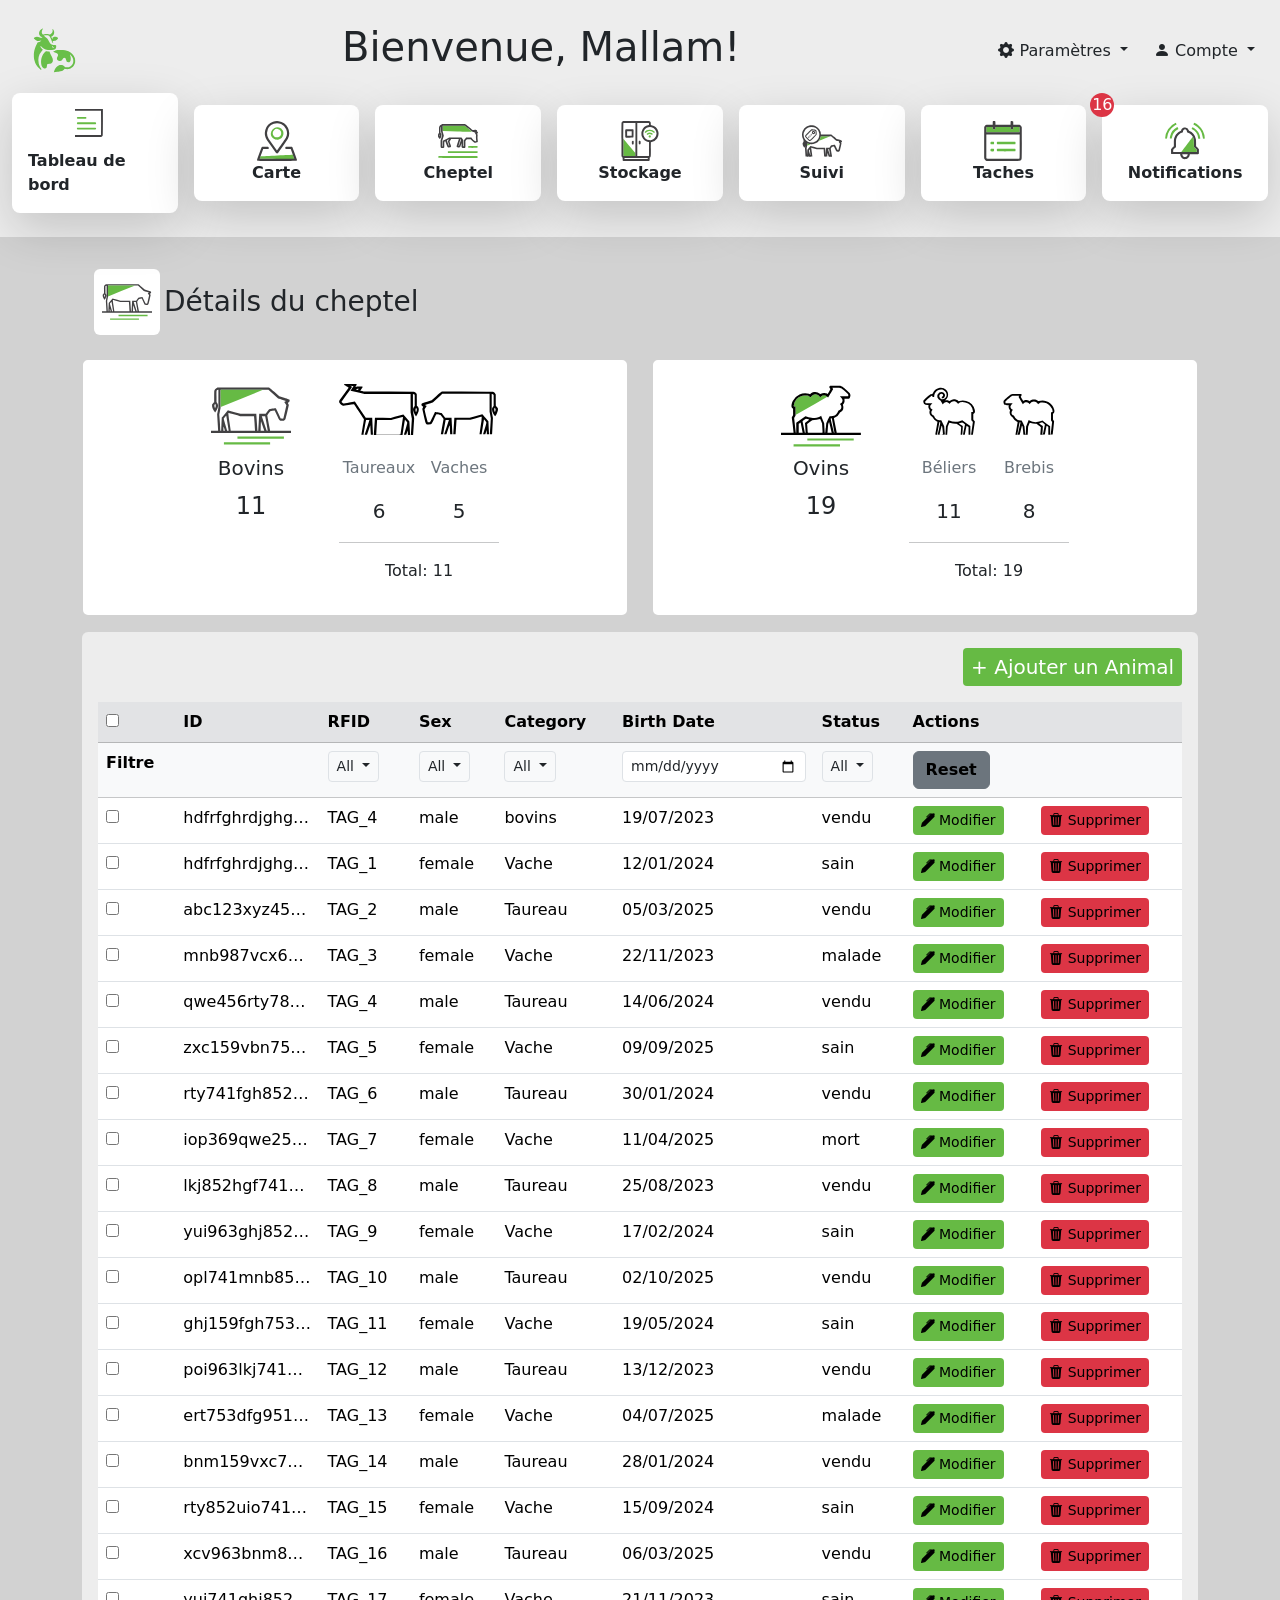
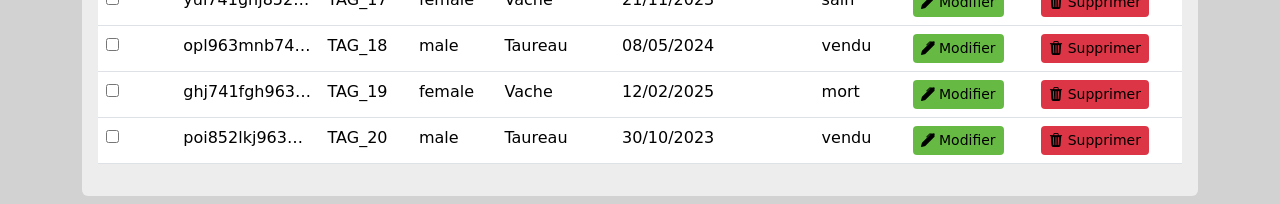
==== cheptel/cheptel.html @ b93d44c0 "version" ====
<!DOCTYPE html>
<html lang="en">

<head>
    <meta charset="UTF-8">
    <meta name="viewport" content="width=device-width, initial-scale=1.0">
    <link href="https://cdn.jsdelivr.net/npm/bootstrap@5.3.8/dist/css/bootstrap.min.css" rel="stylesheet">
    <link rel="stylesheet" href="https://cdn.jsdelivr.net/npm/bootstrap-icons@1.13.1/font/bootstrap-icons.min.css">
    <link rel="stylesheet" href="../style.css">
    <link rel="stylesheet" href="cheptel.css">
    <title>dashboard</title>
</head>

<body>
    <nav class="navbar navbar-expand-lg gray flex-column d-sm-none d-lg-flex">
        <div class="container-fluid">
            <svg xmlns="http://www.w3.org/2000/svg" xml:space="preserve" width="85" height="85"
                viewBox="0 0 158.8 158.8">
                <path
                    d="m107.2 160.8 1.6-4.7c1.4-3.3 4.4-6.4 7.4-7.9 1.5-.7 2-.8 4.2-.8 3.1 0 4.4.5 6.7 2.7l1.6 1.5h3.3c3.3 0 3.4 0 5.1-.9 6.6-3.3 8.6-11.5 4.5-18.4-1-1.6-4.4-5.1-4.2-4.2l.9 2.9c.5 2 .6 2.7.6 5-.2 4.5-1.5 6.3-4.5 6.3q-3.7.1-4.2-4.3-.5-4.1-3.6-4-1.7 0-3.4 3.1-.6 1.4-1.8 2.1c-1 .7-1.3.8-3.1.8s-2.2-.1-3.2-.8a5 5 0 0 1-2.1-4.1c0-1.3.2-1.8 1-3.2 1.3-2.2 1.4-2.8 1-4q-.3-2-4.4-3.4c-2.2-.8-4.5-2-4.5-2.4l1-.4q1.8-.3 3.3-1.6c.7-.5 1-.6 6.6-.8 8.5-.2 13 .4 17.6 2.5a23 23 0 0 1 11.8 12.5c.7 2 1 6.8.5 9-.4 2-1.8 4.8-3.2 6.5s-4 3.6-6.3 4.5-6 1.1-8.3.6l-1.6-.3-1.1 1a16 16 0 0 1-6 3.6c-1 .2-4 .7-6.7 1zm-25.5-5.4a32 32 0 0 1-11-18c-.8-3-1-9.7-.6-13 .7-5.2 2.8-11.6 5.4-16.3 1.4-2.6 1.7-3 2.6-3q2.3 0 4.4-2 1.3-1.2 1.4-1.5l-2.5.5c-4.2 1.2-6.6.6-9.8-2.7-1-1-1.7-2-1.7-2.1 0-.5 2-1.9 3.5-2.3q3-1 6.5.6c2.3 1 3.6 1.2 5.1.8q2.3-.3-.4-1.1c-3-1.1-5-4-5-7.1s1.7-6.1 4.3-7.8c.9-.5 3.2-1.3 3.2-1l-1 1.9c-1 2-1.5 4.4-1.3 5.7.3 1.2 1.3 3 2 3.3s1 .2 2.7-.3c2.6-.9 6-1 8.1-.2.8.3 1.8.5 2.1.5 1.6 0 4.4-2.4 5-4.4.4-1.2.4-3.4.1-5q-.4-1.4.3-.8.6.3 1.3 1.5c3 4.6 1.6 10.2-3 12.5l-1.2.6a35 35 0 0 0 2.8 4.6V96l1.3-.6c1.9-1 5-1 6.8 0q1.3.7 1.8 1.3c.5.5.5.6.1 1.1a16 16 0 0 1-4.1 4c-1 .5-1.6.6-3.5.6h-2.2l.4 2c.7 2.6.7 2.6-.3 1.7s-1.4-1.6-2.7-5.4c-1.8-5.3-3.3-7.6-5.3-8.5-1.8-.8-7.3-.6-8.7.3-.4.3-.2.5 3.3 3 3 2 4 3.1 6.1 7.3 3 5.6 4.7 6.8 10 7 3.1.2 3.6.4 3.7 1.7q.2 2.9-.7 4.7c-1 2.2-2.5 2.8-7.3 3.2-7.4.7-14.6-1.4-18.6-5.4-1.4-1.5-1.8-1.7-2.4-1.5q-.7 0-.7.4c0 .6 2 3 3.3 4.4l1.5 1.4-1.3 1.5a28 28 0 0 0-6.4 25c.7 2.5 2.7 6.9 4.2 8.8 1 1.2 1 1.4.6 2q-.3.4-.6.5zm25.6-40.7q.5-.8-.9-1-1.2-.1-1.3-1.1-.2-1.1-1-.8c-.4.4-.5 1.4 0 2.1.5 1 2.4 1.5 3.2.8m-19 38.8c-5-2.6-6.5-13.5-3.1-22l2-4c1.2-2 4.3-5.5 5.2-6 .3-.1 6.5.4 6.7.6l.5 1.7q.5 2 4.2 8.6c2.3 4.3 2.4 8.4 0 10.7-1.2 1.4-2.3 1.7-5 1.8q-3.2 0-3.8 1.3c-.2.4-.5 1.7-.7 3-.3 3-.8 3.7-2.3 4.4s-2.2.6-3.6-.1"
                    style="fill:#69bf4a;stroke-width:.264583" transform="translate(-29.1 -40.9)" />
            </svg>

            <h1>Bienvenue, Mallam!</h1>

            <div class="collapse navbar-collapse flex-grow-0" id="navbarNav">
                <ul class="navbar-nav">
                    <li class="nav-item">
                        <div class="dropdown">
                            <button class="btn dropdown-toggle" type="button" data-bs-toggle="dropdown"
                                aria-expanded="false">
                                <i class="bi bi-gear-fill"></i> Paramètres
                            </button>
                            <ul class="dropdown-menu">
                                <li><button class="dropdown-item" type="button">Action</button></li>
                                <li><button class="dropdown-item" type="button">Another action</button></li>
                                <li><button class="dropdown-item" type="button">Something else here</button></li>
                            </ul>
                        </div>
                    </li>
                    <li class="nav-item">
                        <div class="dropdown">
                            <button class="btn dropdown-toggle" type="button" data-bs-toggle="dropdown"
                                aria-expanded="false">
                                <i class="bi bi-person-fill"></i> Compte
                            </button>
                            <ul class="dropdown-menu">
                                <li><button class="dropdown-item" type="button">Action</button></li>
                                <li><button class="dropdown-item" type="button">Another action</button></li>
                                <li><button class="dropdown-item" type="button">Something else here</button></li>
                            </ul>
                        </div>
                    </li>
                </ul>
            </div>
        </div>



        <section class="d-flex justify-content-around align-items-center container-fluid pb-3">
            <div
                class="col me-3 d-flex flex-column justify-content-center align-items-center p-3 rounded-3 shadow-lg bg-white largeur">
                <svg xmlns="http://www.w3.org/2000/svg" width="40" height="40" viewBox="30 30 100 100">
                    <path
                        d="M36.5 81.3c-.7-.2-1.6-1.2-1.7-1.9q-.2-1.4.8-2.3l.6-.5h22.5c24.8 0 23.1 0 23.8 1.2.7 1.3 0 2.9-1.3 3.3a1499.4 1499.4 0 0 1-44.7.1m-1-13.8q-1.4-1.3-.3-3c.7-1.1-.1-1.1 23.5-1.1 24.1 0 22.9 0 23.7 1.2q.7 1 .1 2.3c-.6 1.4 1 1.3-24 1.3H36.3Zm.1-13.5q-1.2-1-.7-2.5.3-1.2 1.7-1.5c1-.3 19.5-.2 20.4 0 1.3.5 2 2.1 1.3 3.4s-.2 1.2-11.6 1.2H36.2ZM22.8 26.4c0-2.6 0-3 .4-3.3.3-.3 3-.3 35.8-.3s35.6 0 35.8.3q.3.3.4 3.3v3H22.8Z"
                        style="display:inline;fill:#67bb44;stroke-width:.2" />
                    <path
                        d="M22.3 99.7a6 6 0 0 1-3.8-3.4C18 95.3 18 94 18 59c0-35.2 0-36.3.4-37.3a6 6 0 0 1 3-3.1l1-.5h73l1 .5a6 6 0 0 1 3 3.1c.4 1 .4 2 .4 37.3s0 36.3-.4 37.3a6 6 0 0 1-3 3.1l-1 .5H59.3c-28.8 0-36.4 0-37-.2M95 94.8c.1-.3.2-10 .2-30.4L95 34.3H22.9v30.2l.1 30.4c.2.3 6.2.3 36 .3 35.2 0 35.8 0 36-.4m.2-68.4q0-3-.4-3.3c-.2-.3-3-.3-35.8-.3a384 384 0 0 0-35.8.3c-.4.3-.4.7-.4 3.3v3h72.4ZM4.3 81.7a6 6 0 0 1-3.8-3.4C0 77.3 0 76 0 41 .1 5.8.1 4.7.5 3.7a6 6 0 0 1 3-3.1l1-.5h73.2l1 .5q2.3 1.4 3 3.5.3.9.3 4.5c0 4-.2 4.8-1.2 5.3-.8.4-2 .4-2.6 0-.9-.7-1-1.2-1-5 0-2.9 0-3.5-.3-3.8S73 4.8 41 4.8c-32 0-35.6 0-35.9.3S4.8 9 4.8 41c0 32 0 35.6.3 35.9s.9.3 3.7.3c3.8 0 4.4.1 4.9 1.2.6 1.2 0 2.8-1.2 3.3-.9.4-7 .4-8.2 0"
                        style="display:inline;fill:#414042;stroke-width:.2" />
                </svg>

                <p class="fw-bold m-0">Tableau de bord</p>
            </div>

            <div
                class="col me-3 d-flex flex-column justify-content-center align-items-center p-3 rounded-3 shadow-lg bg-white largeur">
                <svg xmlns="http://www.w3.org/2000/svg" width="40" height="40" viewBox="0 0 100.2 100">
                    <path
                        d="m6.8 94.6 1-3.2L9 88.5h.7c5.2-.4 79.9-4 80-4l3 8.1.8 2.2H50c-34.5 0-43.3 0-43.3-.2m40.4-48c-5.1-1.2-9.2-4.3-11.5-9a16.2 16.2 0 0 1 29-14.1 13 13 0 0 1 1.6 7.1c0 2.2 0 3-.5 4.3a16 16 0 0 1-11.2 11.3c-2 .5-5.6.7-7.4.3m5.8-6c3.7-1 6.6-3.9 7.5-7.5.6-2.3.3-5.2-.8-7.5-.9-1.7-2.9-3.7-4.8-4.6a10 10 0 0 0-12.2 2c-6.6 6.7-2 18 7.4 18q1.8 0 3-.3"
                        style="display:inline;fill:#67bb44;stroke-width:.2" />
                    <path
                        d="M1.6 99.6Q.1 98.8.1 97.3c0-1 11-31 11.6-31.7.9-1 1.2-1 8.7-1 6.4 0 7.2 0 7.8.4 1.4.7 2 2.3 1.3 3.7s-.7 1.4-7.7 1.5l-6.3.1-2.2 6.2a388 388 0 0 0-6.5 18.2h86.6l-1.8-4.8-4.4-12.2-2.7-7.5h-6c-6 0-6 0-6.7-.5-1.9-1.2-1.8-3.7.2-4.7.6-.4 1.4-.4 7.8-.4 7.8 0 8 0 8.8 1.2.4.5 11.1 29.5 11.5 31q.1.7-.2 1.6c-.8 1.8 4.2 1.6-49.7 1.6-45.2 0-48 0-48.6-.4m47-18.8q-.7-.4-1.3-1.1L24.6 47.4c-2-2.9-3.6-6.8-4.4-10.8a30.6 30.6 0 1 1 57.2 8q-1.1 2.2-12.7 18.6l-12 17c-1 1-2.6 1.2-4 .6M60.8 59c5.8-8.3 11-16 11.5-17 3.6-6.7 3.9-14.5.8-21.5A25 25 0 0 0 42 6.8a24.9 24.9 0 0 0-16.7 21.7q-.8 8.9 4.2 16.4L50 74c.1 0 5-6.8 10.7-15"
                        style="display:inline;fill:#414042;stroke-width:.2" />
                </svg>

                <p class="fw-bold m-0">Carte</p>
            </div>

            <div
                class="col me-3 d-flex flex-column justify-content-center align-items-center p-3 rounded-3 shadow-lg bg-white largeur">
                <svg xmlns="http://www.w3.org/2000/svg" width="40" height="40" viewBox="0 0 254.1 215">
                    <path
                        d="M4 214.1c-3-1.8-3-8 0-10 .8-.7 13-.8 122.7-.8 93.5 0 122 .2 122.9.6q2.4 1 2.3 5.4c0 2.3-.1 2.8-1.2 4l-1.3 1.4-122 .1C8.1 215 5.4 215 4 214.1M64.6 183q-2.5-1.4-2.5-5c0-2.8.7-4.3 2.4-5.3 1.1-.7 8-.7 92.9-.7H249l1.5 1.4c1.3 1.4 1.4 1.7 1.4 4.4s0 3-1.4 4.3l-1.5 1.5h-91.7c-72.7 0-92-.2-92.7-.6m103-31.1q.5-.2.8 0 .2.3-.6.3t-.2-.3m27.3-.9q-.9-.2-2.1-1.4c-1.2-1.2-1.3-1.6-1.3-4.3 0-2.8.1-3 1.4-4.4l1.4-1.4 26.4-.1c18-.1 26.8 0 27.9.3 2.5.7 3.3 2.2 3.3 5.6s-.8 4.9-3.3 5.6c-1.5.4-51.6.5-53.7.1M18 149.7q-.8-1 .2-.1l.7.7q0 .5-.9-.6m156.3-23c0-10.7 0-15 .1-9.6zM27.4 141.5h1.7q.5.1-1 .2-1.4 0-.7-.2m133.2-20.1v-10.3zm3.4.8a912.8 912.8 0 0 1 0 0m89.3-12.5q0-1 .2-.5v1.3q-.2.4-.2-.8m-36-2-.8-1 1 .9q.8.7.9 1 0 .5-1.1-.9m-4.7-4.7-.9-1 1 .8q1.4 1.1.8 1.1zm13-1.5q-.8-1 .2-.2 1.1 1 .6 1zm15.6-5.1q0-.7.3-.3 0 .5 0 .8-.3.3-.3-.5m-45.8-.2-12-.2 11.9-.1c7.5 0 12 0 12.1.3l.2.3zm-52-.9q.2-.3.7-.2.8.6-.3.5-.5 0-.4-.3m107.7-2q0-.6.3-.2v.8q-.3.3-.3-.5m-10.3-1.6q0-1.2.3-.5v1.2q-.3.4-.3-.7m10-7.1q0-2.4.2-1.4v2.8q-.2 1-.2-1.4m-10-6.5q0-.8.2-.5.3.6 0 1-.1.5-.2-.5m10.3-2q0-.6.3-.2v.8q-.3.3-.3-.5m-9.9-3q0-.6.3-.2 0 .6 0 .8-.3.3-.3-.5M10 72.3q0-1 .2-.5v1q-.2.5-.2-.5m241.6 0q0-1 .2-.5v1q-.2.5-.2-.5M0 69.4q0-.7.3-.3v.9q-.3 0-.3-.6m22 0q0-.7.2-.3v.9q-.3 0-.2-.6M6.2 40.2a602.5 602.5 0 0 1 0 0m9.9-.6a620 620 0 0 1 0 0m106.9 7L33.4 44h-3.7V27.8c0-15 0-16.1.8-16.8.7-.6 5.9-.7 70.4-.6l69.6.1 2.1 1.2c1.2.6 11.4 9 22.8 18.8 16.5 14 21 17.8 22.6 18.3 1.8.5 1.7.6-3.7.5-3 0-44.2-1.2-91.3-2.7M19 45.1q0-1.2.2-.7v1.5q-.2.5-.2-.8M223 38h1q.5.2-.4.2t-.6-.2m17.4-2.6h1.3q.4.2-.7.2t-.6-.2M11.6 9.7q0-.1.8-.7 1-.8.1.1-.8 1.2-.9.6M28.7.1h.8q.3.3-.5.3t-.3-.3M169 .1h.8q.2.3-.6.3t-.2-.3"
                        style="display:inline;fill:#68bb44;stroke-width:.429915" />
                    <path
                        d="M20.9 151.4q-3.1-1.6-4.1-4-.5-1.4-.5-22.2v-20.9l5-15.1 5-15.2-3.2-11.7-3.6-13c-.2-.8-.4-8.3-.6-16.8L18.7 17l-1.3 2.6-1.3 2.5-.1 16.6-.1 16.5 1.2 1.7a25 25 0 0 1 5 15.5c0 7.4-2.4 13-7.8 18.7l-3.1 3.3L8 91a25.6 25.6 0 0 1-3.4-32.9l1.8-2.7V38.7c0-16.2 0-16.8 1-20.1C10 10 16.4 3.7 25.2 1 27.6.3 31 .2 99 .2h71.4l3.1 1c1.7.6 4.3 1.8 5.6 2.7 1.3.8 11 9 21.6 18C219 37.5 220 38.3 221.6 38.3c2 0 12.4-1.5 15.3-2.1q7.2-1.8 9.9 2.6c1.5 2.5 1.5 4 .2 7.3-.2.5 0 .8 1.4 1.2q3.6 1.1 5 4.2c1.3 3.2 0 6.9-3 8.7l-1.8 1 1.6 3c1.7 3.4 1.8 4.1 1 14.3-.6 7.2-.3 13.8 1.1 23.5 1.1 7.3 1.1 9.2.1 11-1 2.1-2.3 2.7-9.3 4.8-7.7 2.3-8.2 2.2-13.7-1.3a76 76 0 0 1-20.5-18l-1.9-2.6h-23.3l-4.8 5.8-4.8 5.9v39.1l-1 1.8c-1.6 2.7-3.4 3.4-9.2 3.6-8.7.4-11.5-.5-13.3-4.2-1-1.9-1-2.3-1-14.8v-13l-4.2 12.4c-2.3 6.8-4.6 12.7-5 13.3-1.8 2-3.9 2.5-10.3 2.5-6.7 0-8-.3-10-2.7a7 7 0 0 1-1.7-6c.1-.7 3.3-10.7 7-22.2l6.6-21.5c0-.3-7-.5-24.2-.4H83.6l-4.7 6.7-5.5 7.9-.8 1.2 5 13.7c2.6 7.5 5 14.2 5.1 14.8.4 1.8-.5 4.6-2 6.2-2 2-4.2 2.4-11 2.3-5.3-.2-6-.3-7.5-1.2-.9-.6-2-1.7-2.4-2.6l-7-18.3-6.2-17-3.3 1.6-3.1 1.7L40 130l-.2 17.4-1.3 1.6c-2 2.7-3.8 3.3-10.3 3.3-4.6 0-6-.2-7.3-.8m9.1-27.6.1-17.8 20.5-10.5 20.5-10.4h78.4l5.4 8.2 5.5 8.2v40h3.9V103l7.1-8.7 7.2-8.8h33.7l2.7 4a68 68 0 0 0 21 19.4c1 .3 6.9-1.5 6.9-2.1l-1-6.5a140.8 140.8 0 0 1-.5-27.9l.5-3-3.8-6-3.8-6 2.2-1.2c1.1-.5 2.1-1.1 2.1-1.3s-9.8-3.2-20.2-6.2c-2.2-.6-4.3-2.3-23-18.3a478 478 0 0 0-22.8-18.8l-2.1-1.2h-69.6c-65-.2-69.7-.1-70.5.5s-.8 1.6-.6 19.3v18.5l3.7 12.8L37 74.3 31.9 90l-5.3 15.6V142l1.7-.1 1.6-.1zm41.8 13.4-4.7-13.8-4.8-14c0-.3 1.9-3.1 4.1-6.4l4.1-6c0-.5-13.8 6.7-14 7.2-.1.3 2.3 7.4 5.4 15.8l6.1 16.4c.4 1 .7 1.2 2.1 1.2q1.6 0 1.7-.4m67-15.4 6.3-19.4 1.1-3.6-1.1-2q-1-1.6-1.5-1.5c-.2.2-3.3 9.8-7 21.3l-6.6 21h3.6zM12.3 73.4c.3-3.2-.4-7.2-1.1-6.5-1.2 1.2-1.3 8.7-.2 10.5.5 1 1.1-.8 1.3-4"
                        style="display:inline;fill:#414042;stroke-width:.429915" />
                </svg>

                <p class="fw-bold m-0">Cheptel</p>
            </div>

            <div
                class="col me-3 d-flex flex-column justify-content-center align-items-center p-3 rounded-3 shadow-lg bg-white largeur">
                <svg xmlns="http://www.w3.org/2000/svg" width="40" height="40" viewBox="0 0 278.4 300">
                    <path
                        d="m23 281.1.1-4.2h174l-86.8.1-86.8.2-.3 4-.2 4.1zm-7.6-19.4c-1-1-1-6.2-.9-64.7l.2-63.6L59.4 187l44.7 53.7.3-113.4.3-113.3.2 108c0 59.5 0 115.4-.3 124.4l-.4 16.3H60.3c-41.8 0-44 0-45-1.1M207.8 123c-3.9-2.3-5.2-6.2-3.5-10.5 2.4-6.3 10.1-7.6 14.7-2.3 3.4 3.9 2 10.8-2.7 13a10 10 0 0 1-8.5-.2m-15-19.5q-3.3-1.3-3.2-5.2c0-1.5.6-2.5 3-4.8 9-8.7 24-10.2 35.1-3.4q10.9 6.6 5.7 12-3.7 3.8-8.7-.4a19.4 19.4 0 0 0-24.7 0c-3 2.5-4.7 3-7.2 1.8m-15-15q-3.1-1.7-3.2-5.4c0-3 7.5-9.4 15.3-13.4a42 42 0 0 1 20.4-4.7c9.5-.4 15.6.7 22.7 4 7.5 3.3 16.1 10 16.9 13 .5 2-.7 5.4-2.2 6.3-2.6 1.4-5.1.8-8.5-2.1q-6.9-6-15.1-8.6a42 42 0 0 0-23.4 0 44 44 0 0 0-15 8.5c-3.7 3.1-5.4 3.6-7.9 2.4"
                        style="display:inline;fill:#67ba44;stroke-width:.6" />
                    <path
                        d="M12.9 299C9.4 297.5 9 296 9 284.6c0-5.7-.2-10.3-.5-10.3-1.1 0-5.7-5.2-7-7.8l-1.2-2.7V138.9C.3 17.6.3 14 1.4 11.1c1.6-3.9 5.1-7.6 9-9.4L13.5.3h193.8l3.4 1.7c2 1 4.3 2.7 5.3 3.9 3.5 4.2 3.9 5.7 4.2 15.4l.3 9 5 1A64 64 0 0 1 275.7 77a64 64 0 0 1-54.6 81.5s-.2 23-.2 51.2c0 55.4 0 55-3.3 59.7-.9 1.4-2.5 3-3.6 3.8l-2 1.4-.1 10.1c0 8.5-.2 10.4-1 11.8-2.3 3.8 4.5 3.6-100.5 3.6-84 0-95.8-.1-97.4-1m184.5-17.9v-4.5l-87.1.1-87.2.2-.2 4.4-.2 4.3h174.7zm-92.8-34.6c.2-9 .4-64.9.4-124.2V14.4H60.6c-39.5 0-44.4.1-45.3 1s-.9 12.8-.9 123c0 112.9 0 122.3 1 123.3s3.1 1.1 44.9 1.1h44zm-22.8-71c-3.3-1.4-3.8-3.3-3.8-13.3 0-7.8.1-9.1 1.2-10.9q1.8-3.2 6.4-3.1c1.6 0 2.6.5 4.2 2l2 2v10c0 10.7-.2 11.6-3.6 13.3q-3 1.6-6.4 0m-50-51.5a8 8 0 0 1-2.8-3.4c-.5-1.5-.7-9.3-.8-26.9 0-26.9 0-27.4 3.3-30 1.6-1.3 1.9-1.3 28.3-1.3h26.7l2 2 2.1 2v27.3c0 29.9.1 28.9-3.6 30.8-1.5.8-5.8.9-27.5.9H33.8Zm45-30.4V76.2H42.6V111h34.2zm128.3 168.3 1.3-1V158.4l-1.4-.3-4.9-1a65 65 0 0 1-45.3-37c-4.1-9.5-5.1-14.6-5-25.9 0-8.7.2-10.6 1.6-15.7a66 66 0 0 1 53.9-47.9c1 0 1.1-.6 1.1-7 0-5.7-.2-7.2-1-8.1-1-1-3-1.1-43.8-1.1h-42.8v248.4h42.5c37.4 0 42.6-.1 43.8-1m-71.7-86.5c-3.2-1.5-3.8-3.7-3.8-13.4 0-9.4.5-11.3 3.6-12.9a7 7 0 0 1 10.2 4.4c.8 3 .7 15.5-.2 18s-4 5-6.3 4.9c-.9 0-2.5-.5-3.5-1m91.9-33.2a47 47 0 0 0 24.1-14 48.7 48.7 0 0 0 2.7-64.8 54 54 0 0 0-26.5-16.9 50 50 0 0 0-59 32.8c-1.8 5.4-1.9 6-1.9 14.9 0 8 .2 9.9 1.4 13.8 6 19 21.5 32.4 41.2 35.4 4.7.7 12 .2 18-1.2"
                        style="display:inline;fill:#414042;stroke-width:.6" />
                </svg>

                <p class="fw-bold m-0">Stockage</p>
            </div>

            <div "
                class=" col me-3 d-flex flex-column justify-content-center align-items-center p-3 rounded-3 shadow-lg
                bg-white largeur">
                <svg xmlns="http://www.w3.org/2000/svg" width="40" height="40" viewBox="0 0 752.2 590.4">
                    <path
                        d="M309.7 451.4c18-.2 47.5-.2 65.5 0 18 .1 3.3.3-32.8.3s-50.8-.2-32.7-.3M98.5 377.8c.6-1.6 1.2-11 1.5-20.9s.8-18 1.1-18 3.8 1.4 7.9 3c14 6 37.7 12.3 45.7 12.3 2 0 3.5.5 3.5 1 0 .9-36.5 16.2-58.3 24.6-2 .7-2.2.4-1.4-2m218-88.3c15.6-17.6 29.7-47 35.5-73.8 1.3-6 2.5-11 2.7-11.1.2-.2 40.2-.2 88.9 0l88.5.3-105.2 42.5a9110 9110 0 0 0-110 45l-5 2.4zm-222-33-30.1-30.4 30.4 30.1 30.4 30.4c0 .9-2.8-1.8-30.7-30m67.3 10c0-.1 20.8-21 46.3-46.3l46.4-46-46 46.3c-42.9 43-46.7 46.9-46.7 46M95.6 153a1133 1133 0 0 1 30.7-30.1c.4 0-13 13.6-29.5 30.1A1133 1133 0 0 1 66.1 183c-.3 0 13-13.5 29.5-30m309.2 18.6c26.2-.2 68.7-.2 94.5 0s4.3.3-47.6.3c-52 0-73-.1-46.9-.3"
                        style="fill:#67ba44;stroke-width:1.18081" />
                    <path
                        d="M68 588.9c-1.9-1.4-2.6-9.6-7-80.2L56.1 430l3.3-16.4a314 314 0 0 0 3.2-18c0-1-2 1.6-4.4 5.6-13.7 22.4-14.8 22.7-25 6.8-26-40-29.5-70.8-10.3-91.3l5.4-5.8v-36.7L23 265C6.4 236-2.3 196 1 163.5 3.6 137.8 8 122 19 99.8A216 216 0 0 1 33.2 75c9.3-13.2 28-32 40.9-41.1C108.7 9.3 154.3-3.1 194.2 1c24 2.5 41.5 7.5 62.6 17.9a177 177 0 0 1 98.6 147.8v5.6l98.3.3 98.3.3 5.3 2.6c3 1.5 25 20 49 41.2 24 21.1 44 38.7 44.5 39l43.1 13.5c23.3 7.1 44.2 14 46.5 15.1a22 22 0 0 1 7.9 30.7c-2.8 4.2-8.1 8.7-11.8 10-.5.1.7 3.2 2.6 6.7q3.6 6.5 3.6 11.7c0 4.5-26.1 121-29.7 132.4a32 32 0 0 1-23.5 20.6c-6.4 1.2-31.5-1.5-37-4-9.5-4.2-12-8-31.9-51-10.3-22.4-19.2-41-19.7-41.6-.6-.8-36.3 4.5-37.2 5.5l-12 17.6c-11.7 17.3-11.8 17.5-10.8 22.5 3.3 16.1 24.7 137 24.7 139.3 0 5.4-1 5.6-32 5.6-29.1 0-29.4 0-31-2.7-1-1.4-6.4-16.9-12-34.3a418 418 0 0 0-10.8-31.1c-.2.2-1.2 15-2.2 32.8-1.4 28-2 32.5-3.7 33.8-2.9 2.1-53.4 2.1-56.3 0-1.7-1.3-2.5-9.8-6-67-2.4-36-4.2-66.7-4.2-68.1V451H277l-51.7-14.4c-28.4-8-51.9-14.2-52.1-13.9s4.8 37.4 11.3 82.5c11.4 78.8 11.8 82 9.7 83.5-1.7 1.2-8.6 1.6-30.4 1.6-16 0-29-.5-30.3-1.1s-3-4.3-4.3-9.2c-2-7.3-2.3-7.7-3-4.5-.4 2-.8 5.6-.9 8q0 4.4-2.4 5.6c-3.6 1.9-52.2 1.6-54.9-.3m92.6-29.7c0-2.3-14-98.4-14.9-102.2-.7-2.8-1-2.6-7.6 4.7-6.3 7-7 8.2-7 13 0 3.4 4.2 19.2 11.8 44.3l12.4 40.4c.7 2 5.3 1.9 5.3-.2m289.1-69.6c2.4-48.2 3.7-66 4.8-67.4 1.4-1.6 5.7-1.8 31.5-1.8h30l16-21.2a368 368 0 0 1 17.4-22.2c2.1-1.3 67-12 68.7-11.4.8.3 11.7 22.5 24.2 49.4 25.5 54.5 22.4 50.2 35.6 50.2 5.6 0 5.7 0 6.9-4.4a2797 2797 0 0 0 26.7-115.7c-.4-1-5-7.8-10.1-15.1a73 73 0 0 1-9.4-15.7q0-2.4 4.8-5.3c2.6-1.6 4.4-3.2 3.8-3.5-.5-.3-14.8-4.6-31.7-9.6s-32.3-10.3-34.2-11.7-21.9-19-44.3-39l-43.3-38.8c-2.4-2.2-5.6-2.3-97.3-2.2-52.2.1-95 .3-95.1.4-.2.2-1.4 5.2-2.7 11a179 179 0 0 1-138 136.6c-9.8 2.2-15.1 2.5-36.9 2.5-22 0-26.8-.3-36-2.5-13-3.1-22.5-6.2-32.1-10.2-4-1.7-7.7-3.1-8-3.1s-.6 6.4-.6 14.3c0 12.7-.8 17.9-6.6 46.3l-6.5 32 3.9 61.7c2 33.9 4 61.4 4.2 61.2s1.5-21.3 2.7-46.8c1.3-25.6 2.6-47.6 2.9-48.9.6-2.5 56.5-68.7 59.7-70.6 1.4-.8 18 3.3 61.8 15.6l59.9 16.7h152.2l1 2.6c.7 1.5 2.8 30 4.8 63.5 3.7 61.6 5 77.7 5.7 71.8.2-1.8 1.9-32.7 3.6-68.7m80 68.6-9.5-52.8-9.6-52.3c-.6-1.7-2.1-2-10.7-2-9.9 0-10 0-9.2 2.6l31.4 96.3c3 9 4 10.9 6 10.9 1.8 0 2.2-.6 1.7-2.7M209 322.5a148 148 0 0 0 112.1-181.6 149 149 0 0 0-96.3-103 153 153 0 0 0-91.3-.7c-31.6 10-60 31.4-78.3 59a140 140 0 0 0-24.5 81.5c0 40.2 13.5 73.7 41.2 102.5 23.6 24.5 50 38.2 84.6 44 12.7 2.2 39.2 1.3 52.5-1.7m-72.6-29.3c-5.2-1.7-9.9-5.9-39.9-35.7s-34.2-34.4-36.3-40q-4.2-11.6-.4-23.3c1.7-5.3 7.3-11.3 54.6-58.8 29-29.1 54.6-54 57-55.2 8.2-4.2 12.9-4.5 46-2.9 27.5 1.4 32.3 2 37.3 4.1 8.9 4 15.5 11.5 18.2 20.4 1.2 4.4 3.3 38.7 3.5 58.7.2 11.8-.1 13.7-2.9 19.3-2.4 4.9-13.8 17-54.7 57.7-35.6 35.5-53.4 52.4-57 54.2-7 3.5-17.7 4.1-25.4 1.5m25-26.2c13.3-11.8 93.1-92.3 94.8-95.6 1-2 1-9.5 0-32.4-1.6-33-2.1-35.3-9.4-38.8-5-2.4-59.2-5.4-63.9-3.5A1250 1250 0 0 0 129 149l-51 51.2V212l31.5 31.6 31.7 31.6h5.5c5.3 0 6.2-.5 14.8-8.1m-35-26.7-1.6-3-2.8 2.6c-2.5 2.3-2.7 2.4-3.5.4q-.7-2 1.2-3.2 3.5-2 .5-6.8c-1.3-2.1-1.6-2.2-3.5-.4-1.2 1-3 1.5-4 1-1.8-.6-1.8-1 .6-3.6 2.7-2.8 2.7-3 .7-6-1.5-2.3-1.7-3.4-.7-4.5q1.4-1.6 3.6 1.6l2.2 3 3-2.8c2.8-2.6 2.8-3 1.1-5.6-1-1.5-1.5-3.7-1-4.8.6-1.8 1-1.6 3.4 1.3s2.8 3.1 4.2 1.4q1.6-2.2 3.2-.6c1.4 1.2 1.3 1.8-.7 4-2.5 2.6-2.5 2.6-.2 5.4 2 2.4 2.5 2.6 4.2 1.2 3-2.5 4.8.2 2 2.8-2.4 2.1-2.4 2.2-.1 5.4 1.9 2.7 2 3.5.7 4.6s-2 .6-3.7-1.8l-2-3.1-3 3c-2.8 2.8-2.8 3-1 6 2 2.8 1.7 5.4-.4 5.4-.5 0-1.6-1.3-2.5-3m3-17.8-2.1-3.2-3 3c-3 3-3 3.1-1 6.3l2.1 3.1 3-3c3-3 3-3 1-6.2m22.3-7c-2-2.8-2.2-2.9-4.2-1.1-3.3 3-5.3.8-2.2-2.5 2.4-2.6 2.4-2.8.5-5.8-2-3-2.2-3-4.3-1-1.7 1.5-2.6 1.6-3.6.6s-.8-2 .8-3.8c2-2 2-2.7.6-5.3-2.2-4.2.2-6.6 2.8-2.8l2 2.7 2.9-2.8c2.8-2.7 2.9-3 1-5.7-1.4-2.2-1.5-3.2-.4-4.2q1.4-1.6 3.2 1.3c1.7 2.5 2 2.6 3.9.9 1.7-1.6 2.2-1.6 3.4-.2 1 1.3 1 2-.4 3.1-2.3 1.8-2.3 3.5 0 6.4 1.3 1.8 2 2 3.4.8 2.8-2.3 4.7-.3 2.3 2.4-2 2.2-2 2.5-.1 5.7 1.8 3 1.8 3.5.2 4.8q-1.6 1.3-1.8.4c0-.5-.8-2-1.7-3.3-1.7-2.2-1.8-2.2-4.7.5-2.8 2.7-2.8 2.8-1 6.1 1.5 2.5 1.7 3.7.7 4.7s-1.8.5-3.3-1.8m2.4-12.4c1.9-2 2-2.8.6-5.3-2-3.6-2.5-3.7-5.7-.3-2.3 2.6-2.4 3-.7 5.4 2.2 3.2 3 3.2 5.8.2m23-12c-2-4-2.1-4-4.6-1.7-3.5 3.2-5.6 1-2.4-2.3 2.5-2.7 2.6-3 .6-5.9s-2.1-3-4.2-1.1c-3.4 3-5.5.9-2.4-2.4 2.5-2.6 2.5-2.8.5-5.8-1.5-2.3-1.6-3.5-.7-4.5q1.3-1.5 3.7 1.6l2.3 2.8 2.7-2.7c2.7-2.6 2.7-2.8.8-6.1-1.7-3-1.8-3.7-.3-4.8q1.6-1.3 1.7-.4c0 .6.8 2 1.8 3.3 1.6 2.1 1.8 2.2 4 .2 3-2.7 4.6-.2 1.8 2.9-2 2.1-2 2.4 0 5.3 1.9 3 2.1 3 4.1 1.1 3-2.6 4.5 0 1.8 3-2 2.2-2 2.4 0 5.4 2.9 4.4.5 6.7-2.8 2.7l-2.3-2.8-2.8 2.7c-2.6 2.6-2.6 2.8-.7 6.1 1.6 2.9 1.7 3.7.4 4.8s-2 .7-3-1.4m2.1-13.1c2.5-2.6 2.5-2.7.3-5.6l-2.2-3-3 2.9c-2.8 2.6-2.8 3-1.1 5.6 2.3 3.4 2.9 3.4 6 .1m26.5-13a38 38 0 0 1-17-15.6c-2.8-6.4-2.8-18.5.1-24.8 2.7-5.9 10-12.9 15.7-15.3a37 37 0 0 1 21.2-.5c6.5 2 13.9 8.7 17.1 15.7a29.3 29.3 0 0 1-26.7 41.8c-3.6 0-8.3-.6-10.4-1.3m15-19.1c3.8-2 4.8-4 4.8-9.2 0-11.3-16.8-12.6-19.5-1.6-1 3.8 1.6 9 5.4 11 3.8 1.9 5.3 1.9 9.3-.2"
                        style="fill:#414042;stroke-width:1.18081" />
                </svg>

                <p class="fw-bold m-0">Suivi</p>
            </div>

            <div "
                class=" col me-3 d-flex flex-column justify-content-center align-items-center p-3 rounded-3 shadow-lg
                bg-white largeur">
                <svg xmlns="http://www.w3.org/2000/svg" width="40" height="40" viewBox="0 0 94.2 100">
                    <path
                        d="M16.9 75.7c-1-.4-1.1-.8-1.1-3 0-3.2.3-3.4 4.9-3.3l3.1.1.5.6c.5.5.5.7.5 2.5l-.2 2.4c-.4.8-1.4 1-4.3 1q-2.9 0-3.4-.3m16 .1c-1-.4-1.2-1-1.2-3.1 0-2 0-2.1.6-2.6l.5-.6h22l22.5.1c1 .4 1.1.9 1.1 3 0 2.3-.2 2.8-1.2 3.2-.8.2-43.7.3-44.3 0m-16-17.7c-1-.4-1.1-.8-1.1-3 0-3.2.3-3.4 4.9-3.3l3.1.1.5.6c.5.5.5.7.5 2.5l-.2 2.4c-.4.8-1.4 1-4.3 1q-2.9 0-3.4-.3m16 .1c-1-.4-1.2-1-1.2-3.1 0-2 0-2.1.6-2.6l.5-.6h22l22.5.1c1 .4 1.1.9 1.1 3 0 2.3-.2 2.8-1.2 3.2-.8.2-43.7.3-44.3 0M5.4 22.4c0-6 0-6.6 1-7.3.4-.3 1.4-.3 7.7-.3h7.3v2.5c0 2.4 0 2.5.5 3s.6.5 3 .5h2.3l.5-.6c.5-.6.5-.7.5-3v-2.4H66v2.5c.1 2.5.1 2.5.7 3s.7.5 2.8.5c3.1 0 3.3-.2 3.3-3.7v-2.3h7.3c6.3 0 7.3 0 7.7.3 1 .7 1 1.3 1 7.3V28H5.4Z"
                        style="display:inline;fill:#66ba44;stroke-width:.2" />
                    <path
                        d="M5.8 99.7A8 8 0 0 1 .3 94C0 93 0 88.6 0 54l.1-39 .8-1.4Q2 11 4.6 9.9l1.1-.6h7.8l7.9-.1V5c.1-5.1 0-5 3-5 3.7-.2 3.8 0 3.8 5.3v3.8H66V5.7l.2-4.3c.3-1.1 1-1.4 3.2-1.4q2.9 0 3.2 1.1l.2 4.3v3.8h7.8l7.9.1 1.1.6a8 8 0 0 1 4.4 5.6c.2.9.2 11.6.2 39.8-.1 36.4-.1 38.7-.5 39.5a8 8 0 0 1-4.7 4.7c-.9.4-3.1.4-41.5.4-35.3 0-40.7 0-41.7-.2M87.6 94c1.3-.7 1.2 1.4 1.2-30.8V34H5.4v29.3c0 25.8 0 29.4.3 29.9.7 1.3-2.5 1.2 41.4 1.2 35.3 0 40 0 40.5-.3m1.2-71.7c0-6 0-6.6-1-7.3-.4-.3-1.4-.3-7.7-.3h-7.3v2.3c0 3.5-.2 3.7-3.3 3.7-2.1 0-2.3 0-2.8-.5s-.6-.5-.7-3v-2.5H28.2v2.4c0 2.3 0 2.4-.5 3l-.5.6h-2.4c-2.3 0-2.4 0-2.9-.5s-.5-.6-.5-3v-2.5h-7.3c-6.3 0-7.3 0-7.7.3-1 .7-1 1.3-1 7.3V28h83.4Z"
                        style="display:inline;fill:#414042;stroke-width:.2" />
                </svg>

                <p class="fw-bold m-0">Taches</p>
            </div>

            <div class="col position-relative d-flex flex-column justify-content-center align-items-center p-3
                rounded-3 shadow-lg bg-white largeur">
                <svg xmlns="http://www.w3.org/2000/svg" width="40" height="40" viewBox="0 0 63.7 58">
                    <path
                        d="M31 57.9h.3-.2q-.2 0 0 0m1.4 0h.3-.2q-.2 0 0 0m-3.6-4.7-.3-.4zl.4.4zm6 0 .3-.3zl-.3.2zM24 50.8q0-.2.1 0v.2zm15.3 0q0-.2.1 0v.2zm-12-.3q0-.3.2 0v.1zm8.7 0q0-.3 0 0v.1zm-10.2-3.9c.2 0 18.3-24.2 18.4-24.4l.2.1c.4.8 1 2.4 1.3 3.5s.3 1.2.3 7l.1 5.7 2.2 2.2 2.3 2.5v1.6l-.1 1.6-.3.3H26m-12.2-4.2.6-.5zl-.5.6Zm-4.2-.1v-.1q.2.1 0 .2zm44.5 0q0-.3.1-.1v.2zM51 38.5l-.8-.8zl.8.8zm-38.1 0 .8-.8zl-.8.8q0-.1.7-.8m4.2.5.3-.3-.2.3-.3.2zm.6-5.8v-2.5zm31.8-5.6v-.2.3zm-35.2-.1v-.2.3zm3.4-.2q0-.2.1 0v.1zm35.4-2q-.2-.1-.3-1.5A17 17 0 0 0 42.6 10c-.2-.3-.2-.3 0-.9l1-2.1q.5 0 2.6 1.1c5.6 3.4 9.4 9.5 9.9 16 0 1 0 1-.2 1.2-.4.3-2.6.3-2.9 0m-52.9 0A28.2 28.2 0 0 1 17.1 0a9 9 0 0 1 1.2 2.6c0 .2-.2.4-1.5 1L14.6 5A25 25 0 0 0 3.4 24l-.2 1.2c-.2.3-2.9.2-3 0m7.6 0c-.1-.4 0-2.4.3-3.6A21 21 0 0 1 19 7.3q1-.6 1.2-.1c.2.2 1 2.2 1 2.5s-.1.4-1.1 1A18 18 0 0 0 11 24l-.2 1.2H7.7m52.7 0-.2-1.7A25 25 0 0 0 46.7 3.7q-1.5-.7-1.4-1c0-.3.8-2.2 1-2.5l.4-.2A26 26 0 0 1 53 3.9a28.7 28.7 0 0 1 10.4 21.3 7 7 0 0 1-3 0m-39.2-5.8.2-.3zl-.3.2zm20.6-.7q-.2-.3 0 0 .4.2.2.2zm-19.5-.4.2-.2q.2-.3 0 0zm-4.1-.7.2-.2q.3-.2 0 0zm11.2-6 .3-.2q.2-.3 0 0zm2.2-1.1h.5-.5M36.3 9l-.2-.2zl.2.3zm-4.6-1.9h.3l-.2.1q-.2 0 0 0"
                        style="display:inline;fill:#67ba44;stroke-width:.115942" />
                    <path
                        d="m31.1 58-.8-.3q-.7 0-1.8-.6a6 6 0 0 1-2-1.5 8 8 0 0 1-2.3-4.7l-.1-1h-6.6c-7.4 0-7.2 0-7.7-.7-.2-.4-.2-.6-.2-3.7V42l2.3-2.5 2.2-2.3v-5c.1-5.8.2-6.2 1-8.6a19 19 0 0 1 2.4-4.8c.9-1.3 3-3.3 4.2-4.2l3.4-1.8q.3 0 .5-.7c.6-2.2 2.4-4 4.6-4.5a6.5 6.5 0 0 1 7.7 4.3l.4.8a17.8 17.8 0 0 1 10.8 13c.3 1.3.3 1.7.4 6.4v5.1l2.2 2.3 2.3 2.5v3.6c0 3.6 0 3.8-.7 4.2-.4.3-.6.3-7 .3h-6.7l-.2 1q-.3 2.7-2.3 4.7a6 6 0 0 1-2 1.4q-1 .5-1.6.6c-.6.2-2 .3-2.4.2m2.3-3.8a5 5 0 0 0 2-1.8c.4-.7.8-1.7.8-2.2V50h-8.7v.2a5 5 0 0 0 1.4 3 4 4 0 0 0 4.5 1m17.2-7.8q.3-.1.2-1.6l-.1-1.6c0-.2-1.1-1.3-2.3-2.5l-2.2-2.2v-5.8c-.1-5.7-.1-5.8-.4-7a15 15 0 0 0-9.9-10.4L35 15v-.9q0-1.4-.8-2.4a3 3 0 0 0-4.6-.2q-.9 1-1 2.5v1l-1 .4c-4.3 1.3-8 4.9-9.3 9.2-.7 2-.7 2.3-.8 8.1v5.7c0 .1-1 1.2-2.2 2.3l-2.2 2.4-.1 1.8q0 1.6.2 1.6c.1.2 2 .2 18.6.2h18.5z"
                        style="display:inline;fill:#414042;stroke-width:.115942" />
                </svg>

                <p class="fw-bold m-0">Notifications</p>
                <span class="rounded-circle bg-danger p-1 notification">
                    <p class="m-0 text-white">16</p>
                </span>
            </div>
        </section>
    </nav>



    <section class="gris py-2 d-flex">

        <div
            class="d-lg-none d-md-flex flex-column flex-shrink-0 p-3 sidebar justify-content-start align-items-center gray">
            <!-- Sidebar -->
            <aside class="bg-dark p-3 d-flex flex-column gray ">
                <div class="bg-white d-flex justify-content-center align-items-center p-2 my-2 rounded-2">
                    <svg xmlns="http://www.w3.org/2000/svg" width="50" height="50" viewBox="30 30 100 100">
                        <path
                            d="M36.5 81.3c-.7-.2-1.6-1.2-1.7-1.9q-.2-1.4.8-2.3l.6-.5h22.5c24.8 0 23.1 0 23.8 1.2.7 1.3 0 2.9-1.3 3.3a1499.4 1499.4 0 0 1-44.7.1m-1-13.8q-1.4-1.3-.3-3c.7-1.1-.1-1.1 23.5-1.1 24.1 0 22.9 0 23.7 1.2q.7 1 .1 2.3c-.6 1.4 1 1.3-24 1.3H36.3Zm.1-13.5q-1.2-1-.7-2.5.3-1.2 1.7-1.5c1-.3 19.5-.2 20.4 0 1.3.5 2 2.1 1.3 3.4s-.2 1.2-11.6 1.2H36.2ZM22.8 26.4c0-2.6 0-3 .4-3.3.3-.3 3-.3 35.8-.3s35.6 0 35.8.3q.3.3.4 3.3v3H22.8Z"
                            style="display:inline;fill:#67bb44;stroke-width:.2" />
                        <path
                            d="M22.3 99.7a6 6 0 0 1-3.8-3.4C18 95.3 18 94 18 59c0-35.2 0-36.3.4-37.3a6 6 0 0 1 3-3.1l1-.5h73l1 .5a6 6 0 0 1 3 3.1c.4 1 .4 2 .4 37.3s0 36.3-.4 37.3a6 6 0 0 1-3 3.1l-1 .5H59.3c-28.8 0-36.4 0-37-.2M95 94.8c.1-.3.2-10 .2-30.4L95 34.3H22.9v30.2l.1 30.4c.2.3 6.2.3 36 .3 35.2 0 35.8 0 36-.4m.2-68.4q0-3-.4-3.3c-.2-.3-3-.3-35.8-.3a384 384 0 0 0-35.8.3c-.4.3-.4.7-.4 3.3v3h72.4ZM4.3 81.7a6 6 0 0 1-3.8-3.4C0 77.3 0 76 0 41 .1 5.8.1 4.7.5 3.7a6 6 0 0 1 3-3.1l1-.5h73.2l1 .5q2.3 1.4 3 3.5.3.9.3 4.5c0 4-.2 4.8-1.2 5.3-.8.4-2 .4-2.6 0-.9-.7-1-1.2-1-5 0-2.9 0-3.5-.3-3.8S73 4.8 41 4.8c-32 0-35.6 0-35.9.3S4.8 9 4.8 41c0 32 0 35.6.3 35.9s.9.3 3.7.3c3.8 0 4.4.1 4.9 1.2.6 1.2 0 2.8-1.2 3.3-.9.4-7 .4-8.2 0"
                            style="display:inline;fill:#414042;stroke-width:.2" />
                    </svg>
                </div>

                <div class="bg-white d-flex justify-content-center align-items-center p-2 my-2 rounded-2">
                    <svg xmlns="http://www.w3.org/2000/svg" width="40" height="40" viewBox="0 0 100.2 100">
                        <path
                            d="m6.8 94.6 1-3.2L9 88.5h.7c5.2-.4 79.9-4 80-4l3 8.1.8 2.2H50c-34.5 0-43.3 0-43.3-.2m40.4-48c-5.1-1.2-9.2-4.3-11.5-9a16.2 16.2 0 0 1 29-14.1 13 13 0 0 1 1.6 7.1c0 2.2 0 3-.5 4.3a16 16 0 0 1-11.2 11.3c-2 .5-5.6.7-7.4.3m5.8-6c3.7-1 6.6-3.9 7.5-7.5.6-2.3.3-5.2-.8-7.5-.9-1.7-2.9-3.7-4.8-4.6a10 10 0 0 0-12.2 2c-6.6 6.7-2 18 7.4 18q1.8 0 3-.3"
                            style="display:inline;fill:#67bb44;stroke-width:.2" />
                        <path
                            d="M1.6 99.6Q.1 98.8.1 97.3c0-1 11-31 11.6-31.7.9-1 1.2-1 8.7-1 6.4 0 7.2 0 7.8.4 1.4.7 2 2.3 1.3 3.7s-.7 1.4-7.7 1.5l-6.3.1-2.2 6.2a388 388 0 0 0-6.5 18.2h86.6l-1.8-4.8-4.4-12.2-2.7-7.5h-6c-6 0-6 0-6.7-.5-1.9-1.2-1.8-3.7.2-4.7.6-.4 1.4-.4 7.8-.4 7.8 0 8 0 8.8 1.2.4.5 11.1 29.5 11.5 31q.1.7-.2 1.6c-.8 1.8 4.2 1.6-49.7 1.6-45.2 0-48 0-48.6-.4m47-18.8q-.7-.4-1.3-1.1L24.6 47.4c-2-2.9-3.6-6.8-4.4-10.8a30.6 30.6 0 1 1 57.2 8q-1.1 2.2-12.7 18.6l-12 17c-1 1-2.6 1.2-4 .6M60.8 59c5.8-8.3 11-16 11.5-17 3.6-6.7 3.9-14.5.8-21.5A25 25 0 0 0 42 6.8a24.9 24.9 0 0 0-16.7 21.7q-.8 8.9 4.2 16.4L50 74c.1 0 5-6.8 10.7-15"
                            style="display:inline;fill:#414042;stroke-width:.2" />
                    </svg>
                </div>

                <div class="bg-white d-flex justify-content-center align-items-center p-2 my-2 rounded-2">
                    <svg xmlns="http://www.w3.org/2000/svg" width="40" height="40" viewBox="0 0 254.1 215">
                        <path
                            d="M4 214.1c-3-1.8-3-8 0-10 .8-.7 13-.8 122.7-.8 93.5 0 122 .2 122.9.6q2.4 1 2.3 5.4c0 2.3-.1 2.8-1.2 4l-1.3 1.4-122 .1C8.1 215 5.4 215 4 214.1M64.6 183q-2.5-1.4-2.5-5c0-2.8.7-4.3 2.4-5.3 1.1-.7 8-.7 92.9-.7H249l1.5 1.4c1.3 1.4 1.4 1.7 1.4 4.4s0 3-1.4 4.3l-1.5 1.5h-91.7c-72.7 0-92-.2-92.7-.6m103-31.1q.5-.2.8 0 .2.3-.6.3t-.2-.3m27.3-.9q-.9-.2-2.1-1.4c-1.2-1.2-1.3-1.6-1.3-4.3 0-2.8.1-3 1.4-4.4l1.4-1.4 26.4-.1c18-.1 26.8 0 27.9.3 2.5.7 3.3 2.2 3.3 5.6s-.8 4.9-3.3 5.6c-1.5.4-51.6.5-53.7.1M18 149.7q-.8-1 .2-.1l.7.7q0 .5-.9-.6m156.3-23c0-10.7 0-15 .1-9.6zM27.4 141.5h1.7q.5.1-1 .2-1.4 0-.7-.2m133.2-20.1v-10.3zm3.4.8a912.8 912.8 0 0 1 0 0m89.3-12.5q0-1 .2-.5v1.3q-.2.4-.2-.8m-36-2-.8-1 1 .9q.8.7.9 1 0 .5-1.1-.9m-4.7-4.7-.9-1 1 .8q1.4 1.1.8 1.1zm13-1.5q-.8-1 .2-.2 1.1 1 .6 1zm15.6-5.1q0-.7.3-.3 0 .5 0 .8-.3.3-.3-.5m-45.8-.2-12-.2 11.9-.1c7.5 0 12 0 12.1.3l.2.3zm-52-.9q.2-.3.7-.2.8.6-.3.5-.5 0-.4-.3m107.7-2q0-.6.3-.2v.8q-.3.3-.3-.5m-10.3-1.6q0-1.2.3-.5v1.2q-.3.4-.3-.7m10-7.1q0-2.4.2-1.4v2.8q-.2 1-.2-1.4m-10-6.5q0-.8.2-.5.3.6 0 1-.1.5-.2-.5m10.3-2q0-.6.3-.2v.8q-.3.3-.3-.5m-9.9-3q0-.6.3-.2 0 .6 0 .8-.3.3-.3-.5M10 72.3q0-1 .2-.5v1q-.2.5-.2-.5m241.6 0q0-1 .2-.5v1q-.2.5-.2-.5M0 69.4q0-.7.3-.3v.9q-.3 0-.3-.6m22 0q0-.7.2-.3v.9q-.3 0-.2-.6M6.2 40.2a602.5 602.5 0 0 1 0 0m9.9-.6a620 620 0 0 1 0 0m106.9 7L33.4 44h-3.7V27.8c0-15 0-16.1.8-16.8.7-.6 5.9-.7 70.4-.6l69.6.1 2.1 1.2c1.2.6 11.4 9 22.8 18.8 16.5 14 21 17.8 22.6 18.3 1.8.5 1.7.6-3.7.5-3 0-44.2-1.2-91.3-2.7M19 45.1q0-1.2.2-.7v1.5q-.2.5-.2-.8M223 38h1q.5.2-.4.2t-.6-.2m17.4-2.6h1.3q.4.2-.7.2t-.6-.2M11.6 9.7q0-.1.8-.7 1-.8.1.1-.8 1.2-.9.6M28.7.1h.8q.3.3-.5.3t-.3-.3M169 .1h.8q.2.3-.6.3t-.2-.3"
                            style="display:inline;fill:#68bb44;stroke-width:.429915" />
                        <path
                            d="M20.9 151.4q-3.1-1.6-4.1-4-.5-1.4-.5-22.2v-20.9l5-15.1 5-15.2-3.2-11.7-3.6-13c-.2-.8-.4-8.3-.6-16.8L18.7 17l-1.3 2.6-1.3 2.5-.1 16.6-.1 16.5 1.2 1.7a25 25 0 0 1 5 15.5c0 7.4-2.4 13-7.8 18.7l-3.1 3.3L8 91a25.6 25.6 0 0 1-3.4-32.9l1.8-2.7V38.7c0-16.2 0-16.8 1-20.1C10 10 16.4 3.7 25.2 1 27.6.3 31 .2 99 .2h71.4l3.1 1c1.7.6 4.3 1.8 5.6 2.7 1.3.8 11 9 21.6 18C219 37.5 220 38.3 221.6 38.3c2 0 12.4-1.5 15.3-2.1q7.2-1.8 9.9 2.6c1.5 2.5 1.5 4 .2 7.3-.2.5 0 .8 1.4 1.2q3.6 1.1 5 4.2c1.3 3.2 0 6.9-3 8.7l-1.8 1 1.6 3c1.7 3.4 1.8 4.1 1 14.3-.6 7.2-.3 13.8 1.1 23.5 1.1 7.3 1.1 9.2.1 11-1 2.1-2.3 2.7-9.3 4.8-7.7 2.3-8.2 2.2-13.7-1.3a76 76 0 0 1-20.5-18l-1.9-2.6h-23.3l-4.8 5.8-4.8 5.9v39.1l-1 1.8c-1.6 2.7-3.4 3.4-9.2 3.6-8.7.4-11.5-.5-13.3-4.2-1-1.9-1-2.3-1-14.8v-13l-4.2 12.4c-2.3 6.8-4.6 12.7-5 13.3-1.8 2-3.9 2.5-10.3 2.5-6.7 0-8-.3-10-2.7a7 7 0 0 1-1.7-6c.1-.7 3.3-10.7 7-22.2l6.6-21.5c0-.3-7-.5-24.2-.4H83.6l-4.7 6.7-5.5 7.9-.8 1.2 5 13.7c2.6 7.5 5 14.2 5.1 14.8.4 1.8-.5 4.6-2 6.2-2 2-4.2 2.4-11 2.3-5.3-.2-6-.3-7.5-1.2-.9-.6-2-1.7-2.4-2.6l-7-18.3-6.2-17-3.3 1.6-3.1 1.7L40 130l-.2 17.4-1.3 1.6c-2 2.7-3.8 3.3-10.3 3.3-4.6 0-6-.2-7.3-.8m9.1-27.6.1-17.8 20.5-10.5 20.5-10.4h78.4l5.4 8.2 5.5 8.2v40h3.9V103l7.1-8.7 7.2-8.8h33.7l2.7 4a68 68 0 0 0 21 19.4c1 .3 6.9-1.5 6.9-2.1l-1-6.5a140.8 140.8 0 0 1-.5-27.9l.5-3-3.8-6-3.8-6 2.2-1.2c1.1-.5 2.1-1.1 2.1-1.3s-9.8-3.2-20.2-6.2c-2.2-.6-4.3-2.3-23-18.3a478 478 0 0 0-22.8-18.8l-2.1-1.2h-69.6c-65-.2-69.7-.1-70.5.5s-.8 1.6-.6 19.3v18.5l3.7 12.8L37 74.3 31.9 90l-5.3 15.6V142l1.7-.1 1.6-.1zm41.8 13.4-4.7-13.8-4.8-14c0-.3 1.9-3.1 4.1-6.4l4.1-6c0-.5-13.8 6.7-14 7.2-.1.3 2.3 7.4 5.4 15.8l6.1 16.4c.4 1 .7 1.2 2.1 1.2q1.6 0 1.7-.4m67-15.4 6.3-19.4 1.1-3.6-1.1-2q-1-1.6-1.5-1.5c-.2.2-3.3 9.8-7 21.3l-6.6 21h3.6zM12.3 73.4c.3-3.2-.4-7.2-1.1-6.5-1.2 1.2-1.3 8.7-.2 10.5.5 1 1.1-.8 1.3-4"
                            style="display:inline;fill:#414042;stroke-width:.429915" />
                    </svg>
                </div>

                <div class="bg-white d-flex justify-content-center align-items-center p-2 my-2 rounded-2">
                    <svg xmlns="http://www.w3.org/2000/svg" width="40" height="40" viewBox="0 0 278.4 300">
                        <path
                            d="m23 281.1.1-4.2h174l-86.8.1-86.8.2-.3 4-.2 4.1zm-7.6-19.4c-1-1-1-6.2-.9-64.7l.2-63.6L59.4 187l44.7 53.7.3-113.4.3-113.3.2 108c0 59.5 0 115.4-.3 124.4l-.4 16.3H60.3c-41.8 0-44 0-45-1.1M207.8 123c-3.9-2.3-5.2-6.2-3.5-10.5 2.4-6.3 10.1-7.6 14.7-2.3 3.4 3.9 2 10.8-2.7 13a10 10 0 0 1-8.5-.2m-15-19.5q-3.3-1.3-3.2-5.2c0-1.5.6-2.5 3-4.8 9-8.7 24-10.2 35.1-3.4q10.9 6.6 5.7 12-3.7 3.8-8.7-.4a19.4 19.4 0 0 0-24.7 0c-3 2.5-4.7 3-7.2 1.8m-15-15q-3.1-1.7-3.2-5.4c0-3 7.5-9.4 15.3-13.4a42 42 0 0 1 20.4-4.7c9.5-.4 15.6.7 22.7 4 7.5 3.3 16.1 10 16.9 13 .5 2-.7 5.4-2.2 6.3-2.6 1.4-5.1.8-8.5-2.1q-6.9-6-15.1-8.6a42 42 0 0 0-23.4 0 44 44 0 0 0-15 8.5c-3.7 3.1-5.4 3.6-7.9 2.4"
                            style="display:inline;fill:#67ba44;stroke-width:.6" />
                        <path
                            d="M12.9 299C9.4 297.5 9 296 9 284.6c0-5.7-.2-10.3-.5-10.3-1.1 0-5.7-5.2-7-7.8l-1.2-2.7V138.9C.3 17.6.3 14 1.4 11.1c1.6-3.9 5.1-7.6 9-9.4L13.5.3h193.8l3.4 1.7c2 1 4.3 2.7 5.3 3.9 3.5 4.2 3.9 5.7 4.2 15.4l.3 9 5 1A64 64 0 0 1 275.7 77a64 64 0 0 1-54.6 81.5s-.2 23-.2 51.2c0 55.4 0 55-3.3 59.7-.9 1.4-2.5 3-3.6 3.8l-2 1.4-.1 10.1c0 8.5-.2 10.4-1 11.8-2.3 3.8 4.5 3.6-100.5 3.6-84 0-95.8-.1-97.4-1m184.5-17.9v-4.5l-87.1.1-87.2.2-.2 4.4-.2 4.3h174.7zm-92.8-34.6c.2-9 .4-64.9.4-124.2V14.4H60.6c-39.5 0-44.4.1-45.3 1s-.9 12.8-.9 123c0 112.9 0 122.3 1 123.3s3.1 1.1 44.9 1.1h44zm-22.8-71c-3.3-1.4-3.8-3.3-3.8-13.3 0-7.8.1-9.1 1.2-10.9q1.8-3.2 6.4-3.1c1.6 0 2.6.5 4.2 2l2 2v10c0 10.7-.2 11.6-3.6 13.3q-3 1.6-6.4 0m-50-51.5a8 8 0 0 1-2.8-3.4c-.5-1.5-.7-9.3-.8-26.9 0-26.9 0-27.4 3.3-30 1.6-1.3 1.9-1.3 28.3-1.3h26.7l2 2 2.1 2v27.3c0 29.9.1 28.9-3.6 30.8-1.5.8-5.8.9-27.5.9H33.8Zm45-30.4V76.2H42.6V111h34.2zm128.3 168.3 1.3-1V158.4l-1.4-.3-4.9-1a65 65 0 0 1-45.3-37c-4.1-9.5-5.1-14.6-5-25.9 0-8.7.2-10.6 1.6-15.7a66 66 0 0 1 53.9-47.9c1 0 1.1-.6 1.1-7 0-5.7-.2-7.2-1-8.1-1-1-3-1.1-43.8-1.1h-42.8v248.4h42.5c37.4 0 42.6-.1 43.8-1m-71.7-86.5c-3.2-1.5-3.8-3.7-3.8-13.4 0-9.4.5-11.3 3.6-12.9a7 7 0 0 1 10.2 4.4c.8 3 .7 15.5-.2 18s-4 5-6.3 4.9c-.9 0-2.5-.5-3.5-1m91.9-33.2a47 47 0 0 0 24.1-14 48.7 48.7 0 0 0 2.7-64.8 54 54 0 0 0-26.5-16.9 50 50 0 0 0-59 32.8c-1.8 5.4-1.9 6-1.9 14.9 0 8 .2 9.9 1.4 13.8 6 19 21.5 32.4 41.2 35.4 4.7.7 12 .2 18-1.2"
                            style="display:inline;fill:#414042;stroke-width:.6" />
                    </svg>
                </div>

                <div class="bg-white d-flex justify-content-center align-items-center p-2 my-2 rounded-2">
                    <svg xmlns="http://www.w3.org/2000/svg" width="40" height="40" viewBox="0 0 752.2 590.4">
                        <path
                            d="M309.7 451.4c18-.2 47.5-.2 65.5 0 18 .1 3.3.3-32.8.3s-50.8-.2-32.7-.3M98.5 377.8c.6-1.6 1.2-11 1.5-20.9s.8-18 1.1-18 3.8 1.4 7.9 3c14 6 37.7 12.3 45.7 12.3 2 0 3.5.5 3.5 1 0 .9-36.5 16.2-58.3 24.6-2 .7-2.2.4-1.4-2m218-88.3c15.6-17.6 29.7-47 35.5-73.8 1.3-6 2.5-11 2.7-11.1.2-.2 40.2-.2 88.9 0l88.5.3-105.2 42.5a9110 9110 0 0 0-110 45l-5 2.4zm-222-33-30.1-30.4 30.4 30.1 30.4 30.4c0 .9-2.8-1.8-30.7-30m67.3 10c0-.1 20.8-21 46.3-46.3l46.4-46-46 46.3c-42.9 43-46.7 46.9-46.7 46M95.6 153a1133 1133 0 0 1 30.7-30.1c.4 0-13 13.6-29.5 30.1A1133 1133 0 0 1 66.1 183c-.3 0 13-13.5 29.5-30m309.2 18.6c26.2-.2 68.7-.2 94.5 0s4.3.3-47.6.3c-52 0-73-.1-46.9-.3"
                            style="fill:#67ba44;stroke-width:1.18081" />
                        <path
                            d="M68 588.9c-1.9-1.4-2.6-9.6-7-80.2L56.1 430l3.3-16.4a314 314 0 0 0 3.2-18c0-1-2 1.6-4.4 5.6-13.7 22.4-14.8 22.7-25 6.8-26-40-29.5-70.8-10.3-91.3l5.4-5.8v-36.7L23 265C6.4 236-2.3 196 1 163.5 3.6 137.8 8 122 19 99.8A216 216 0 0 1 33.2 75c9.3-13.2 28-32 40.9-41.1C108.7 9.3 154.3-3.1 194.2 1c24 2.5 41.5 7.5 62.6 17.9a177 177 0 0 1 98.6 147.8v5.6l98.3.3 98.3.3 5.3 2.6c3 1.5 25 20 49 41.2 24 21.1 44 38.7 44.5 39l43.1 13.5c23.3 7.1 44.2 14 46.5 15.1a22 22 0 0 1 7.9 30.7c-2.8 4.2-8.1 8.7-11.8 10-.5.1.7 3.2 2.6 6.7q3.6 6.5 3.6 11.7c0 4.5-26.1 121-29.7 132.4a32 32 0 0 1-23.5 20.6c-6.4 1.2-31.5-1.5-37-4-9.5-4.2-12-8-31.9-51-10.3-22.4-19.2-41-19.7-41.6-.6-.8-36.3 4.5-37.2 5.5l-12 17.6c-11.7 17.3-11.8 17.5-10.8 22.5 3.3 16.1 24.7 137 24.7 139.3 0 5.4-1 5.6-32 5.6-29.1 0-29.4 0-31-2.7-1-1.4-6.4-16.9-12-34.3a418 418 0 0 0-10.8-31.1c-.2.2-1.2 15-2.2 32.8-1.4 28-2 32.5-3.7 33.8-2.9 2.1-53.4 2.1-56.3 0-1.7-1.3-2.5-9.8-6-67-2.4-36-4.2-66.7-4.2-68.1V451H277l-51.7-14.4c-28.4-8-51.9-14.2-52.1-13.9s4.8 37.4 11.3 82.5c11.4 78.8 11.8 82 9.7 83.5-1.7 1.2-8.6 1.6-30.4 1.6-16 0-29-.5-30.3-1.1s-3-4.3-4.3-9.2c-2-7.3-2.3-7.7-3-4.5-.4 2-.8 5.6-.9 8q0 4.4-2.4 5.6c-3.6 1.9-52.2 1.6-54.9-.3m92.6-29.7c0-2.3-14-98.4-14.9-102.2-.7-2.8-1-2.6-7.6 4.7-6.3 7-7 8.2-7 13 0 3.4 4.2 19.2 11.8 44.3l12.4 40.4c.7 2 5.3 1.9 5.3-.2m289.1-69.6c2.4-48.2 3.7-66 4.8-67.4 1.4-1.6 5.7-1.8 31.5-1.8h30l16-21.2a368 368 0 0 1 17.4-22.2c2.1-1.3 67-12 68.7-11.4.8.3 11.7 22.5 24.2 49.4 25.5 54.5 22.4 50.2 35.6 50.2 5.6 0 5.7 0 6.9-4.4a2797 2797 0 0 0 26.7-115.7c-.4-1-5-7.8-10.1-15.1a73 73 0 0 1-9.4-15.7q0-2.4 4.8-5.3c2.6-1.6 4.4-3.2 3.8-3.5-.5-.3-14.8-4.6-31.7-9.6s-32.3-10.3-34.2-11.7-21.9-19-44.3-39l-43.3-38.8c-2.4-2.2-5.6-2.3-97.3-2.2-52.2.1-95 .3-95.1.4-.2.2-1.4 5.2-2.7 11a179 179 0 0 1-138 136.6c-9.8 2.2-15.1 2.5-36.9 2.5-22 0-26.8-.3-36-2.5-13-3.1-22.5-6.2-32.1-10.2-4-1.7-7.7-3.1-8-3.1s-.6 6.4-.6 14.3c0 12.7-.8 17.9-6.6 46.3l-6.5 32 3.9 61.7c2 33.9 4 61.4 4.2 61.2s1.5-21.3 2.7-46.8c1.3-25.6 2.6-47.6 2.9-48.9.6-2.5 56.5-68.7 59.7-70.6 1.4-.8 18 3.3 61.8 15.6l59.9 16.7h152.2l1 2.6c.7 1.5 2.8 30 4.8 63.5 3.7 61.6 5 77.7 5.7 71.8.2-1.8 1.9-32.7 3.6-68.7m80 68.6-9.5-52.8-9.6-52.3c-.6-1.7-2.1-2-10.7-2-9.9 0-10 0-9.2 2.6l31.4 96.3c3 9 4 10.9 6 10.9 1.8 0 2.2-.6 1.7-2.7M209 322.5a148 148 0 0 0 112.1-181.6 149 149 0 0 0-96.3-103 153 153 0 0 0-91.3-.7c-31.6 10-60 31.4-78.3 59a140 140 0 0 0-24.5 81.5c0 40.2 13.5 73.7 41.2 102.5 23.6 24.5 50 38.2 84.6 44 12.7 2.2 39.2 1.3 52.5-1.7m-72.6-29.3c-5.2-1.7-9.9-5.9-39.9-35.7s-34.2-34.4-36.3-40q-4.2-11.6-.4-23.3c1.7-5.3 7.3-11.3 54.6-58.8 29-29.1 54.6-54 57-55.2 8.2-4.2 12.9-4.5 46-2.9 27.5 1.4 32.3 2 37.3 4.1 8.9 4 15.5 11.5 18.2 20.4 1.2 4.4 3.3 38.7 3.5 58.7.2 11.8-.1 13.7-2.9 19.3-2.4 4.9-13.8 17-54.7 57.7-35.6 35.5-53.4 52.4-57 54.2-7 3.5-17.7 4.1-25.4 1.5m25-26.2c13.3-11.8 93.1-92.3 94.8-95.6 1-2 1-9.5 0-32.4-1.6-33-2.1-35.3-9.4-38.8-5-2.4-59.2-5.4-63.9-3.5A1250 1250 0 0 0 129 149l-51 51.2V212l31.5 31.6 31.7 31.6h5.5c5.3 0 6.2-.5 14.8-8.1m-35-26.7-1.6-3-2.8 2.6c-2.5 2.3-2.7 2.4-3.5.4q-.7-2 1.2-3.2 3.5-2 .5-6.8c-1.3-2.1-1.6-2.2-3.5-.4-1.2 1-3 1.5-4 1-1.8-.6-1.8-1 .6-3.6 2.7-2.8 2.7-3 .7-6-1.5-2.3-1.7-3.4-.7-4.5q1.4-1.6 3.6 1.6l2.2 3 3-2.8c2.8-2.6 2.8-3 1.1-5.6-1-1.5-1.5-3.7-1-4.8.6-1.8 1-1.6 3.4 1.3s2.8 3.1 4.2 1.4q1.6-2.2 3.2-.6c1.4 1.2 1.3 1.8-.7 4-2.5 2.6-2.5 2.6-.2 5.4 2 2.4 2.5 2.6 4.2 1.2 3-2.5 4.8.2 2 2.8-2.4 2.1-2.4 2.2-.1 5.4 1.9 2.7 2 3.5.7 4.6s-2 .6-3.7-1.8l-2-3.1-3 3c-2.8 2.8-2.8 3-1 6 2 2.8 1.7 5.4-.4 5.4-.5 0-1.6-1.3-2.5-3m3-17.8-2.1-3.2-3 3c-3 3-3 3.1-1 6.3l2.1 3.1 3-3c3-3 3-3 1-6.2m22.3-7c-2-2.8-2.2-2.9-4.2-1.1-3.3 3-5.3.8-2.2-2.5 2.4-2.6 2.4-2.8.5-5.8-2-3-2.2-3-4.3-1-1.7 1.5-2.6 1.6-3.6.6s-.8-2 .8-3.8c2-2 2-2.7.6-5.3-2.2-4.2.2-6.6 2.8-2.8l2 2.7 2.9-2.8c2.8-2.7 2.9-3 1-5.7-1.4-2.2-1.5-3.2-.4-4.2q1.4-1.6 3.2 1.3c1.7 2.5 2 2.6 3.9.9 1.7-1.6 2.2-1.6 3.4-.2 1 1.3 1 2-.4 3.1-2.3 1.8-2.3 3.5 0 6.4 1.3 1.8 2 2 3.4.8 2.8-2.3 4.7-.3 2.3 2.4-2 2.2-2 2.5-.1 5.7 1.8 3 1.8 3.5.2 4.8q-1.6 1.3-1.8.4c0-.5-.8-2-1.7-3.3-1.7-2.2-1.8-2.2-4.7.5-2.8 2.7-2.8 2.8-1 6.1 1.5 2.5 1.7 3.7.7 4.7s-1.8.5-3.3-1.8m2.4-12.4c1.9-2 2-2.8.6-5.3-2-3.6-2.5-3.7-5.7-.3-2.3 2.6-2.4 3-.7 5.4 2.2 3.2 3 3.2 5.8.2m23-12c-2-4-2.1-4-4.6-1.7-3.5 3.2-5.6 1-2.4-2.3 2.5-2.7 2.6-3 .6-5.9s-2.1-3-4.2-1.1c-3.4 3-5.5.9-2.4-2.4 2.5-2.6 2.5-2.8.5-5.8-1.5-2.3-1.6-3.5-.7-4.5q1.3-1.5 3.7 1.6l2.3 2.8 2.7-2.7c2.7-2.6 2.7-2.8.8-6.1-1.7-3-1.8-3.7-.3-4.8q1.6-1.3 1.7-.4c0 .6.8 2 1.8 3.3 1.6 2.1 1.8 2.2 4 .2 3-2.7 4.6-.2 1.8 2.9-2 2.1-2 2.4 0 5.3 1.9 3 2.1 3 4.1 1.1 3-2.6 4.5 0 1.8 3-2 2.2-2 2.4 0 5.4 2.9 4.4.5 6.7-2.8 2.7l-2.3-2.8-2.8 2.7c-2.6 2.6-2.6 2.8-.7 6.1 1.6 2.9 1.7 3.7.4 4.8s-2 .7-3-1.4m2.1-13.1c2.5-2.6 2.5-2.7.3-5.6l-2.2-3-3 2.9c-2.8 2.6-2.8 3-1.1 5.6 2.3 3.4 2.9 3.4 6 .1m26.5-13a38 38 0 0 1-17-15.6c-2.8-6.4-2.8-18.5.1-24.8 2.7-5.9 10-12.9 15.7-15.3a37 37 0 0 1 21.2-.5c6.5 2 13.9 8.7 17.1 15.7a29.3 29.3 0 0 1-26.7 41.8c-3.6 0-8.3-.6-10.4-1.3m15-19.1c3.8-2 4.8-4 4.8-9.2 0-11.3-16.8-12.6-19.5-1.6-1 3.8 1.6 9 5.4 11 3.8 1.9 5.3 1.9 9.3-.2"
                            style="fill:#414042;stroke-width:1.18081" />
                    </svg>
                </div>

                <div class="bg-white d-flex justify-content-center align-items-center p-2 my-2 rounded-2">
                    <svg xmlns="http://www.w3.org/2000/svg" width="40" height="40" viewBox="0 0 94.2 100">
                        <path
                            d="M16.9 75.7c-1-.4-1.1-.8-1.1-3 0-3.2.3-3.4 4.9-3.3l3.1.1.5.6c.5.5.5.7.5 2.5l-.2 2.4c-.4.8-1.4 1-4.3 1q-2.9 0-3.4-.3m16 .1c-1-.4-1.2-1-1.2-3.1 0-2 0-2.1.6-2.6l.5-.6h22l22.5.1c1 .4 1.1.9 1.1 3 0 2.3-.2 2.8-1.2 3.2-.8.2-43.7.3-44.3 0m-16-17.7c-1-.4-1.1-.8-1.1-3 0-3.2.3-3.4 4.9-3.3l3.1.1.5.6c.5.5.5.7.5 2.5l-.2 2.4c-.4.8-1.4 1-4.3 1q-2.9 0-3.4-.3m16 .1c-1-.4-1.2-1-1.2-3.1 0-2 0-2.1.6-2.6l.5-.6h22l22.5.1c1 .4 1.1.9 1.1 3 0 2.3-.2 2.8-1.2 3.2-.8.2-43.7.3-44.3 0M5.4 22.4c0-6 0-6.6 1-7.3.4-.3 1.4-.3 7.7-.3h7.3v2.5c0 2.4 0 2.5.5 3s.6.5 3 .5h2.3l.5-.6c.5-.6.5-.7.5-3v-2.4H66v2.5c.1 2.5.1 2.5.7 3s.7.5 2.8.5c3.1 0 3.3-.2 3.3-3.7v-2.3h7.3c6.3 0 7.3 0 7.7.3 1 .7 1 1.3 1 7.3V28H5.4Z"
                            style="display:inline;fill:#66ba44;stroke-width:.2" />
                        <path
                            d="M5.8 99.7A8 8 0 0 1 .3 94C0 93 0 88.6 0 54l.1-39 .8-1.4Q2 11 4.6 9.9l1.1-.6h7.8l7.9-.1V5c.1-5.1 0-5 3-5 3.7-.2 3.8 0 3.8 5.3v3.8H66V5.7l.2-4.3c.3-1.1 1-1.4 3.2-1.4q2.9 0 3.2 1.1l.2 4.3v3.8h7.8l7.9.1 1.1.6a8 8 0 0 1 4.4 5.6c.2.9.2 11.6.2 39.8-.1 36.4-.1 38.7-.5 39.5a8 8 0 0 1-4.7 4.7c-.9.4-3.1.4-41.5.4-35.3 0-40.7 0-41.7-.2M87.6 94c1.3-.7 1.2 1.4 1.2-30.8V34H5.4v29.3c0 25.8 0 29.4.3 29.9.7 1.3-2.5 1.2 41.4 1.2 35.3 0 40 0 40.5-.3m1.2-71.7c0-6 0-6.6-1-7.3-.4-.3-1.4-.3-7.7-.3h-7.3v2.3c0 3.5-.2 3.7-3.3 3.7-2.1 0-2.3 0-2.8-.5s-.6-.5-.7-3v-2.5H28.2v2.4c0 2.3 0 2.4-.5 3l-.5.6h-2.4c-2.3 0-2.4 0-2.9-.5s-.5-.6-.5-3v-2.5h-7.3c-6.3 0-7.3 0-7.7.3-1 .7-1 1.3-1 7.3V28h83.4Z"
                            style="display:inline;fill:#414042;stroke-width:.2" />
                    </svg>
                </div>

                <div class="bg-white d-flex justify-content-center align-items-center p-2 my-2 rounded-2">
                    <svg xmlns="http://www.w3.org/2000/svg" width="40" height="40" viewBox="0 0 63.7 58">
                        <path
                            d="M31 57.9h.3-.2q-.2 0 0 0m1.4 0h.3-.2q-.2 0 0 0m-3.6-4.7-.3-.4zl.4.4zm6 0 .3-.3zl-.3.2zM24 50.8q0-.2.1 0v.2zm15.3 0q0-.2.1 0v.2zm-12-.3q0-.3.2 0v.1zm8.7 0q0-.3 0 0v.1zm-10.2-3.9c.2 0 18.3-24.2 18.4-24.4l.2.1c.4.8 1 2.4 1.3 3.5s.3 1.2.3 7l.1 5.7 2.2 2.2 2.3 2.5v1.6l-.1 1.6-.3.3H26m-12.2-4.2.6-.5zl-.5.6Zm-4.2-.1v-.1q.2.1 0 .2zm44.5 0q0-.3.1-.1v.2zM51 38.5l-.8-.8zl.8.8zm-38.1 0 .8-.8zl-.8.8q0-.1.7-.8m4.2.5.3-.3-.2.3-.3.2zm.6-5.8v-2.5zm31.8-5.6v-.2.3zm-35.2-.1v-.2.3zm3.4-.2q0-.2.1 0v.1zm35.4-2q-.2-.1-.3-1.5A17 17 0 0 0 42.6 10c-.2-.3-.2-.3 0-.9l1-2.1q.5 0 2.6 1.1c5.6 3.4 9.4 9.5 9.9 16 0 1 0 1-.2 1.2-.4.3-2.6.3-2.9 0m-52.9 0A28.2 28.2 0 0 1 17.1 0a9 9 0 0 1 1.2 2.6c0 .2-.2.4-1.5 1L14.6 5A25 25 0 0 0 3.4 24l-.2 1.2c-.2.3-2.9.2-3 0m7.6 0c-.1-.4 0-2.4.3-3.6A21 21 0 0 1 19 7.3q1-.6 1.2-.1c.2.2 1 2.2 1 2.5s-.1.4-1.1 1A18 18 0 0 0 11 24l-.2 1.2H7.7m52.7 0-.2-1.7A25 25 0 0 0 46.7 3.7q-1.5-.7-1.4-1c0-.3.8-2.2 1-2.5l.4-.2A26 26 0 0 1 53 3.9a28.7 28.7 0 0 1 10.4 21.3 7 7 0 0 1-3 0m-39.2-5.8.2-.3zl-.3.2zm20.6-.7q-.2-.3 0 0 .4.2.2.2zm-19.5-.4.2-.2q.2-.3 0 0zm-4.1-.7.2-.2q.3-.2 0 0zm11.2-6 .3-.2q.2-.3 0 0zm2.2-1.1h.5-.5M36.3 9l-.2-.2zl.2.3zm-4.6-1.9h.3l-.2.1q-.2 0 0 0"
                            style="display:inline;fill:#67ba44;stroke-width:.115942" />
                        <path
                            d="m31.1 58-.8-.3q-.7 0-1.8-.6a6 6 0 0 1-2-1.5 8 8 0 0 1-2.3-4.7l-.1-1h-6.6c-7.4 0-7.2 0-7.7-.7-.2-.4-.2-.6-.2-3.7V42l2.3-2.5 2.2-2.3v-5c.1-5.8.2-6.2 1-8.6a19 19 0 0 1 2.4-4.8c.9-1.3 3-3.3 4.2-4.2l3.4-1.8q.3 0 .5-.7c.6-2.2 2.4-4 4.6-4.5a6.5 6.5 0 0 1 7.7 4.3l.4.8a17.8 17.8 0 0 1 10.8 13c.3 1.3.3 1.7.4 6.4v5.1l2.2 2.3 2.3 2.5v3.6c0 3.6 0 3.8-.7 4.2-.4.3-.6.3-7 .3h-6.7l-.2 1q-.3 2.7-2.3 4.7a6 6 0 0 1-2 1.4q-1 .5-1.6.6c-.6.2-2 .3-2.4.2m2.3-3.8a5 5 0 0 0 2-1.8c.4-.7.8-1.7.8-2.2V50h-8.7v.2a5 5 0 0 0 1.4 3 4 4 0 0 0 4.5 1m17.2-7.8q.3-.1.2-1.6l-.1-1.6c0-.2-1.1-1.3-2.3-2.5l-2.2-2.2v-5.8c-.1-5.7-.1-5.8-.4-7a15 15 0 0 0-9.9-10.4L35 15v-.9q0-1.4-.8-2.4a3 3 0 0 0-4.6-.2q-.9 1-1 2.5v1l-1 .4c-4.3 1.3-8 4.9-9.3 9.2-.7 2-.7 2.3-.8 8.1v5.7c0 .1-1 1.2-2.2 2.3l-2.2 2.4-.1 1.8q0 1.6.2 1.6c.1.2 2 .2 18.6.2h18.5z"
                            style="display:inline;fill:#414042;stroke-width:.115942" />
                    </svg>
                </div>

                <div class="bg-white d-flex justify-content-center align-items-center p-1 my-2 rounded-2">
                    <div class="dropdown">
                        <button class="btn dropdown-toggle" type="button" data-bs-toggle="dropdown"
                            aria-expanded="false">
                            <i class="bi bi-gear-fill fs-4"></i>
                        </button>
                        <ul class="dropdown-menu">
                            <li><button class="dropdown-item" type="button">Action</button></li>
                            <li><button class="dropdown-item" type="button">Another action</button></li>
                            <li><button class="dropdown-item" type="button">Something else here</button></li>
                        </ul>
                    </div>
                </div>

                <div class="bg-white d-flex justify-content-center align-items-center p-1 my-2 rounded-2">
                    <div class="dropdown">
                        <button class="btn dropdown-toggle" type="button" data-bs-toggle="dropdown"
                            aria-expanded="false">
                            <i class="bi bi-person-fill fs-4"></i>
                        </button>
                        <ul class="dropdown-menu">
                            <li><button class="dropdown-item" type="button">Action</button></li>
                            <li><button class="dropdown-item" type="button">Another action</button></li>
                            <li><button class="dropdown-item" type="button">Something else here</button></li>
                        </ul>
                    </div>
                </div>


            </aside>
        </div>
        <div class="container">
            <div class="container d-flex pt-3 align-items-center gap-1">
                <div class="bg-white d-flex justify-content-center align-items-center p-2 my-2 rounded-2">
                    <svg xmlns="http://www.w3.org/2000/svg" width="50" height="50" viewBox="0 0 126.4 90.2">
                        <path
                            d="M0 70.3v-1.8h11.2V67l-.8-13-.7-11.6 1-5.3 1-5.3v-28h-.5Q9.7 3.9 9 4.9c-.3.6-.3.9-.3 9.4v8.8l.7.9a6 6 0 0 1 1.7 4.1c.2 2.2-.3 4-1.7 6.8-1 2.1-2.7 4.6-3 4.6s-2-2.7-3-4.5c-1.2-2.5-1.6-4-1.7-6.1v-2l1-1.3 1.6-1.9.7-.5v-8.4c0-5 .1-8.8.2-9.4A6 6 0 0 1 9 .7l1.2-.6h40.6L91.4 0l.9.4c.5.2 3.7 2.9 8.2 6.9l7.4 6.4 7.6 2.4c7.1 2.3 7.6 2.5 8.2 3q.7.7.6 1.6 0 2.3-2 3.2-1 .5-.9.6l.8 1.7.8 1.5-2.5 11-2.9 11.7a5 5 0 0 1-2.6 2.2c-1 .3-5.1 0-6-.4-1.2-.5-1.7-1.3-5-8.6l-3.4-7.2-3.5.5-3.5.6c-.3 0-4.7 6.3-4.7 6.7l2.2 12.3 2.3 12h33v3.6H0ZM16.1 67l.5-10.5.4-9 1-1 4.8-5.8 3.9-4.6 2.1.6 10 2.8 7.8 2.2h25v.6l.9 13.4.8 12.7.7.1h.6l.1-1 .8-13.4.7-12.4h10.2L89 38l2.8-3.6 5.3-1c4.5-.7 5.3-.8 5.4-.6l4 8.3 3.6 8h1.1c1.5.2 3 .2 3.1 0l4.8-21.1-1.8-2.6-1.6-2.3 1.5-.8 1.3-1-6.3-2c-4.4-1.3-6.3-2-6.6-2.2l-14-12.8-.8-.7H15.1v28.9l-1 5.1-1 5L14 55l.7 12.9q-.2.7.7.6h.7zm5.8 1c-.3-1.3-2-6.4-2.1-6.1l-.2 3.4v3.2H22Zm6 0-3.7-23c-.1-.5-.1-.5-2 1.6-2 2.1-2 2.2-2 3s.7 3.5 2.6 9.7l2.7 9q0 .3 1.3.2H28zm41.7-.3c-.1-.5-.5-5.7-.8-11.7L68 45.3H46L41.8 44l-9-2.6c-4.7-1.3-5-1.4-5.2-1-.3.2-.2 1.4 1.5 13.6l2 14v.4h38.5Zm14.6.7-5.2-15-.3 4.4-.2 7.5-.1 3.2h3zm5.4-.5-2-11.6-2-11h-5.4l.2.4 7.4 22.5 1 .2q1.2.1.8-.5M7 31.4c.4-.8.5-1.4.5-2.6 0-1.5 0-1.6-.5-2.1l-.6-.6-.5.8q-.7.8-.6 1.8c0 1.3 1 4.8 1.2 4.1z"
                            style="display:inline;fill:#424143;stroke-width:.180349" />
                        <path
                            d="M20.4 88.4v-1.8h73v3.6h-73Zm21.4-9.1v-1.7h73.4V81H41.8ZM15.2 18V3.6h33.6c18.6 0 33.6 0 33.4.2L48.7 17.4 15.3 30.9v.7z"
                            style="display:inline;fill:#66ba44;stroke-width:.180349" />
                    </svg>
                </div>

                <p class="m-0 fs-3">Détails du cheptel</p>
            </div>
            <div class="row">
                <div class="col col-12 col-lg-6">
                    <div class="card my-3 align-items-center">
                        <div class="card-body px-0 d-flex gap-5">
                            <div class="d-flex flex-column align-items-center">
                                <svg xmlns="http://www.w3.org/2000/svg" width="80" height="80" viewBox="0 0 126.4 90.2">
                                    <path
                                        d="M0 70.3v-1.8h11.2V67l-.8-13-.7-11.6 1-5.3 1-5.3v-28h-.5Q9.7 3.9 9 4.9c-.3.6-.3.9-.3 9.4v8.8l.7.9a6 6 0 0 1 1.7 4.1c.2 2.2-.3 4-1.7 6.8-1 2.1-2.7 4.6-3 4.6s-2-2.7-3-4.5c-1.2-2.5-1.6-4-1.7-6.1v-2l1-1.3 1.6-1.9.7-.5v-8.4c0-5 .1-8.8.2-9.4A6 6 0 0 1 9 .7l1.2-.6h40.6L91.4 0l.9.4c.5.2 3.7 2.9 8.2 6.9l7.4 6.4 7.6 2.4c7.1 2.3 7.6 2.5 8.2 3q.7.7.6 1.6 0 2.3-2 3.2-1 .5-.9.6l.8 1.7.8 1.5-2.5 11-2.9 11.7a5 5 0 0 1-2.6 2.2c-1 .3-5.1 0-6-.4-1.2-.5-1.7-1.3-5-8.6l-3.4-7.2-3.5.5-3.5.6c-.3 0-4.7 6.3-4.7 6.7l2.2 12.3 2.3 12h33v3.6H0ZM16.1 67l.5-10.5.4-9 1-1 4.8-5.8 3.9-4.6 2.1.6 10 2.8 7.8 2.2h25v.6l.9 13.4.8 12.7.7.1h.6l.1-1 .8-13.4.7-12.4h10.2L89 38l2.8-3.6 5.3-1c4.5-.7 5.3-.8 5.4-.6l4 8.3 3.6 8h1.1c1.5.2 3 .2 3.1 0l4.8-21.1-1.8-2.6-1.6-2.3 1.5-.8 1.3-1-6.3-2c-4.4-1.3-6.3-2-6.6-2.2l-14-12.8-.8-.7H15.1v28.9l-1 5.1-1 5L14 55l.7 12.9q-.2.7.7.6h.7zm5.8 1c-.3-1.3-2-6.4-2.1-6.1l-.2 3.4v3.2H22Zm6 0-3.7-23c-.1-.5-.1-.5-2 1.6-2 2.1-2 2.2-2 3s.7 3.5 2.6 9.7l2.7 9q0 .3 1.3.2H28zm41.7-.3c-.1-.5-.5-5.7-.8-11.7L68 45.3H46L41.8 44l-9-2.6c-4.7-1.3-5-1.4-5.2-1-.3.2-.2 1.4 1.5 13.6l2 14v.4h38.5Zm14.6.7-5.2-15-.3 4.4-.2 7.5-.1 3.2h3zm5.4-.5-2-11.6-2-11h-5.4l.2.4 7.4 22.5 1 .2q1.2.1.8-.5M7 31.4c.4-.8.5-1.4.5-2.6 0-1.5 0-1.6-.5-2.1l-.6-.6-.5.8q-.7.8-.6 1.8c0 1.3 1 4.8 1.2 4.1z"
                                        style="display:inline;fill:#424143;stroke-width:.180349" />
                                    <path
                                        d="M20.4 88.4v-1.8h73v3.6h-73Zm21.4-9.1v-1.7h73.4V81H41.8ZM15.2 18V3.6h33.6c18.6 0 33.6 0 33.4.2L48.7 17.4 15.3 30.9v.7z"
                                        style="display:inline;fill:#66ba44;stroke-width:.180349" />
                                </svg>
                                <h5 class="card-title">Bovins</h5>
                                <p class="card-text fs-4">11</p>
                            </div>
                            <div class="d-flex flex-column justify-content-center">
                                <div class="d-flex flex-column justify-content-center">
                                    <div class="d-flex">
                                        <div class="d-flex flex-column align-items-center justify-content-center">
                                            <svg xmlns="http://www.w3.org/2000/svg" width="80" height="80"
                                                viewBox="0 0 126.4 102.1">
                                                <path
                                                    d="M110.6 81c-1.8-.1-1.8-.1-1.8-.7l-.1-3.5-.2-3-1.1 3.5-1.2 3.5h-3.7l2.7-9q2.6-8.9 2.6-9.8c0-1 0-1-1.8-3.1-1.7-2.1-1.7-2.2-1.9-1.6l-2 12-1.7 11.6H55v-1l1.7-24.5.1-1.5 12.5.1 12.5.2 6.2-1.8 13.7-3.7 9.3 10.7c.2.3.4 3 .8 10.9l.5 10.5.7.1q.9.1 0 .1zm-13.5-.6 4-27.2-.2-.6q-.2-.3-6.7 1.6l-9 2.4-2.5.6H71.5c-10.9 0-11.3 0-11.3.4l-1.4 22.6v.5H78c15.1 0 19.1 0 19.2-.3m-61.8 0 2-12c1.2-6.5 2.1-12 2-12.2 0-.3-15.1-23-15.7-23.7a42 42 0 0 0-8.4 1.1q-8 1.3-9 1.2-.8 0-1.6-.6C3.4 33.5.7 30.6.4 29.7A5 5 0 0 1 .8 26L15.2 6.3c0-.2-5.6-3.8-6.7-4.2q-.7-.4-.3-1.3c.2-.4.3-.4 9.8-.4 9.2 0 9.6 0 9.8.4.4.7.2 1.3-1 3l-1 1.6L27 5c1.2-.5 1.5-.5 5.6-.5s4.3 0 4.5.4l.2.7-1.9 2.8q-1.7 2.3-1.7 2.6l2.7.7 2.6.7h39.7l39.7.2 1 .4a7 7 0 0 1 3.2 3c.4 1 .4 1 .4 10v9l1 .8c2.5 2.2 2.8 6.2.7 10.7a30 30 0 0 1-3 5.2 31 31 0 0 1-3.6-6q-2.6-6 .6-9.4l.9-1V17.6l-.6-.6c-.5-.5-2-1-2.2-.8v27.5l1 5.5 1 5.5-.8 12.7-.9 13.1c0 .4 0 .5-1.7.5h-1.8v-1l.8-12.7.7-11.8-1-5.2-1-5.1V16.3H40.4l-8-1.8-14.2-3.3 2.3-3.6 2.5-4-2-.1q-1.9 0-2.5-.2-1-.2.7.9l1.3.8q.4.2-8.1 11.7L4 28.4q.1.4 1.3 1.6 1.3 1.3 1.8 1.2c.2 0 4.4-.6 9.2-1.5l8.8-1.4L33.7 41l8.6 12.8h10.2v.9l1.1 24 .1 2h-3.4l-.1-.8-.8-14.4-2.6 7.6-2.5 7.7h-4.5c-4.3 0-4.5 0-4.5-.4m9-11L48 57.6c0-.3-.3-.3-2.6-.3q-2.6 0-2.6.2c-.2.4-4 22.4-4 22.8q0 .3.9.2h.8zm78.2-26.2c.6-1.9.6-2.8 0-4l-.7-.8-.5.9c-.4.7-.4 1-.4 2.5.1 1.5.7 3.3 1 3zM31.1 8.3q.3-.4-.7-.3c-1 0-3.8 1-3.5 1.2l1.5.5 1.3.3.6-.7z"
                                                    style="display:inline;fill:#000;fill-opacity:1;stroke-width:.204212" />
                                            </svg>
                                            <p class="text-secondary">Taureaux</p>
                                            <p class="card-text fs-5">6</p>
                                        </div>
                                        <div class="d-flex flex-column align-items-center justify-content-center">
                                            <svg xmlns="http://www.w3.org/2000/svg" width="80" height="80"
                                                viewBox="0 0 128.3 102.7">
                                                <path
                                                    d="m35 80.5 2.2-12.2 2.2-12.1-2-2.9-2.5-3.2c-.3-.3-5.7-1.4-6.9-1.4-.3 0-1 1.3-3.7 7.1-3.6 7.9-4 8.4-5.7 8.9l-3.3.2c-2.2 0-2.3 0-3.1-.5-1.6-1-1.7-1.2-4.4-13L5.3 40q.1-.6.8-2 .7-1.2.6-1.4l-1-.7q-1-.5-1.4-1.2c-.7-1.3-.4-3 .7-3.7.2-.2 3.8-1.4 7.9-2.7l7.4-2.3 7.3-6.4q7.3-6.4 8.4-7l1-.5h30.7l40.7.2 10.2.1 1 .6q2 1 3 3l.5 1v9l.1 9.1 1.3 1.3 1.8 2.3c1 2 .2 5.7-1.8 9.3a16 16 0 0 1-2.5 3.7 17 17 0 0 1-2.9-4q-2-3.7-2-6.7c0-1.6.1-2 .6-3l1.3-2 .7-.7V17.5l-.7-.7q-.8-.6-1.5-.7l-.9-.1v28.3l1 5 1 5.2-.7 13.1-.7 13.1h-3.6v-1.2l.9-12.9.7-11.7-1-5-1-5.2V15.8H37.3L35 18 22.6 29.3q-.4.4-6.8 2.3l-6.3 2 1.3.8q1.2.6 1.4 1c.1.1-2.2 3.6-3 4.6-.4.4-.4.5 2 10.8L14 61.4c.2.2 2 0 3.4-.1.6-.1.7-.4 4.4-8.2l3.8-8.2c.2-.2 10.8 1.6 11 1.9l2.7 3.7L42 54h10.2v.8l1.4 25.9h-3.7v-.9l-.3-6.6c-.2-8.9 0-8.9-3-.1L44 80.6h-1.8l-1.8.1 3.8-11.5L48 57.6h-5.3l-4 23-1.8.1q-1.8 0-2-.2m87.7-38q.7-2.3-.5-3.5l-.6-.7-.4.7c-.4.6-.5 1-.4 2.4q0 1.6.6 2.6l.4 1 .3-.6zM55 79.8l1.7-25.6c0-.1 5.5-.2 12.3-.2h12.3l7.4-2 12.8-3.5c.1 0 2.4 2.5 5 5.6l4.8 5.6.4 8.7.5 10.5.2 1.8h-1.8c-1.7 0-1.8 0-1.8-.5l-.1-3.4-.2-3-1.1 3.5-1.1 3.4h-3.6l2.7-8.8c2-6.4 2.6-9 2.6-9.8 0-1.2 0-1-3.5-5.1q-.1-.2-.3-.1l-3.8 23.7-1.7.1h-1.6v-.6l2-13.8a68 68 0 0 0 1.5-13.6c-.2-.3-1.5 0-9.2 2.2l-8.9 2.6H71.3c-10.6 0-11.1 0-11.1.4l-1.5 22.4c0 .4-.2.4-1.8.4H55z"
                                                    style="fill:#000;fill-opacity:1;stroke-width:.205348" />
                                            </svg>
                                            <p class="text-secondary">Vaches</p>
                                            <p class="card-text fs-5">5</p>
                                        </div>
                                    </div>
                                </div>
                                <hr>

                                <p class="text-center">Total: 11</p>
                            </div>

                        </div>

                    </div>
                </div>
                <div class="col col-12 col-lg-6">
                    <div class="card my-3 align-items-center">
                        <div class="card-body px-0 d-flex gap-5">
                            <div class="d-flex flex-column align-items-center">
                                <svg xmlns="http://www.w3.org/2000/svg" width="80" height="80" viewBox="0 0 126.4 96.2">
                                    <g style="display:inline">
                                        <path
                                            d="M19.9 94.4v-1.8h73.3v1.8l.1 1.8H19.8Zm21.7-9.2v-1.7h73.3V87H41.6ZM22.9 39.8v-6.7h-1.4c-1.4-.1-1.4-.1-1.5-.7a18.5 18.5 0 0 1 13.5-16.2c2.2-.6 6.8-.8 8.4-.4q2.4.5 3.8 2l.9.9.8-1.1q3.2-4.3 7.7-3.9 3.5.3 5.9 3.7l1 1.3 1.2-1.3 2-1.6a6 6 0 0 1 7.2 1.1l.7.7-18.9 11L29.1 43l-6.2 3.5z"
                                            style="display:inline;fill:#66ba44;stroke-width:.192385" />
                                        <path
                                            d="M0 76.4v-1.8h19.8v-.5L18.5 62 17 50.3l1-1.7 1.1-1.6v-5.3c0-4.6 0-5.3-.2-5.3-.5 0-1.7-1.2-2-2-1-1.7-.2-6.3 1.7-10A22 22 0 0 1 44 12.9l2 .7 1-.9c2.4-1.7 4.3-2.4 7.2-2.4q4 0 7.2 2.5l.8.6 1-.5q2.3-1.2 4.7-1.2c1.9 0 2.9.3 4.5 1l1.3.7 2.2-3.7L78 5.8q0-.3-.8-1.5-.7-1.1-.8-1.7c-.2-.6.3-1.7.9-2 .3-.2 2.5-.2 8.5-.2h8l1.4.6c2 .7 3.1 1.5 7.2 5.2 6.6 5.8 7 6.3 7.3 8.9.1 1.4-.4 3.5-1.1 4.4-.9 1.1-1.6 1.3-5.2 1.3h-3.3l.2.6.1 2.7c0 2 0 2-.7 3.4q-.7 1.4-1.4 2.1l-.6.6.3 1.1a9 9 0 0 1-4.2 11q-.8.2-1 1a15 15 0 0 1-8.2 7.6q-1.2.3-1 .7L88 74.2l.1.4h38.1v3.5H0Zm34.2-2L31 58.5l-1.5 1-1.5 1v14.1h3.2c2.4 0 3.1 0 3.1-.2m4.6-1.1-1-14.3 3.5-2.5c3-2.2 3.6-2.8 2.9-2.8l-2.6-.7-2.3-.7-2.6 1.9Q34 56 34 56.4l3.7 18 .6.2h.5zm26.8 1-.4-7.3-.4-7-1.4-3.5-1.6-3.7q-.3 0-2 .5a26 26 0 0 1-7.7 1.3l-2.8.1-4 3-4.1 3v1c.2 1.2 1 12 1 12.6 0 .3.4.3 11.7.3 11 0 11.7 0 11.7-.3m5.1-7.4.7-7.5 2.6-5.6 2.7-5.5H79c3.9 0 6-.8 8.3-3q2-1.8 3-4.6c.2-.9.3-1 1.1-1.2a6 6 0 0 0 3.3-2.8c.5-1 .6-1.4.6-2.6 0-1.7-.2-2.2-1.5-4-1-1.1-1-1 .5-1.9 2.5-1.4 3.6-4.3 2.5-6.7q-.4-1-2-2.6L93 17h13.1l.2-.9q.3-1.6-.6-2.8l-4.6-4.2c-6.7-6-5.8-5.6-14-5.7h-6l.6 1 .5 1.3c0 .2-1.8 3.2-4 6.7L74.4 19l-1.3-1.4c-1.5-1.6-2.5-2.1-4-2.4q-3.2-.5-5.9 2.2L62 18.7l-1-1.3a8 8 0 0 0-6-3.7c-2.8-.3-5.6 1.1-7.6 3.9l-.8 1-.9-.7q-1.4-1.6-3.8-2.1c-1.6-.4-6.2-.2-8.4.4A18.5 18.5 0 0 0 20 32.4c.1.6.1.6 1.5.7h1.4v14.6l-1 1.7-1.1 1.7L22 62.8c1.3 11.6 1.3 11.7 1.7 11.7h.4V58.8l7.2-5.2 7.3-5.2 2.6.8c2.8 1 6.5 1.8 9 2 3.5.1 7.8-.8 11.6-2.5l1.6-.8.3.6 2.3 5.8 2.2 5.1.4 7.4.5 7.6q.1.3.5.2c.4 0 .4-.1 1-7.7m9.5 7.6c0-.2-3.8-16.3-4-16.7q-.1-.5-.8 1.3l-.7 1.6-.6 7-.5 7h3.3c1.8 0 3.3-.1 3.3-.2m4.3-.3-4-22.3-.9-.1c-1.4 0-1.4-.3 1.3 11l2.6 10.8q.2.9.6.9t.4-.3"
                                            style="display:inline;fill:#000;stroke-width:.192385" />
                                    </g>
                                </svg>
                                <h5 class="card-title">Ovins</h5>
                                <p class="card-text fs-4">19</p>
                            </div>
                            <div class="d-flex flex-column justify-content-center">
                                <div class="d-flex flex-column justify-content-center">
                                    <div class="d-flex">
                                        <div class="d-flex flex-column align-items-center justify-content-center">
                                            <svg xmlns="http://www.w3.org/2000/svg" width="80" height="80"
                                                viewBox="0 0 126.4 102.1">
                                                <path
                                                    d="M43 80.5q-1.4 0-1.5-.2L45 60.2l-1.7-.9a13 13 0 0 1-5.5-5.3c-.6-1.3-.9-1.5-1.8-2a8 8 0 0 1-3.6-7.9q.1-1.2.4-1.8c.3-.6.3-.6-.3-1.2-.3-.3-.9-1.2-1.2-1.9a5 5 0 0 1-.7-3l.2-2.1.1-.6h-2l-2.9-.2q-3-1.2-3.4-4.4c-.1-2 .2-2.6 4-6.2 5.8-5.3 6.7-5.9 9.5-6.4l1.2-.3.6-1.4c1.6-3.9 5.1-6.8 9.5-7.9 4.2-1 8.2 0 11.1 2.9 4.8 4.8 4.4 12.4-.9 16q-1.3.8-.6.6l2.5-.2c1.9 0 2 0 3.4.8l1.5.7 1-.8a11 11 0 0 1 5.2-2c2.5-.1 5.3.8 7 2.3l.8.7 1.5-.4q4.6-1.6 10.3-.1A19 19 0 0 1 104 41.7c.6 3 .2 4.5-1.4 5.5l-1 .6v8.8l1.2 1.5 1.3 1.5-1.5 10-1.6 10.6c0 .4-.2.5-1.5.5H98l.1-.6 1.5-10 1.3-9.6-1.2-1.5-1.3-1.4V44.7h1.3c1.5 0 1.5-.1 1.2-2a16 16 0 0 0-12-13q-6.8-1.8-10.5 1.4l-.7.8-1.3-1.5c-1-1-1.6-1.6-2.6-2-1.2-.6-1.4-.7-3-.6-2.5.1-3.8.8-5.6 2.7L64 32l-.4-.6q-2-2.5-4.5-2.5-2.9 0-5 2.6-.6 1-1 1l-1.5-2.9C50 27 50 27 48.9 26.3q-2.4-1.1-3.5-3.6c-.5-1-.6-1.4-.6-2.9 0-1.6 0-1.8.7-3a7 7 0 0 1 6-3.6 6 6 0 0 1 4.9 3c1.4 3-.5 6.7-3.6 7l-1 .1V22c0-1.3.1-1.5.5-1.5q.4 0 1-.5c1.3-1.3.6-3.5-1.2-4-2.2-.6-4.6 1.8-4.2 4.2.2 1 1.3 2.7 2.1 3.4 3.8 2.7 9.5-.9 9.5-5.9 0-3.2-2-6.2-5.2-7.7-2.4-1-5.7-1-8.6.5-1.6.7-3.9 3-4.7 4.8-.6 1.4-1.2 3.6-1.2 4.9v.7H37v-1c0-1.2-.2-1.3-1.8-.5a70 70 0 0 0-9.6 8.7c-.3.7 0 1.8.6 2.3.4.4.8.4 5.6.5H37l-1.5 1.7c-1.7 1.9-2 2.4-2 3.7q0 2.6 2.8 4.2l1 .6q0 .1-.7 1l-1 1.6a6 6 0 0 0 .1 3.9c.5 1 2 2.5 3.1 2.8.7.2.8.3 1.1 1.2.5 1.4 1.8 3.2 2.8 4.1L45 57c1.2.6 1.7.7 3.7.8H51l2.3 4.7 2.3 4.6.5 6.6.6 6.7-3 .2c-3.5.1-8.4 0-8.4-.4l2.2-9.2c1.9-7.9 2-9 1.9-9.6q-.2-.8-.8-.7-.5 0-.6.2l-3.6 19q-.1.6.4.6zm10.7-.5-.5-6.1c-.5-5.2-.6-5.8-1-6.8q-.6-1-.7-.8l-3.3 14a9 9 0 0 0 2.8.2c2.7 0 2.7 0 2.7-.5m5.3.5h-1.5l.2-1.5.4-6.7.3-5.1 2-4.6 2-4.8 1.2.2a22 22 0 0 0 11 2.2c3.3-.2 5.2-.6 8.6-2l1-.4 6.4 4.6 6.3 4.5v6.9l.1 6.9h-2.9V68.5l-1.5-1-1.6-1.1-1.5 7.1-1.4 7-1.4.1c-1.2 0-1.3 0-1.3-.3s.6-3.8 1.5-7.9l1.5-7.7c0-.2-1-1-2.1-2L84 61.3l-1.8.5-2.6.8-.9.2 3 2.2L85 67a148 148 0 0 1-.8 13.3q0 .3-1.3.3-1.5.1-1.3-.4l.8-11.4c0-.4-.8-1-3.7-3L75 63.3H73c-2.2 0-4.9-.4-7.2-1.2q-2-.7-2-.4l-1.4 3.2-1.2 3-.3 5-.5 6.3-.1 1.3H73 59"
                                                    style="display:inline;fill:#000;stroke-width:.204212" />
                                            </svg>
                                            <p class="text-secondary">Béliers</p>
                                            <p class="card-text fs-5">11</p>
                                        </div>
                                        <div class="d-flex flex-column align-items-center justify-content-center">
                                            <svg xmlns="http://www.w3.org/2000/svg" width="80" height="80"
                                                viewBox="0 0 126.4 102.1">
                                                <path
                                                    d="m96.7 80.7-1.5-.2h-1.5V68.3l-1.2-.9q-1.7-1.2-1.6-.6L88.3 80c0 .5-.1.5-3.7.5h-3.5v-1.2L82 69c0-.5-.3-.8-3.5-3.1l-3.5-2.6h-2q-3.6 0-7-1.1-1.3-.5-1.6-.4L63 65l-1.2 3-.3 6.2-.4 6.3-3.4.1c-3.2 0-3.3 0-3.4-.3l-.5-6.2c-.4-5.5-.5-5.7-1-7l-.7-1.2-1.7 7-1.8 7.5c-.1.3-.5.4-3.5.4q-3.3 0-3.3-.3L45.2 61c.1-.4 0-.5-1.6-1.4a14 14 0 0 1-5.7-5.4q-.7-1.5-1.4-1.7c-1-.4-2.6-2.2-3.1-3.4q-1.4-3-.4-6l.3-1-.7-.9a8 8 0 0 1-1.5-6.5l.2-.8h-2.7c-2.9 0-3.9-.3-4.7-1.3a6 6 0 0 1-1-4c.2-1.9.8-2.6 5.5-6.7 6.6-5.9 6.4-5.8 16-5.7 6 0 6.4 0 6.8.4q1 .8-.3 2.9l-.8 1.2 1.8 3.1 2 3.3q0 .3 1.5-.4c2.5-1.1 5.7-1 7.8.4l.7.5.8-.6c3.6-2.9 9.3-2.8 12.4 0 .9.8.9.8 1.5.5A19 19 0 0 1 103 40.8q1.2 5-1.2 6.4l-.7.4v9l1 1.4.8 1.4-1.1 10.5-1.2 10.5H99q-1.4 0-1.7.3t-.6 0m-51.2-.8c2-8 4.4-18.4 4.3-18.7q-.2-.3-.8-.3c-.5 0-.6 0-.8 1l-3.5 18.3c0 .5.6.3.8-.3m52-.2 1.2-10 1-9.2-.8-1.3L98 58V45h1.2c1.4 0 1.3 0 1.3-1.3a15 15 0 0 0-4-8.6c-3.3-3.6-7.9-5.5-12.8-5.3-2 0-2.5.1-3.5.6-.7.3-1.6.9-1.9 1.3l-.6.7-.9-1.2a7 7 0 0 0-5.8-3.1q-3.9 0-6.4 3.6l-.5.6-1.1-1.2c-2-1.9-3.4-2.3-5.5-1.7-1 .3-1.4.6-2.6 1.7l-1.4 1.4-3.1-5.3-3.4-5.8q-.4-.4.3-1.4l.5-1-5.5.1-5.4.1-1.2.6c-1.1.5-9 7.3-9.5 8.1-.3.5-.3 1.8-.1 2.6v.4h11.3L36 32.5l-1.7 2.3c-1 2.2 0 4.7 2.5 6l1 .5-.6.6c-1.6 1.7-2 4-1.2 6a4 4 0 0 0 3 2.5q.6-.1 1 1.1a10 10 0 0 0 4.8 5.5q2 1 5.5 1h1.3l2.2 4.7 2.3 4.8.5 6c.5 6.8.5 6.8 1 6.8s.5-.6.8-7.8l.2-5 2.1-5 2-5 .7.4c1.5 1.3 4.6 2.3 8 2.7q4.4.6 11-1.6l2-.7 6 4.5 6.2 4.5v6.6c0 6.3 0 6.6.4 6.6q.4 0 .5-.8m-10.7-7.3c.9-4.3 1.6-7.9 1.5-8l-2.2-1.8-2.1-1.5-2.4.8c-2.1.7-2.3.8-2 1 .2.3 4.3 3.2 5.5 4l-.3 6.4c-.6 7.7-.6 7 0 7 .4-.1.5-.7 2-8"
                                                    style="display:inline;fill:#000;fill-opacity:1;stroke-width:.204212" />
                                            </svg>
                                            <p class="text-secondary">Brebis</p>
                                            <p class="card-text fs-5">8</p>
                                        </div>
                                    </div>
                                </div>
                                <hr>

                                <p class="text-center">Total: 19</p>
                            </div>

                        </div>

                    </div>
                </div>

            </div>
            <div class="gray p-3 rounded">
                <div class="d-flex justify-content-end align-items-center mb-3">
                    <button type="button" class="btn btn-primary vert fs-5 border-0 btn-sm"
                        data-bs-toggle="modal" data-bs-target="#exampleModal" data-bs-whatever="@mdo"><span class="d-none d-md-inline">+ Ajouter un Animal</span></button>
                    <div class="modal fade" id="exampleModal" tabindex="-1"
                        aria-labelledby="exampleModalLabel" aria-hidden="true">
                        <div class="modal-dialog">
                            <div class="modal-content">
                                <div class="modal-header bg-light">
                                    <h1 class="modal-title fs-5" id="exampleModalLabel">Add New Animal</h1>
                                    <button type="button" class="btn-close" data-bs-dismiss="modal"
                                        aria-label="Close"></button>
                                </div>
                                <div class="modal-body">
                                    <form>
                                        <div class="mb-3">
                                            <p class="mb-1">RFID Tag</p>
                                            <select class="form-select" id="inputGroupSelect02">
                                                <option selected>-- Select RFID --</option>
                                                <option value="1">TAG_1</option>
                                                <option value="2">TAG_2</option>
                                                <option value="3">TAG_3</option>
                                                <option value="4">TAG_4</option>
                                                <option value="5">TAG_5</option>
                                            </select>
                                        </div>

                                        <div class="mb-3">
                                            <p class="mb-1">Category</p>
                                            <select class="form-select" id="inputGroupSelect02">
                                                <option selected>Vache</option>
                                                <option value="1">Taureau</option>
                                            </select>
                                        </div>

                                        <div class="mb-3">
                                            <p class="mb-1">Sex</p>
                                            <select class="form-select" id="inputGroupSelect02">
                                                <option selected>male</option>
                                                <option value="1">female</option>
                                            </select>
                                        </div>

                                        <div class="mb-3">
                                            <p class="mb-1">Birth Date</p>
                                            <input type="date" class="form-control">
                                        </div>

                                        <div class="mb-3">
                                            <p class="mb-1">Status</p>
                                            <select class="form-select" id="inputGroupSelect02">
                                                <option selected>vendu</option>
                                                <option value="1">sain</option>
                                                <option value="2">malade</option>
                                                <option value="3">mort</option>
                                            </select>
                                        </div>
                                    </form>
                                </div>
                                <div class="modal-footer bg-light">
                                    <button type="button" class="btn btn-secondary border-0 text-black"
                                        data-bs-dismiss="modal">Cancel</button>
                                    <button type="button"
                                        class="btn btn-primary border-0 text-black vert">Save Animal</button>
                                </div>
                            </div>
                        </div>
                    </div>
                </div>
                <div class="table-responsive">
    <table class="table">
        <thead class="table-secondary">
            <tr>
                <th scope="col">
                    <input type="checkbox">
                </th>
                <th scope="col">ID</th>
                <th scope="col">RFID</th>
                <th scope="col">Sex</th>
                <th scope="col" class="d-none d-md-table-cell">Category</th>
                <th scope="col" class="d-none d-lg-table-cell">Birth Date</th>
                <th scope="col">Status</th>
                <th scope="col">Actions</th>
                <th scope="col" class="d-none d-sm-table-cell"></th>
            </tr>
        </thead>
        <tbody>
            <tr class="table-light">
                <th scope="row">Filtre</th>
                <td></td>
                <td>
                    <div class="btn-group">
                        <button class="btn border btn-sm dropdown-toggle" type="button"
                            data-bs-toggle="dropdown" aria-expanded="false">
                            All
                        </button>
                        <ul class="dropdown-menu">
                            <li><a class="dropdown-item" href="#">All</a></li>
                        </ul>
                    </div>
                </td>
                <td>
                    <div class="btn-group">
                        <button class="btn border btn-sm dropdown-toggle" type="button"
                            data-bs-toggle="dropdown" aria-expanded="false">
                            All
                        </button>
                        <ul class="dropdown-menu">
                            <li><a class="dropdown-item" href="#">All</a></li>
                        </ul>
                    </div>
                </td>
                <td class="d-none d-md-table-cell">
                    <div class="btn-group">
                        <button class="btn border btn-sm dropdown-toggle" type="button"
                            data-bs-toggle="dropdown" aria-expanded="false">
                            All
                        </button>
                        <ul class="dropdown-menu">
                            <li><a class="dropdown-item" href="#">All</a></li>
                        </ul>
                    </div>
                </td>
                <td class="d-none d-lg-table-cell">
                    <input type="date" class="form-control form-control-sm">
                </td>
                <td>
                    <div class="btn-group">
                        <button class="btn border btn-sm dropdown-toggle" type="button"
                            data-bs-toggle="dropdown" aria-expanded="false">
                            All
                        </button>
                        <ul class="dropdown-menu">
                            <li><a class="dropdown-item" href="#">All</a></li>
                        </ul>
                    </div>
                </td>
                <td><input class="btn btn-secondary text-black fw-bold" type="reset" value="Reset"></td>
                <td class="d-none d-sm-table-cell"></td>
            </tr>

            <tr>
                <th scope="row"><input type="checkbox"></th>
                <td class="text-truncate" style="max-width:120px;">hdfrfghrdjghgxwloijefhgwlo</td>
                <td>TAG_4</td>
                <td>male</td>
                <td class="d-none d-md-table-cell">bovins</td>
                <td class="d-none d-lg-table-cell">19/07/2023</td>
                <td>vendu</td>
                <td>
                    <button type="button" class="btn btn-primary vert text-black border-0 btn-sm"
                        data-bs-toggle="modal" data-bs-target="#exampleModal" data-bs-whatever="@mdo"><i
                            class="bi bi-pen-fill"></i> <span class="d-none d-md-inline">Modifier</span></button>
                    <div class="modal fade" id="exampleModal" tabindex="-1"
                        aria-labelledby="exampleModalLabel" aria-hidden="true">
                        <div class="modal-dialog">
                            <div class="modal-content">
                                <div class="modal-header bg-light">
                                    <h1 class="modal-title fs-5" id="exampleModalLabel">Edit Animal</h1>
                                    <button type="button" class="btn-close" data-bs-dismiss="modal"
                                        aria-label="Close"></button>
                                </div>
                                <div class="modal-body">
                                    <form>
                                        <div class="mb-3">
                                            <p class="mb-1">RFID Tag</p>
                                            <select class="form-select" id="inputGroupSelect02">
                                                <option selected>-- Select RFID --</option>
                                                <option value="1">TAG_1</option>
                                                <option value="2">TAG_2</option>
                                                <option value="3">TAG_3</option>
                                                <option value="4">TAG_4</option>
                                                <option value="5">TAG_5</option>
                                            </select>
                                        </div>

                                        <div class="mb-3">
                                            <p class="mb-1">Category</p>
                                            <select class="form-select" id="inputGroupSelect02">
                                                <option selected>Vache</option>
                                                <option value="1">Taureau</option>
                                            </select>
                                        </div>

                                        <div class="mb-3">
                                            <p class="mb-1">Sex</p>
                                            <select class="form-select" id="inputGroupSelect02">
                                                <option selected>male</option>
                                                <option value="1">female</option>
                                            </select>
                                        </div>

                                        <div class="mb-3">
                                            <p class="mb-1">Birth Date</p>
                                            <input type="date" class="form-control">
                                        </div>

                                        <div class="mb-3">
                                            <p class="mb-1">Status</p>
                                            <select class="form-select" id="inputGroupSelect02">
                                                <option selected>vendu</option>
                                                <option value="1">sain</option>
                                                <option value="2">malade</option>
                                                <option value="3">mort</option>
                                            </select>
                                        </div>
                                    </form>
                                </div>
                                <div class="modal-footer bg-light">
                                    <button type="button" class="btn btn-secondary border-0 text-black"
                                        data-bs-dismiss="modal">Annuler</button>
                                    <button type="button"
                                        class="btn btn-primary border-0 text-black vert">Sauvegarder
                                        les changements</button>
                                </div>
                            </div>
                        </div>
                    </div>
                </td>
                <td class="d-none d-sm-table-cell">
                    <div class="modal fade" id="exampleModalToggle" aria-hidden="true"
                        aria-labelledby="exampleModalToggleLabel" tabindex="-1">
                        <div class="modal-dialog modal-dialog-centered">
                            <div class="modal-content">
                                <div class="modal-header bg-light">
                                    <h1 class="modal-title fs-5 text-danger" id="exampleModalToggleLabel">
                                        Delete Animal</h1>
                                    <button type="button" class="btn-close" data-bs-dismiss="modal"
                                        aria-label="Close"></button>
                                </div>
                                <div class="modal-body">
                                    Are you sure you want to delete animal with RFID TAG_4?
                                </div>
                                <div class="modal-footer bg-light">
                                    <button class="btn btn-secondary border-0 text-black"
                                        data-bs-target="#exampleModalToggle2"
                                        data-bs-toggle="modal">Cancel</button>
                                    <button class="btn btn-danger text-black border-0"
                                        data-bs-target="#exampleModalToggle2"
                                        data-bs-toggle="modal">Delete</button>
                                </div>
                            </div>
                        </div>
                    </div>
                    <div class="modal fade" id="exampleModalToggle2" aria-hidden="true"
                        aria-labelledby="exampleModalToggleLabel2" tabindex="-1">
                        <div class="modal-dialog modal-dialog-centered">
                            <div class="modal-content">
                                <div class="modal-header">
                                    <h1 class="modal-title fs-5" id="exampleModalToggleLabel2">Modal 2</h1>
                                    <button type="button" class="btn-close" data-bs-dismiss="modal"
                                        aria-label="Close"></button>
                                </div>
                                <div class="modal-body">
                                    Hide this modal and show the first with the button below.
                                </div>
                                <div class="modal-footer">
                                    <button class="btn btn-primary" data-bs-target="#exampleModalToggle"
                                        data-bs-toggle="modal">Back to first</button>
                                </div>
                            </div>
                        </div>
                    </div>
                    <button class="btn btn-danger text-black border-0 btn-sm" data-bs-target="#exampleModalToggle"
                        data-bs-toggle="modal"><i class="bi bi-trash3-fill"></i> Supprimer</button>
                </td>
            </tr>

            <tr>
                <th scope="row"><input type="checkbox"></th>
                <td class="text-truncate" style="max-width:120px;">hdfrfghrdjghgxwloijefhgwlo</td>
                <td>TAG_1</td>
                <td>female</td>
                <td class="d-none d-md-table-cell">Vache</td>
                <td class="d-none d-lg-table-cell">12/01/2024</td>
                <td>sain</td>
                <td>
                    <button type="button" class="btn btn-primary vert text-black border-0 btn-sm"><i
                            class="bi bi-pen-fill"></i> <span class="d-none d-md-inline">Modifier</span></button>
                </td>
                <td class="d-none d-sm-table-cell">
                    <button class="btn btn-danger text-black border-0 btn-sm"><i class="bi bi-trash3-fill"></i>
                        Supprimer</button>
                </td>
            </tr>

            <tr>
                <th scope="row"><input type="checkbox"></th>
                <td class="text-truncate" style="max-width:120px;">abc123xyz456def789ghi012jk</td>
                <td>TAG_2</td>
                <td>male</td>
                <td class="d-none d-md-table-cell">Taureau</td>
                <td class="d-none d-lg-table-cell">05/03/2025</td>
                <td>vendu</td>
                <td><button type="button" class="btn btn-primary vert text-black border-0 btn-sm"><i
                            class="bi bi-pen-fill"></i> <span class="d-none d-md-inline">Modifier</span></button></td>
                <td class="d-none d-sm-table-cell"><button class="btn btn-danger text-black border-0 btn-sm"><i class="bi bi-trash3-fill"></i>
                        Supprimer</button></td>
            </tr>

            <tr>
                <th scope="row"><input type="checkbox"></th>
                <td class="text-truncate" style="max-width:120px;">mnb987vcx654poi321lkj098jh</td>
                <td>TAG_3</td>
                <td>female</td>
                <td class="d-none d-md-table-cell">Vache</td>
                <td class="d-none d-lg-table-cell">22/11/2023</td>
                <td>malade</td>
                <td><button type="button" class="btn btn-primary vert text-black border-0 btn-sm"><i
                            class="bi bi-pen-fill"></i> <span class="d-none d-md-inline">Modifier</span></button></td>
                <td class="d-none d-sm-table-cell"><button class="btn btn-danger text-black border-0 btn-sm"><i class="bi bi-trash3-fill"></i>
                        Supprimer</button></td>
            </tr>

            <tr>
                <th scope="row"><input type="checkbox"></th>
                <td class="text-truncate" style="max-width:120px;">qwe456rty789uio012pas345df</td>
                <td>TAG_4</td>
                <td>male</td>
                <td class="d-none d-md-table-cell">Taureau</td>
                <td class="d-none d-lg-table-cell">14/06/2024</td>
                <td>vendu</td>
                <td><button type="button" class="btn btn-primary vert text-black border-0 btn-sm"><i
                            class="bi bi-pen-fill"></i> <span class="d-none d-md-inline">Modifier</span></button></td>
                <td class="d-none d-sm-table-cell"><button class="btn btn-danger text-black border-0 btn-sm"><i class="bi bi-trash3-fill"></i>
                        Supprimer</button></td>
            </tr>

            <tr>
                <th scope="row"><input type="checkbox"></th>
                <td class="text-truncate" style="max-width:120px;">zxc159vbn753asd852qwe963rt</td>
                <td>TAG_5</td>
                <td>female</td>
                <td class="d-none d-md-table-cell">Vache</td>
                <td class="d-none d-lg-table-cell">09/09/2025</td>
                <td>sain</td>
                <td><button type="button" class="btn btn-primary vert text-black border-0 btn-sm"><i
                            class="bi bi-pen-fill"></i> <span class="d-none d-md-inline">Modifier</span></button></td>
                <td class="d-none d-sm-table-cell"><button class="btn btn-danger text-black border-0 btn-sm"><i class="bi bi-trash3-fill"></i>
                        Supprimer</button></td>
            </tr>

            <tr>
                <th scope="row"><input type="checkbox"></th>
                <td class="text-truncate" style="max-width:120px;">rty741fgh852jkl963vbn159xc</td>
                <td>TAG_6</td>
                <td>male</td>
                <td class="d-none d-md-table-cell">Taureau</td>
                <td class="d-none d-lg-table-cell">30/01/2024</td>
                <td>vendu</td>
                <td><button type="button" class="btn btn-primary vert text-black border-0 btn-sm"><i
                            class="bi bi-pen-fill"></i> <span class="d-none d-md-inline">Modifier</span></button></td>
                <td class="d-none d-sm-table-cell"><button class="btn btn-danger text-black border-0 btn-sm"><i class="bi bi-trash3-fill"></i>
                        Supprimer</button></td>
            </tr>

            <tr>
                <th scope="row"><input type="checkbox"></th>
                <td class="text-truncate" style="max-width:120px;">iop369qwe258asd147zxc963vb</td>
                <td>TAG_7</td>
                <td>female</td>
                <td class="d-none d-md-table-cell">Vache</td>
                <td class="d-none d-lg-table-cell">11/04/2025</td>
                <td>mort</td>
                <td><button type="button" class="btn btn-primary vert text-black border-0 btn-sm"><i
                            class="bi bi-pen-fill"></i> <span class="d-none d-md-inline">Modifier</span></button></td>
                <td class="d-none d-sm-table-cell"><button class="btn btn-danger text-black border-0 btn-sm"><i class="bi bi-trash3-fill"></i>
                        Supprimer</button></td>
            </tr>

            <tr>
                <th scope="row"><input type="checkbox"></th>
                <td class="text-truncate" style="max-width:120px;">lkj852hgf741dsa963mnb321poi</td>
                <td>TAG_8</td>
                <td>male</td>
                <td class="d-none d-md-table-cell">Taureau</td>
                <td class="d-none d-lg-table-cell">25/08/2023</td>
                <td>vendu</td>
                <td><button type="button" class="btn btn-primary vert text-black border-0 btn-sm"><i
                            class="bi bi-pen-fill"></i> <span class="d-none d-md-inline">Modifier</span></button></td>
                <td class="d-none d-sm-table-cell"><button class="btn btn-danger text-black border-0 btn-sm"><i class="bi bi-trash3-fill"></i>
                        Supprimer</button></td>
            </tr>

            <tr>
                <th scope="row"><input type="checkbox"></th>
                <td class="text-truncate" style="max-width:120px;">yui963ghj852fbn741cvm123qwe</td>
                <td>TAG_9</td>
                <td>female</td>
                <td class="d-none d-md-table-cell">Vache</td>
                <td class="d-none d-lg-table-cell">17/02/2024</td>
                <td>sain</td>
                <td><button type="button" class="btn btn-primary vert text-black border-0 btn-sm"><i
                            class="bi bi-pen-fill"></i> <span class="d-none d-md-inline">Modifier</span></button></td>
                <td class="d-none d-sm-table-cell"><button class="btn btn-danger text-black border-0 btn-sm"><i class="bi bi-trash3-fill"></i>
                        Supprimer</button></td>
            </tr>

            <tr>
                <th scope="row"><input type="checkbox"></th>
                <td class="text-truncate" style="max-width:120px;">opl741mnb852vxc963lkj159hgf</td>
                <td>TAG_10</td>
                <td>male</td>
                <td class="d-none d-md-table-cell">Taureau</td>
                <td class="d-none d-lg-table-cell">02/10/2025</td>
                <td>vendu</td>
                <td><button type="button" class="btn btn-primary vert text-black border-0 btn-sm"><i
                            class="bi bi-pen-fill"></i> <span class="d-none d-md-inline">Modifier</span></button></td>
                <td class="d-none d-sm-table-cell"><button class="btn btn-danger text-black border-0 btn-sm"><i class="bi bi-trash3-fill"></i>
                        Supprimer</button></td>
            </tr>

            <tr>
                <th scope="row"><input type="checkbox"></th>
                <td class="text-truncate" style="max-width:120px;">ghj159fgh753dsa852cvb963nmq</td>
                <td>TAG_11</td>
                <td>female</td>
                <td class="d-none d-md-table-cell">Vache</td>
                <td class="d-none d-lg-table-cell">19/05/2024</td>
                <td>sain</td>
                <td><button type="button" class="btn btn-primary vert text-black border-0 btn-sm"><i
                            class="bi bi-pen-fill"></i> <span class="d-none d-md-inline">Modifier</span></button></td>
                <td class="d-none d-sm-table-cell"><button class="btn btn-danger text-black border-0 btn-sm"><i class="bi bi-trash3-fill"></i>
                        Supprimer</button></td>
            </tr>

            <tr>
                <th scope="row"><input type="checkbox"></th>
                <td class="text-truncate" style="max-width:120px;">poi963lkj741mnb852vxc159hgf</td>
                <td>TAG_12</td>
                <td>male</td>
                <td class="d-none d-md-table-cell">Taureau</td>
                <td class="d-none d-lg-table-cell">13/12/2023</td>
                <td>vendu</td>
                <td><button type="button" class="btn btn-primary vert text-black border-0 btn-sm"><i
                            class="bi bi-pen-fill"></i> <span class="d-none d-md-inline">Modifier</span></button></td>
                <td class="d-none d-sm-table-cell"><button class="btn btn-danger text-black border-0 btn-sm"><i class="bi bi-trash3-fill"></i>
                        Supprimer</button></td>
            </tr>

            <tr>
                <th scope="row"><input type="checkbox"></th>
                <td class="text-truncate" style="max-width:120px;">ert753dfg951hjk852mnb741cvx</td>
                <td>TAG_13</td>
                <td>female</td>
                <td class="d-none d-md-table-cell">Vache</td>
                <td class="d-none d-lg-table-cell">04/07/2025</td>
                <td>malade</td>
                <td><button type="button" class="btn btn-primary vert text-black border-0 btn-sm"><i
                            class="bi bi-pen-fill"></i> <span class="d-none d-md-inline">Modifier</span></button></td>
                <td class="d-none d-sm-table-cell"><button class="btn btn-danger text-black border-0 btn-sm"><i class="bi bi-trash3-fill"></i>
                        Supprimer</button></td>
            </tr>

            <tr>
                <th scope="row"><input type="checkbox"></th>
                <td class="text-truncate" style="max-width:120px;">bnm159vxc741zsa852poi963lkj</td>
                <td>TAG_14</td>
                <td>male</td>
                <td class="d-none d-md-table-cell">Taureau</td>
                <td class="d-none d-lg-table-cell">28/01/2024</td>
                <td>vendu</td>
                <td><button type="button" class="btn btn-primary vert text-black border-0 btn-sm"><i
                            class="bi bi-pen-fill"></i> <span class="d-none d-md-inline">Modifier</span></button></td>
                <td class="d-none d-sm-table-cell"><button class="btn btn-danger text-black border-0 btn-sm"><i class="bi bi-trash3-fill"></i>
                        Supprimer</button></td>
            </tr>

            <tr>
                <th scope="row"><input type="checkbox"></th>
                <td class="text-truncate" style="max-width:120px;">rty852uio741pas963fgh159jkl</td>
                <td>TAG_15</td>
                <td>female</td>
                <td class="d-none d-md-table-cell">Vache</td>
                <td class="d-none d-lg-table-cell">15/09/2024</td>
                <td>sain</td>
                <td><button type="button" class="btn btn-primary vert text-black border-0 btn-sm"><i
                            class="bi bi-pen-fill"></i> <span class="d-none d-md-inline">Modifier</span></button></td>
                <td class="d-none d-sm-table-cell"><button class="btn btn-danger text-black border-0 btn-sm"><i class="bi bi-trash3-fill"></i>
                        Supprimer</button></td>
            </tr>

            <tr>
                <th scope="row"><input type="checkbox"></th>
                <td class="text-truncate" style="max-width:120px;">xcv963bnm852lkj741poi159hgf</td>
                <td>TAG_16</td>
                <td>male</td>
                <td class="d-none d-md-table-cell">Taureau</td>
                <td class="d-none d-lg-table-cell">06/03/2025</td>
                <td>vendu</td>
                <td><button type="button" class="btn btn-primary vert text-black border-0 btn-sm"><i
                            class="bi bi-pen-fill"></i> <span class="d-none d-md-inline">Modifier</span></button></td>
                <td class="d-none d-sm-table-cell"><button class="btn btn-danger text-black border-0 btn-sm"><i class="bi bi-trash3-fill"></i>
                        Supprimer</button></td>
            </tr>

            <tr>
                <th scope="row"><input type="checkbox"></th>
                <td class="text-truncate" style="max-width:120px;">yui741ghj852fbn963cvm159qwe</td>
                <td>TAG_17</td>
                <td>female</td>
                <td class="d-none d-md-table-cell">Vache</td>
                <td class="d-none d-lg-table-cell">21/11/2023</td>
                <td>sain</td>
                <td><button type="button" class="btn btn-primary vert text-black border-0 btn-sm"><i
                            class="bi bi-pen-fill"></i> <span class="d-none d-md-inline">Modifier</span></button></td>
                <td class="d-none d-sm-table-cell"><button class="btn btn-danger text-black border-0 btn-sm"><i class="bi bi-trash3-fill"></i>
                        Supprimer</button></td>
            </tr>

            <tr>
                <th scope="row"><input type="checkbox"></th>
                <td class="text-truncate" style="max-width:120px;">opl963mnb741vxc852lkj159hgf</td>
                <td>TAG_18</td>
                <td>male</td>
                <td class="d-none d-md-table-cell">Taureau</td>
                <td class="d-none d-lg-table-cell">08/05/2024</td>
                <td>vendu</td>
                <td><button type="button" class="btn btn-primary vert text-black border-0 btn-sm"><i
                            class="bi bi-pen-fill"></i> <span class="d-none d-md-inline">Modifier</span></button></td>
                <td class="d-none d-sm-table-cell"><button class="btn btn-danger text-black border-0 btn-sm"><i class="bi bi-trash3-fill"></i>
                        Supprimer</button></td>
            </tr>

            <tr>
                <th scope="row"><input type="checkbox"></th>
                <td class="text-truncate" style="max-width:120px;">ghj741fgh963dsa852cvb159nmq</td>
                <td>TAG_19</td>
                <td>female</td>
                <td class="d-none d-md-table-cell">Vache</td>
                <td class="d-none d-lg-table-cell">12/02/2025</td>
                <td>mort</td>
                <td><button type="button" class="btn btn-primary vert text-black border-0 btn-sm"><i
                            class="bi bi-pen-fill"></i> <span class="d-none d-md-inline">Modifier</span></button></td>
                <td class="d-none d-sm-table-cell"><button class="btn btn-danger text-black border-0 btn-sm"><i class="bi bi-trash3-fill"></i>
                        Supprimer</button></td>
            </tr>

            <tr>
                <th scope="row"><input type="checkbox"></th>
                <td class="text-truncate" style="max-width:120px;">poi852lkj963mnb741vxc159hgf</td>
                <td>TAG_20</td>
                <td>male</td>
                <td class="d-none d-md-table-cell">Taureau</td>
                <td class="d-none d-lg-table-cell">30/10/2023</td>
                <td>vendu</td>
                <td><button type="button" class="btn btn-primary vert text-black border-0 btn-sm"><i
                            class="bi bi-pen-fill"></i> <span class="d-none d-md-inline">Modifier</span></button></td>
                <td class="d-none d-sm-table-cell"><button class="btn btn-danger text-black border-0 btn-sm"><i class="bi bi-trash3-fill"></i>
                        Supprimer</button></td>
            </tr>
        </tbody>
    </table>
</div>
            </div>
    </section>


    <script src="https://cdn.jsdelivr.net/npm/bootstrap@5.3.8/dist/js/bootstrap.bundle.min.js"></script>
</body>

</html>
---- style.css ----
.gray{
    background: #ededed !important;
}

.gris{
background: #d2d2d2;
}

.cercle{
    width: 100%;
    max-width: 5rem;
}

.notification{
    position: absolute;
    top: 0;
    left: 0;
    transform: translate(-50%, -50%);
    width: 1.5rem;
    height: 1.5rem;
    display: flex;
    align-items: center;
    justify-content: center;
}

.sidebar{
    position: sticky;
    top: 0;
    left: 0;

    width: 90px;
    height: 100vh;

    overflow-y: auto;
}

.content{
    margin-left: 250px;
    width: calc(100% - 250px);
}
---- cheptel/cheptel.css ----
.table-light {
    background: white !important; 
} 

.vert{
    background: #66ba44 !important;
}
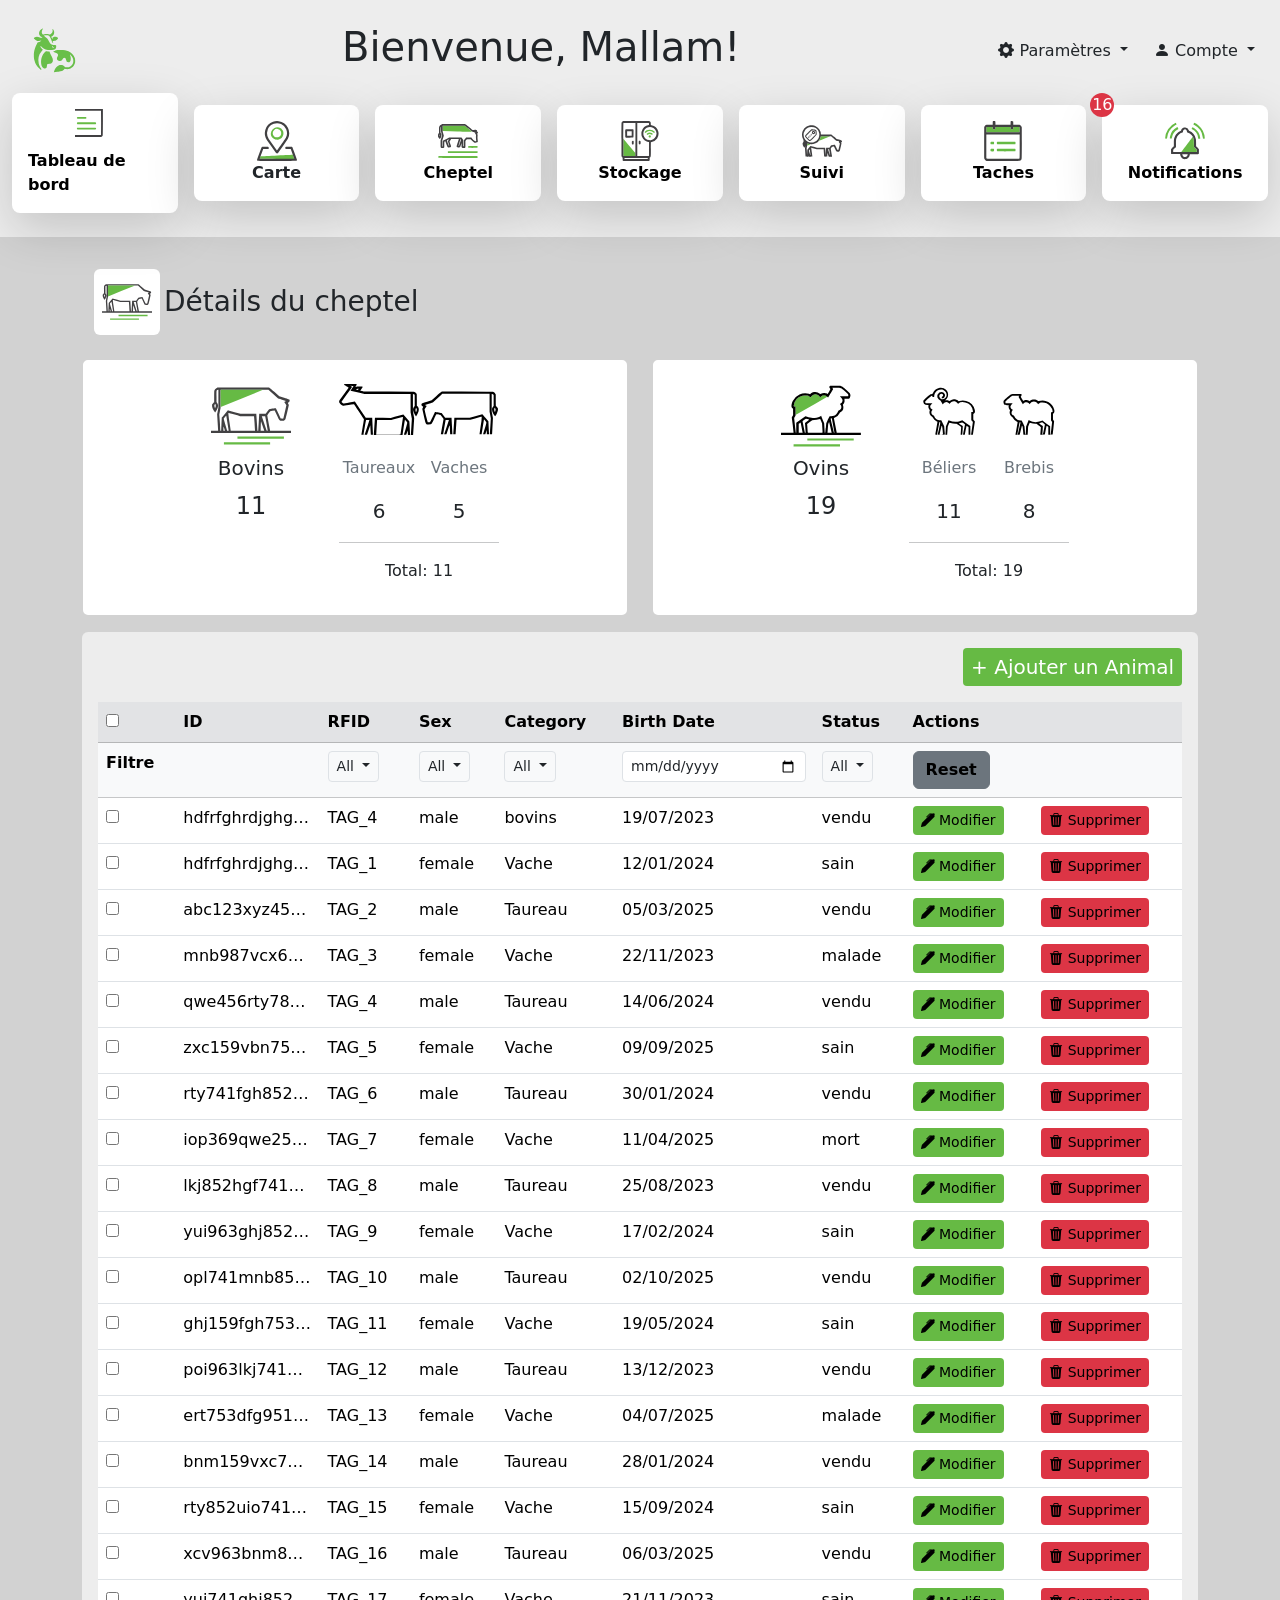
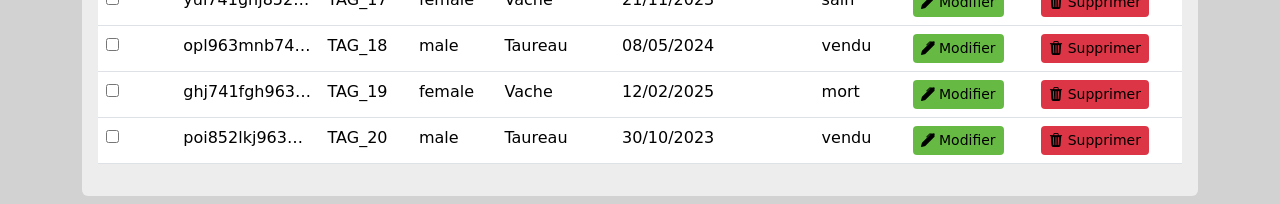
==== commit db3393fe: "version" ====
--- a/cheptel/cheptel.html
+++ b/cheptel/cheptel.html
@@ -60,6 +60,7 @@
         <section class="d-flex justify-content-around align-items-center container-fluid pb-3">
             <div
                 class="col me-3 d-flex flex-column justify-content-center align-items-center p-3 rounded-3 shadow-lg bg-white largeur">
+                <a href="../index.html" class="link-offset-2 link-underline link-underline-opacity-0 text-black d-flex flex-column justify-content-center align-items-center">
                 <svg xmlns="http://www.w3.org/2000/svg" width="40" height="40" viewBox="30 30 100 100">
                     <path
                         d="M36.5 81.3c-.7-.2-1.6-1.2-1.7-1.9q-.2-1.4.8-2.3l.6-.5h22.5c24.8 0 23.1 0 23.8 1.2.7 1.3 0 2.9-1.3 3.3a1499.4 1499.4 0 0 1-44.7.1m-1-13.8q-1.4-1.3-.3-3c.7-1.1-.1-1.1 23.5-1.1 24.1 0 22.9 0 23.7 1.2q.7 1 .1 2.3c-.6 1.4 1 1.3-24 1.3H36.3Zm.1-13.5q-1.2-1-.7-2.5.3-1.2 1.7-1.5c1-.3 19.5-.2 20.4 0 1.3.5 2 2.1 1.3 3.4s-.2 1.2-11.6 1.2H36.2ZM22.8 26.4c0-2.6 0-3 .4-3.3.3-.3 3-.3 35.8-.3s35.6 0 35.8.3q.3.3.4 3.3v3H22.8Z"
@@ -70,6 +71,7 @@
                 </svg>
 
                 <p class="fw-bold m-0">Tableau de bord</p>
+                </a>
             </div>
 
             <div
@@ -88,6 +90,7 @@
 
             <div
                 class="col me-3 d-flex flex-column justify-content-center align-items-center p-3 rounded-3 shadow-lg bg-white largeur">
+                <a href="#" class="link-offset-2 link-underline link-underline-opacity-0 text-black d-flex flex-column justify-content-center align-items-center">
                 <svg xmlns="http://www.w3.org/2000/svg" width="40" height="40" viewBox="0 0 254.1 215">
                     <path
                         d="M4 214.1c-3-1.8-3-8 0-10 .8-.7 13-.8 122.7-.8 93.5 0 122 .2 122.9.6q2.4 1 2.3 5.4c0 2.3-.1 2.8-1.2 4l-1.3 1.4-122 .1C8.1 215 5.4 215 4 214.1M64.6 183q-2.5-1.4-2.5-5c0-2.8.7-4.3 2.4-5.3 1.1-.7 8-.7 92.9-.7H249l1.5 1.4c1.3 1.4 1.4 1.7 1.4 4.4s0 3-1.4 4.3l-1.5 1.5h-91.7c-72.7 0-92-.2-92.7-.6m103-31.1q.5-.2.8 0 .2.3-.6.3t-.2-.3m27.3-.9q-.9-.2-2.1-1.4c-1.2-1.2-1.3-1.6-1.3-4.3 0-2.8.1-3 1.4-4.4l1.4-1.4 26.4-.1c18-.1 26.8 0 27.9.3 2.5.7 3.3 2.2 3.3 5.6s-.8 4.9-3.3 5.6c-1.5.4-51.6.5-53.7.1M18 149.7q-.8-1 .2-.1l.7.7q0 .5-.9-.6m156.3-23c0-10.7 0-15 .1-9.6zM27.4 141.5h1.7q.5.1-1 .2-1.4 0-.7-.2m133.2-20.1v-10.3zm3.4.8a912.8 912.8 0 0 1 0 0m89.3-12.5q0-1 .2-.5v1.3q-.2.4-.2-.8m-36-2-.8-1 1 .9q.8.7.9 1 0 .5-1.1-.9m-4.7-4.7-.9-1 1 .8q1.4 1.1.8 1.1zm13-1.5q-.8-1 .2-.2 1.1 1 .6 1zm15.6-5.1q0-.7.3-.3 0 .5 0 .8-.3.3-.3-.5m-45.8-.2-12-.2 11.9-.1c7.5 0 12 0 12.1.3l.2.3zm-52-.9q.2-.3.7-.2.8.6-.3.5-.5 0-.4-.3m107.7-2q0-.6.3-.2v.8q-.3.3-.3-.5m-10.3-1.6q0-1.2.3-.5v1.2q-.3.4-.3-.7m10-7.1q0-2.4.2-1.4v2.8q-.2 1-.2-1.4m-10-6.5q0-.8.2-.5.3.6 0 1-.1.5-.2-.5m10.3-2q0-.6.3-.2v.8q-.3.3-.3-.5m-9.9-3q0-.6.3-.2 0 .6 0 .8-.3.3-.3-.5M10 72.3q0-1 .2-.5v1q-.2.5-.2-.5m241.6 0q0-1 .2-.5v1q-.2.5-.2-.5M0 69.4q0-.7.3-.3v.9q-.3 0-.3-.6m22 0q0-.7.2-.3v.9q-.3 0-.2-.6M6.2 40.2a602.5 602.5 0 0 1 0 0m9.9-.6a620 620 0 0 1 0 0m106.9 7L33.4 44h-3.7V27.8c0-15 0-16.1.8-16.8.7-.6 5.9-.7 70.4-.6l69.6.1 2.1 1.2c1.2.6 11.4 9 22.8 18.8 16.5 14 21 17.8 22.6 18.3 1.8.5 1.7.6-3.7.5-3 0-44.2-1.2-91.3-2.7M19 45.1q0-1.2.2-.7v1.5q-.2.5-.2-.8M223 38h1q.5.2-.4.2t-.6-.2m17.4-2.6h1.3q.4.2-.7.2t-.6-.2M11.6 9.7q0-.1.8-.7 1-.8.1.1-.8 1.2-.9.6M28.7.1h.8q.3.3-.5.3t-.3-.3M169 .1h.8q.2.3-.6.3t-.2-.3"
@@ -98,10 +101,12 @@
                 </svg>
 
                 <p class="fw-bold m-0">Cheptel</p>
+               </a>
             </div>
 
             <div
                 class="col me-3 d-flex flex-column justify-content-center align-items-center p-3 rounded-3 shadow-lg bg-white largeur">
+                <a href="../stockage/stockage.html" class="link-offset-2 link-underline link-underline-opacity-0 text-black d-flex flex-column justify-content-center align-items-center">
                 <svg xmlns="http://www.w3.org/2000/svg" width="40" height="40" viewBox="0 0 278.4 300">
                     <path
                         d="m23 281.1.1-4.2h174l-86.8.1-86.8.2-.3 4-.2 4.1zm-7.6-19.4c-1-1-1-6.2-.9-64.7l.2-63.6L59.4 187l44.7 53.7.3-113.4.3-113.3.2 108c0 59.5 0 115.4-.3 124.4l-.4 16.3H60.3c-41.8 0-44 0-45-1.1M207.8 123c-3.9-2.3-5.2-6.2-3.5-10.5 2.4-6.3 10.1-7.6 14.7-2.3 3.4 3.9 2 10.8-2.7 13a10 10 0 0 1-8.5-.2m-15-19.5q-3.3-1.3-3.2-5.2c0-1.5.6-2.5 3-4.8 9-8.7 24-10.2 35.1-3.4q10.9 6.6 5.7 12-3.7 3.8-8.7-.4a19.4 19.4 0 0 0-24.7 0c-3 2.5-4.7 3-7.2 1.8m-15-15q-3.1-1.7-3.2-5.4c0-3 7.5-9.4 15.3-13.4a42 42 0 0 1 20.4-4.7c9.5-.4 15.6.7 22.7 4 7.5 3.3 16.1 10 16.9 13 .5 2-.7 5.4-2.2 6.3-2.6 1.4-5.1.8-8.5-2.1q-6.9-6-15.1-8.6a42 42 0 0 0-23.4 0 44 44 0 0 0-15 8.5c-3.7 3.1-5.4 3.6-7.9 2.4"
@@ -112,11 +117,13 @@
                 </svg>
 
                 <p class="fw-bold m-0">Stockage</p>
-            </div>
-
-            <div "
+                </a>
+            </div>
+
+            <div
                 class=" col me-3 d-flex flex-column justify-content-center align-items-center p-3 rounded-3 shadow-lg
                 bg-white largeur">
+                <a href="../suivi/suivi.html" class="link-offset-2 link-underline link-underline-opacity-0 text-black d-flex flex-column justify-content-center align-items-center">
                 <svg xmlns="http://www.w3.org/2000/svg" width="40" height="40" viewBox="0 0 752.2 590.4">
                     <path
                         d="M309.7 451.4c18-.2 47.5-.2 65.5 0 18 .1 3.3.3-32.8.3s-50.8-.2-32.7-.3M98.5 377.8c.6-1.6 1.2-11 1.5-20.9s.8-18 1.1-18 3.8 1.4 7.9 3c14 6 37.7 12.3 45.7 12.3 2 0 3.5.5 3.5 1 0 .9-36.5 16.2-58.3 24.6-2 .7-2.2.4-1.4-2m218-88.3c15.6-17.6 29.7-47 35.5-73.8 1.3-6 2.5-11 2.7-11.1.2-.2 40.2-.2 88.9 0l88.5.3-105.2 42.5a9110 9110 0 0 0-110 45l-5 2.4zm-222-33-30.1-30.4 30.4 30.1 30.4 30.4c0 .9-2.8-1.8-30.7-30m67.3 10c0-.1 20.8-21 46.3-46.3l46.4-46-46 46.3c-42.9 43-46.7 46.9-46.7 46M95.6 153a1133 1133 0 0 1 30.7-30.1c.4 0-13 13.6-29.5 30.1A1133 1133 0 0 1 66.1 183c-.3 0 13-13.5 29.5-30m309.2 18.6c26.2-.2 68.7-.2 94.5 0s4.3.3-47.6.3c-52 0-73-.1-46.9-.3"
@@ -127,11 +134,13 @@
                 </svg>
 
                 <p class="fw-bold m-0">Suivi</p>
-            </div>
-
-            <div "
+                </a>
+            </div>
+
+            <div
                 class=" col me-3 d-flex flex-column justify-content-center align-items-center p-3 rounded-3 shadow-lg
                 bg-white largeur">
+                <a href="../taches/taches.html" class="link-offset-2 link-underline link-underline-opacity-0 text-black d-flex flex-column justify-content-center align-items-center">
                 <svg xmlns="http://www.w3.org/2000/svg" width="40" height="40" viewBox="0 0 94.2 100">
                     <path
                         d="M16.9 75.7c-1-.4-1.1-.8-1.1-3 0-3.2.3-3.4 4.9-3.3l3.1.1.5.6c.5.5.5.7.5 2.5l-.2 2.4c-.4.8-1.4 1-4.3 1q-2.9 0-3.4-.3m16 .1c-1-.4-1.2-1-1.2-3.1 0-2 0-2.1.6-2.6l.5-.6h22l22.5.1c1 .4 1.1.9 1.1 3 0 2.3-.2 2.8-1.2 3.2-.8.2-43.7.3-44.3 0m-16-17.7c-1-.4-1.1-.8-1.1-3 0-3.2.3-3.4 4.9-3.3l3.1.1.5.6c.5.5.5.7.5 2.5l-.2 2.4c-.4.8-1.4 1-4.3 1q-2.9 0-3.4-.3m16 .1c-1-.4-1.2-1-1.2-3.1 0-2 0-2.1.6-2.6l.5-.6h22l22.5.1c1 .4 1.1.9 1.1 3 0 2.3-.2 2.8-1.2 3.2-.8.2-43.7.3-44.3 0M5.4 22.4c0-6 0-6.6 1-7.3.4-.3 1.4-.3 7.7-.3h7.3v2.5c0 2.4 0 2.5.5 3s.6.5 3 .5h2.3l.5-.6c.5-.6.5-.7.5-3v-2.4H66v2.5c.1 2.5.1 2.5.7 3s.7.5 2.8.5c3.1 0 3.3-.2 3.3-3.7v-2.3h7.3c6.3 0 7.3 0 7.7.3 1 .7 1 1.3 1 7.3V28H5.4Z"
@@ -142,10 +151,12 @@
                 </svg>
 
                 <p class="fw-bold m-0">Taches</p>
+                </a>
             </div>
 
             <div class="col position-relative d-flex flex-column justify-content-center align-items-center p-3
                 rounded-3 shadow-lg bg-white largeur">
+                <a href="../notification/notification.html" class="link-offset-2 link-underline link-underline-opacity-0 text-black d-flex flex-column justify-content-center align-items-center">
                 <svg xmlns="http://www.w3.org/2000/svg" width="40" height="40" viewBox="0 0 63.7 58">
                     <path
                         d="M31 57.9h.3-.2q-.2 0 0 0m1.4 0h.3-.2q-.2 0 0 0m-3.6-4.7-.3-.4zl.4.4zm6 0 .3-.3zl-.3.2zM24 50.8q0-.2.1 0v.2zm15.3 0q0-.2.1 0v.2zm-12-.3q0-.3.2 0v.1zm8.7 0q0-.3 0 0v.1zm-10.2-3.9c.2 0 18.3-24.2 18.4-24.4l.2.1c.4.8 1 2.4 1.3 3.5s.3 1.2.3 7l.1 5.7 2.2 2.2 2.3 2.5v1.6l-.1 1.6-.3.3H26m-12.2-4.2.6-.5zl-.5.6Zm-4.2-.1v-.1q.2.1 0 .2zm44.5 0q0-.3.1-.1v.2zM51 38.5l-.8-.8zl.8.8zm-38.1 0 .8-.8zl-.8.8q0-.1.7-.8m4.2.5.3-.3-.2.3-.3.2zm.6-5.8v-2.5zm31.8-5.6v-.2.3zm-35.2-.1v-.2.3zm3.4-.2q0-.2.1 0v.1zm35.4-2q-.2-.1-.3-1.5A17 17 0 0 0 42.6 10c-.2-.3-.2-.3 0-.9l1-2.1q.5 0 2.6 1.1c5.6 3.4 9.4 9.5 9.9 16 0 1 0 1-.2 1.2-.4.3-2.6.3-2.9 0m-52.9 0A28.2 28.2 0 0 1 17.1 0a9 9 0 0 1 1.2 2.6c0 .2-.2.4-1.5 1L14.6 5A25 25 0 0 0 3.4 24l-.2 1.2c-.2.3-2.9.2-3 0m7.6 0c-.1-.4 0-2.4.3-3.6A21 21 0 0 1 19 7.3q1-.6 1.2-.1c.2.2 1 2.2 1 2.5s-.1.4-1.1 1A18 18 0 0 0 11 24l-.2 1.2H7.7m52.7 0-.2-1.7A25 25 0 0 0 46.7 3.7q-1.5-.7-1.4-1c0-.3.8-2.2 1-2.5l.4-.2A26 26 0 0 1 53 3.9a28.7 28.7 0 0 1 10.4 21.3 7 7 0 0 1-3 0m-39.2-5.8.2-.3zl-.3.2zm20.6-.7q-.2-.3 0 0 .4.2.2.2zm-19.5-.4.2-.2q.2-.3 0 0zm-4.1-.7.2-.2q.3-.2 0 0zm11.2-6 .3-.2q.2-.3 0 0zm2.2-1.1h.5-.5M36.3 9l-.2-.2zl.2.3zm-4.6-1.9h.3l-.2.1q-.2 0 0 0"
@@ -159,6 +170,7 @@
                 <span class="rounded-circle bg-danger p-1 notification">
                     <p class="m-0 text-white">16</p>
                 </span>
+            </a>
             </div>
         </section>
     </nav>
@@ -172,6 +184,7 @@
             <!-- Sidebar -->
             <aside class="bg-dark p-3 d-flex flex-column gray ">
                 <div class="bg-white d-flex justify-content-center align-items-center p-2 my-2 rounded-2">
+                    <a href="../index.html" class="link-offset-2 link-underline link-underline-opacity-0 text-black d-flex flex-column justify-content-center align-items-center">
                     <svg xmlns="http://www.w3.org/2000/svg" width="50" height="50" viewBox="30 30 100 100">
                         <path
                             d="M36.5 81.3c-.7-.2-1.6-1.2-1.7-1.9q-.2-1.4.8-2.3l.6-.5h22.5c24.8 0 23.1 0 23.8 1.2.7 1.3 0 2.9-1.3 3.3a1499.4 1499.4 0 0 1-44.7.1m-1-13.8q-1.4-1.3-.3-3c.7-1.1-.1-1.1 23.5-1.1 24.1 0 22.9 0 23.7 1.2q.7 1 .1 2.3c-.6 1.4 1 1.3-24 1.3H36.3Zm.1-13.5q-1.2-1-.7-2.5.3-1.2 1.7-1.5c1-.3 19.5-.2 20.4 0 1.3.5 2 2.1 1.3 3.4s-.2 1.2-11.6 1.2H36.2ZM22.8 26.4c0-2.6 0-3 .4-3.3.3-.3 3-.3 35.8-.3s35.6 0 35.8.3q.3.3.4 3.3v3H22.8Z"
@@ -180,6 +193,7 @@
                             d="M22.3 99.7a6 6 0 0 1-3.8-3.4C18 95.3 18 94 18 59c0-35.2 0-36.3.4-37.3a6 6 0 0 1 3-3.1l1-.5h73l1 .5a6 6 0 0 1 3 3.1c.4 1 .4 2 .4 37.3s0 36.3-.4 37.3a6 6 0 0 1-3 3.1l-1 .5H59.3c-28.8 0-36.4 0-37-.2M95 94.8c.1-.3.2-10 .2-30.4L95 34.3H22.9v30.2l.1 30.4c.2.3 6.2.3 36 .3 35.2 0 35.8 0 36-.4m.2-68.4q0-3-.4-3.3c-.2-.3-3-.3-35.8-.3a384 384 0 0 0-35.8.3c-.4.3-.4.7-.4 3.3v3h72.4ZM4.3 81.7a6 6 0 0 1-3.8-3.4C0 77.3 0 76 0 41 .1 5.8.1 4.7.5 3.7a6 6 0 0 1 3-3.1l1-.5h73.2l1 .5q2.3 1.4 3 3.5.3.9.3 4.5c0 4-.2 4.8-1.2 5.3-.8.4-2 .4-2.6 0-.9-.7-1-1.2-1-5 0-2.9 0-3.5-.3-3.8S73 4.8 41 4.8c-32 0-35.6 0-35.9.3S4.8 9 4.8 41c0 32 0 35.6.3 35.9s.9.3 3.7.3c3.8 0 4.4.1 4.9 1.2.6 1.2 0 2.8-1.2 3.3-.9.4-7 .4-8.2 0"
                             style="display:inline;fill:#414042;stroke-width:.2" />
                     </svg>
+                    </a>
                 </div>
 
                 <div class="bg-white d-flex justify-content-center align-items-center p-2 my-2 rounded-2">
@@ -194,6 +208,7 @@
                 </div>
 
                 <div class="bg-white d-flex justify-content-center align-items-center p-2 my-2 rounded-2">
+                    <a href="#" class="link-offset-2 link-underline link-underline-opacity-0 text-black d-flex flex-column justify-content-center align-items-center">
                     <svg xmlns="http://www.w3.org/2000/svg" width="40" height="40" viewBox="0 0 254.1 215">
                         <path
                             d="M4 214.1c-3-1.8-3-8 0-10 .8-.7 13-.8 122.7-.8 93.5 0 122 .2 122.9.6q2.4 1 2.3 5.4c0 2.3-.1 2.8-1.2 4l-1.3 1.4-122 .1C8.1 215 5.4 215 4 214.1M64.6 183q-2.5-1.4-2.5-5c0-2.8.7-4.3 2.4-5.3 1.1-.7 8-.7 92.9-.7H249l1.5 1.4c1.3 1.4 1.4 1.7 1.4 4.4s0 3-1.4 4.3l-1.5 1.5h-91.7c-72.7 0-92-.2-92.7-.6m103-31.1q.5-.2.8 0 .2.3-.6.3t-.2-.3m27.3-.9q-.9-.2-2.1-1.4c-1.2-1.2-1.3-1.6-1.3-4.3 0-2.8.1-3 1.4-4.4l1.4-1.4 26.4-.1c18-.1 26.8 0 27.9.3 2.5.7 3.3 2.2 3.3 5.6s-.8 4.9-3.3 5.6c-1.5.4-51.6.5-53.7.1M18 149.7q-.8-1 .2-.1l.7.7q0 .5-.9-.6m156.3-23c0-10.7 0-15 .1-9.6zM27.4 141.5h1.7q.5.1-1 .2-1.4 0-.7-.2m133.2-20.1v-10.3zm3.4.8a912.8 912.8 0 0 1 0 0m89.3-12.5q0-1 .2-.5v1.3q-.2.4-.2-.8m-36-2-.8-1 1 .9q.8.7.9 1 0 .5-1.1-.9m-4.7-4.7-.9-1 1 .8q1.4 1.1.8 1.1zm13-1.5q-.8-1 .2-.2 1.1 1 .6 1zm15.6-5.1q0-.7.3-.3 0 .5 0 .8-.3.3-.3-.5m-45.8-.2-12-.2 11.9-.1c7.5 0 12 0 12.1.3l.2.3zm-52-.9q.2-.3.7-.2.8.6-.3.5-.5 0-.4-.3m107.7-2q0-.6.3-.2v.8q-.3.3-.3-.5m-10.3-1.6q0-1.2.3-.5v1.2q-.3.4-.3-.7m10-7.1q0-2.4.2-1.4v2.8q-.2 1-.2-1.4m-10-6.5q0-.8.2-.5.3.6 0 1-.1.5-.2-.5m10.3-2q0-.6.3-.2v.8q-.3.3-.3-.5m-9.9-3q0-.6.3-.2 0 .6 0 .8-.3.3-.3-.5M10 72.3q0-1 .2-.5v1q-.2.5-.2-.5m241.6 0q0-1 .2-.5v1q-.2.5-.2-.5M0 69.4q0-.7.3-.3v.9q-.3 0-.3-.6m22 0q0-.7.2-.3v.9q-.3 0-.2-.6M6.2 40.2a602.5 602.5 0 0 1 0 0m9.9-.6a620 620 0 0 1 0 0m106.9 7L33.4 44h-3.7V27.8c0-15 0-16.1.8-16.8.7-.6 5.9-.7 70.4-.6l69.6.1 2.1 1.2c1.2.6 11.4 9 22.8 18.8 16.5 14 21 17.8 22.6 18.3 1.8.5 1.7.6-3.7.5-3 0-44.2-1.2-91.3-2.7M19 45.1q0-1.2.2-.7v1.5q-.2.5-.2-.8M223 38h1q.5.2-.4.2t-.6-.2m17.4-2.6h1.3q.4.2-.7.2t-.6-.2M11.6 9.7q0-.1.8-.7 1-.8.1.1-.8 1.2-.9.6M28.7.1h.8q.3.3-.5.3t-.3-.3M169 .1h.8q.2.3-.6.3t-.2-.3"
@@ -202,9 +217,11 @@
                             d="M20.9 151.4q-3.1-1.6-4.1-4-.5-1.4-.5-22.2v-20.9l5-15.1 5-15.2-3.2-11.7-3.6-13c-.2-.8-.4-8.3-.6-16.8L18.7 17l-1.3 2.6-1.3 2.5-.1 16.6-.1 16.5 1.2 1.7a25 25 0 0 1 5 15.5c0 7.4-2.4 13-7.8 18.7l-3.1 3.3L8 91a25.6 25.6 0 0 1-3.4-32.9l1.8-2.7V38.7c0-16.2 0-16.8 1-20.1C10 10 16.4 3.7 25.2 1 27.6.3 31 .2 99 .2h71.4l3.1 1c1.7.6 4.3 1.8 5.6 2.7 1.3.8 11 9 21.6 18C219 37.5 220 38.3 221.6 38.3c2 0 12.4-1.5 15.3-2.1q7.2-1.8 9.9 2.6c1.5 2.5 1.5 4 .2 7.3-.2.5 0 .8 1.4 1.2q3.6 1.1 5 4.2c1.3 3.2 0 6.9-3 8.7l-1.8 1 1.6 3c1.7 3.4 1.8 4.1 1 14.3-.6 7.2-.3 13.8 1.1 23.5 1.1 7.3 1.1 9.2.1 11-1 2.1-2.3 2.7-9.3 4.8-7.7 2.3-8.2 2.2-13.7-1.3a76 76 0 0 1-20.5-18l-1.9-2.6h-23.3l-4.8 5.8-4.8 5.9v39.1l-1 1.8c-1.6 2.7-3.4 3.4-9.2 3.6-8.7.4-11.5-.5-13.3-4.2-1-1.9-1-2.3-1-14.8v-13l-4.2 12.4c-2.3 6.8-4.6 12.7-5 13.3-1.8 2-3.9 2.5-10.3 2.5-6.7 0-8-.3-10-2.7a7 7 0 0 1-1.7-6c.1-.7 3.3-10.7 7-22.2l6.6-21.5c0-.3-7-.5-24.2-.4H83.6l-4.7 6.7-5.5 7.9-.8 1.2 5 13.7c2.6 7.5 5 14.2 5.1 14.8.4 1.8-.5 4.6-2 6.2-2 2-4.2 2.4-11 2.3-5.3-.2-6-.3-7.5-1.2-.9-.6-2-1.7-2.4-2.6l-7-18.3-6.2-17-3.3 1.6-3.1 1.7L40 130l-.2 17.4-1.3 1.6c-2 2.7-3.8 3.3-10.3 3.3-4.6 0-6-.2-7.3-.8m9.1-27.6.1-17.8 20.5-10.5 20.5-10.4h78.4l5.4 8.2 5.5 8.2v40h3.9V103l7.1-8.7 7.2-8.8h33.7l2.7 4a68 68 0 0 0 21 19.4c1 .3 6.9-1.5 6.9-2.1l-1-6.5a140.8 140.8 0 0 1-.5-27.9l.5-3-3.8-6-3.8-6 2.2-1.2c1.1-.5 2.1-1.1 2.1-1.3s-9.8-3.2-20.2-6.2c-2.2-.6-4.3-2.3-23-18.3a478 478 0 0 0-22.8-18.8l-2.1-1.2h-69.6c-65-.2-69.7-.1-70.5.5s-.8 1.6-.6 19.3v18.5l3.7 12.8L37 74.3 31.9 90l-5.3 15.6V142l1.7-.1 1.6-.1zm41.8 13.4-4.7-13.8-4.8-14c0-.3 1.9-3.1 4.1-6.4l4.1-6c0-.5-13.8 6.7-14 7.2-.1.3 2.3 7.4 5.4 15.8l6.1 16.4c.4 1 .7 1.2 2.1 1.2q1.6 0 1.7-.4m67-15.4 6.3-19.4 1.1-3.6-1.1-2q-1-1.6-1.5-1.5c-.2.2-3.3 9.8-7 21.3l-6.6 21h3.6zM12.3 73.4c.3-3.2-.4-7.2-1.1-6.5-1.2 1.2-1.3 8.7-.2 10.5.5 1 1.1-.8 1.3-4"
                             style="display:inline;fill:#414042;stroke-width:.429915" />
                     </svg>
+                   </a>
                 </div>
 
                 <div class="bg-white d-flex justify-content-center align-items-center p-2 my-2 rounded-2">
+                    <a href="../stockage/stockage.html" class="link-offset-2 link-underline link-underline-opacity-0 text-black d-flex flex-column justify-content-center align-items-center">
                     <svg xmlns="http://www.w3.org/2000/svg" width="40" height="40" viewBox="0 0 278.4 300">
                         <path
                             d="m23 281.1.1-4.2h174l-86.8.1-86.8.2-.3 4-.2 4.1zm-7.6-19.4c-1-1-1-6.2-.9-64.7l.2-63.6L59.4 187l44.7 53.7.3-113.4.3-113.3.2 108c0 59.5 0 115.4-.3 124.4l-.4 16.3H60.3c-41.8 0-44 0-45-1.1M207.8 123c-3.9-2.3-5.2-6.2-3.5-10.5 2.4-6.3 10.1-7.6 14.7-2.3 3.4 3.9 2 10.8-2.7 13a10 10 0 0 1-8.5-.2m-15-19.5q-3.3-1.3-3.2-5.2c0-1.5.6-2.5 3-4.8 9-8.7 24-10.2 35.1-3.4q10.9 6.6 5.7 12-3.7 3.8-8.7-.4a19.4 19.4 0 0 0-24.7 0c-3 2.5-4.7 3-7.2 1.8m-15-15q-3.1-1.7-3.2-5.4c0-3 7.5-9.4 15.3-13.4a42 42 0 0 1 20.4-4.7c9.5-.4 15.6.7 22.7 4 7.5 3.3 16.1 10 16.9 13 .5 2-.7 5.4-2.2 6.3-2.6 1.4-5.1.8-8.5-2.1q-6.9-6-15.1-8.6a42 42 0 0 0-23.4 0 44 44 0 0 0-15 8.5c-3.7 3.1-5.4 3.6-7.9 2.4"
@@ -213,9 +230,11 @@
                             d="M12.9 299C9.4 297.5 9 296 9 284.6c0-5.7-.2-10.3-.5-10.3-1.1 0-5.7-5.2-7-7.8l-1.2-2.7V138.9C.3 17.6.3 14 1.4 11.1c1.6-3.9 5.1-7.6 9-9.4L13.5.3h193.8l3.4 1.7c2 1 4.3 2.7 5.3 3.9 3.5 4.2 3.9 5.7 4.2 15.4l.3 9 5 1A64 64 0 0 1 275.7 77a64 64 0 0 1-54.6 81.5s-.2 23-.2 51.2c0 55.4 0 55-3.3 59.7-.9 1.4-2.5 3-3.6 3.8l-2 1.4-.1 10.1c0 8.5-.2 10.4-1 11.8-2.3 3.8 4.5 3.6-100.5 3.6-84 0-95.8-.1-97.4-1m184.5-17.9v-4.5l-87.1.1-87.2.2-.2 4.4-.2 4.3h174.7zm-92.8-34.6c.2-9 .4-64.9.4-124.2V14.4H60.6c-39.5 0-44.4.1-45.3 1s-.9 12.8-.9 123c0 112.9 0 122.3 1 123.3s3.1 1.1 44.9 1.1h44zm-22.8-71c-3.3-1.4-3.8-3.3-3.8-13.3 0-7.8.1-9.1 1.2-10.9q1.8-3.2 6.4-3.1c1.6 0 2.6.5 4.2 2l2 2v10c0 10.7-.2 11.6-3.6 13.3q-3 1.6-6.4 0m-50-51.5a8 8 0 0 1-2.8-3.4c-.5-1.5-.7-9.3-.8-26.9 0-26.9 0-27.4 3.3-30 1.6-1.3 1.9-1.3 28.3-1.3h26.7l2 2 2.1 2v27.3c0 29.9.1 28.9-3.6 30.8-1.5.8-5.8.9-27.5.9H33.8Zm45-30.4V76.2H42.6V111h34.2zm128.3 168.3 1.3-1V158.4l-1.4-.3-4.9-1a65 65 0 0 1-45.3-37c-4.1-9.5-5.1-14.6-5-25.9 0-8.7.2-10.6 1.6-15.7a66 66 0 0 1 53.9-47.9c1 0 1.1-.6 1.1-7 0-5.7-.2-7.2-1-8.1-1-1-3-1.1-43.8-1.1h-42.8v248.4h42.5c37.4 0 42.6-.1 43.8-1m-71.7-86.5c-3.2-1.5-3.8-3.7-3.8-13.4 0-9.4.5-11.3 3.6-12.9a7 7 0 0 1 10.2 4.4c.8 3 .7 15.5-.2 18s-4 5-6.3 4.9c-.9 0-2.5-.5-3.5-1m91.9-33.2a47 47 0 0 0 24.1-14 48.7 48.7 0 0 0 2.7-64.8 54 54 0 0 0-26.5-16.9 50 50 0 0 0-59 32.8c-1.8 5.4-1.9 6-1.9 14.9 0 8 .2 9.9 1.4 13.8 6 19 21.5 32.4 41.2 35.4 4.7.7 12 .2 18-1.2"
                             style="display:inline;fill:#414042;stroke-width:.6" />
                     </svg>
+                    </a>
                 </div>
 
                 <div class="bg-white d-flex justify-content-center align-items-center p-2 my-2 rounded-2">
+                    <a href="../suivi/suivi.html" class="link-offset-2 link-underline link-underline-opacity-0 text-black d-flex flex-column justify-content-center align-items-center">
                     <svg xmlns="http://www.w3.org/2000/svg" width="40" height="40" viewBox="0 0 752.2 590.4">
                         <path
                             d="M309.7 451.4c18-.2 47.5-.2 65.5 0 18 .1 3.3.3-32.8.3s-50.8-.2-32.7-.3M98.5 377.8c.6-1.6 1.2-11 1.5-20.9s.8-18 1.1-18 3.8 1.4 7.9 3c14 6 37.7 12.3 45.7 12.3 2 0 3.5.5 3.5 1 0 .9-36.5 16.2-58.3 24.6-2 .7-2.2.4-1.4-2m218-88.3c15.6-17.6 29.7-47 35.5-73.8 1.3-6 2.5-11 2.7-11.1.2-.2 40.2-.2 88.9 0l88.5.3-105.2 42.5a9110 9110 0 0 0-110 45l-5 2.4zm-222-33-30.1-30.4 30.4 30.1 30.4 30.4c0 .9-2.8-1.8-30.7-30m67.3 10c0-.1 20.8-21 46.3-46.3l46.4-46-46 46.3c-42.9 43-46.7 46.9-46.7 46M95.6 153a1133 1133 0 0 1 30.7-30.1c.4 0-13 13.6-29.5 30.1A1133 1133 0 0 1 66.1 183c-.3 0 13-13.5 29.5-30m309.2 18.6c26.2-.2 68.7-.2 94.5 0s4.3.3-47.6.3c-52 0-73-.1-46.9-.3"
@@ -224,9 +243,11 @@
                             d="M68 588.9c-1.9-1.4-2.6-9.6-7-80.2L56.1 430l3.3-16.4a314 314 0 0 0 3.2-18c0-1-2 1.6-4.4 5.6-13.7 22.4-14.8 22.7-25 6.8-26-40-29.5-70.8-10.3-91.3l5.4-5.8v-36.7L23 265C6.4 236-2.3 196 1 163.5 3.6 137.8 8 122 19 99.8A216 216 0 0 1 33.2 75c9.3-13.2 28-32 40.9-41.1C108.7 9.3 154.3-3.1 194.2 1c24 2.5 41.5 7.5 62.6 17.9a177 177 0 0 1 98.6 147.8v5.6l98.3.3 98.3.3 5.3 2.6c3 1.5 25 20 49 41.2 24 21.1 44 38.7 44.5 39l43.1 13.5c23.3 7.1 44.2 14 46.5 15.1a22 22 0 0 1 7.9 30.7c-2.8 4.2-8.1 8.7-11.8 10-.5.1.7 3.2 2.6 6.7q3.6 6.5 3.6 11.7c0 4.5-26.1 121-29.7 132.4a32 32 0 0 1-23.5 20.6c-6.4 1.2-31.5-1.5-37-4-9.5-4.2-12-8-31.9-51-10.3-22.4-19.2-41-19.7-41.6-.6-.8-36.3 4.5-37.2 5.5l-12 17.6c-11.7 17.3-11.8 17.5-10.8 22.5 3.3 16.1 24.7 137 24.7 139.3 0 5.4-1 5.6-32 5.6-29.1 0-29.4 0-31-2.7-1-1.4-6.4-16.9-12-34.3a418 418 0 0 0-10.8-31.1c-.2.2-1.2 15-2.2 32.8-1.4 28-2 32.5-3.7 33.8-2.9 2.1-53.4 2.1-56.3 0-1.7-1.3-2.5-9.8-6-67-2.4-36-4.2-66.7-4.2-68.1V451H277l-51.7-14.4c-28.4-8-51.9-14.2-52.1-13.9s4.8 37.4 11.3 82.5c11.4 78.8 11.8 82 9.7 83.5-1.7 1.2-8.6 1.6-30.4 1.6-16 0-29-.5-30.3-1.1s-3-4.3-4.3-9.2c-2-7.3-2.3-7.7-3-4.5-.4 2-.8 5.6-.9 8q0 4.4-2.4 5.6c-3.6 1.9-52.2 1.6-54.9-.3m92.6-29.7c0-2.3-14-98.4-14.9-102.2-.7-2.8-1-2.6-7.6 4.7-6.3 7-7 8.2-7 13 0 3.4 4.2 19.2 11.8 44.3l12.4 40.4c.7 2 5.3 1.9 5.3-.2m289.1-69.6c2.4-48.2 3.7-66 4.8-67.4 1.4-1.6 5.7-1.8 31.5-1.8h30l16-21.2a368 368 0 0 1 17.4-22.2c2.1-1.3 67-12 68.7-11.4.8.3 11.7 22.5 24.2 49.4 25.5 54.5 22.4 50.2 35.6 50.2 5.6 0 5.7 0 6.9-4.4a2797 2797 0 0 0 26.7-115.7c-.4-1-5-7.8-10.1-15.1a73 73 0 0 1-9.4-15.7q0-2.4 4.8-5.3c2.6-1.6 4.4-3.2 3.8-3.5-.5-.3-14.8-4.6-31.7-9.6s-32.3-10.3-34.2-11.7-21.9-19-44.3-39l-43.3-38.8c-2.4-2.2-5.6-2.3-97.3-2.2-52.2.1-95 .3-95.1.4-.2.2-1.4 5.2-2.7 11a179 179 0 0 1-138 136.6c-9.8 2.2-15.1 2.5-36.9 2.5-22 0-26.8-.3-36-2.5-13-3.1-22.5-6.2-32.1-10.2-4-1.7-7.7-3.1-8-3.1s-.6 6.4-.6 14.3c0 12.7-.8 17.9-6.6 46.3l-6.5 32 3.9 61.7c2 33.9 4 61.4 4.2 61.2s1.5-21.3 2.7-46.8c1.3-25.6 2.6-47.6 2.9-48.9.6-2.5 56.5-68.7 59.7-70.6 1.4-.8 18 3.3 61.8 15.6l59.9 16.7h152.2l1 2.6c.7 1.5 2.8 30 4.8 63.5 3.7 61.6 5 77.7 5.7 71.8.2-1.8 1.9-32.7 3.6-68.7m80 68.6-9.5-52.8-9.6-52.3c-.6-1.7-2.1-2-10.7-2-9.9 0-10 0-9.2 2.6l31.4 96.3c3 9 4 10.9 6 10.9 1.8 0 2.2-.6 1.7-2.7M209 322.5a148 148 0 0 0 112.1-181.6 149 149 0 0 0-96.3-103 153 153 0 0 0-91.3-.7c-31.6 10-60 31.4-78.3 59a140 140 0 0 0-24.5 81.5c0 40.2 13.5 73.7 41.2 102.5 23.6 24.5 50 38.2 84.6 44 12.7 2.2 39.2 1.3 52.5-1.7m-72.6-29.3c-5.2-1.7-9.9-5.9-39.9-35.7s-34.2-34.4-36.3-40q-4.2-11.6-.4-23.3c1.7-5.3 7.3-11.3 54.6-58.8 29-29.1 54.6-54 57-55.2 8.2-4.2 12.9-4.5 46-2.9 27.5 1.4 32.3 2 37.3 4.1 8.9 4 15.5 11.5 18.2 20.4 1.2 4.4 3.3 38.7 3.5 58.7.2 11.8-.1 13.7-2.9 19.3-2.4 4.9-13.8 17-54.7 57.7-35.6 35.5-53.4 52.4-57 54.2-7 3.5-17.7 4.1-25.4 1.5m25-26.2c13.3-11.8 93.1-92.3 94.8-95.6 1-2 1-9.5 0-32.4-1.6-33-2.1-35.3-9.4-38.8-5-2.4-59.2-5.4-63.9-3.5A1250 1250 0 0 0 129 149l-51 51.2V212l31.5 31.6 31.7 31.6h5.5c5.3 0 6.2-.5 14.8-8.1m-35-26.7-1.6-3-2.8 2.6c-2.5 2.3-2.7 2.4-3.5.4q-.7-2 1.2-3.2 3.5-2 .5-6.8c-1.3-2.1-1.6-2.2-3.5-.4-1.2 1-3 1.5-4 1-1.8-.6-1.8-1 .6-3.6 2.7-2.8 2.7-3 .7-6-1.5-2.3-1.7-3.4-.7-4.5q1.4-1.6 3.6 1.6l2.2 3 3-2.8c2.8-2.6 2.8-3 1.1-5.6-1-1.5-1.5-3.7-1-4.8.6-1.8 1-1.6 3.4 1.3s2.8 3.1 4.2 1.4q1.6-2.2 3.2-.6c1.4 1.2 1.3 1.8-.7 4-2.5 2.6-2.5 2.6-.2 5.4 2 2.4 2.5 2.6 4.2 1.2 3-2.5 4.8.2 2 2.8-2.4 2.1-2.4 2.2-.1 5.4 1.9 2.7 2 3.5.7 4.6s-2 .6-3.7-1.8l-2-3.1-3 3c-2.8 2.8-2.8 3-1 6 2 2.8 1.7 5.4-.4 5.4-.5 0-1.6-1.3-2.5-3m3-17.8-2.1-3.2-3 3c-3 3-3 3.1-1 6.3l2.1 3.1 3-3c3-3 3-3 1-6.2m22.3-7c-2-2.8-2.2-2.9-4.2-1.1-3.3 3-5.3.8-2.2-2.5 2.4-2.6 2.4-2.8.5-5.8-2-3-2.2-3-4.3-1-1.7 1.5-2.6 1.6-3.6.6s-.8-2 .8-3.8c2-2 2-2.7.6-5.3-2.2-4.2.2-6.6 2.8-2.8l2 2.7 2.9-2.8c2.8-2.7 2.9-3 1-5.7-1.4-2.2-1.5-3.2-.4-4.2q1.4-1.6 3.2 1.3c1.7 2.5 2 2.6 3.9.9 1.7-1.6 2.2-1.6 3.4-.2 1 1.3 1 2-.4 3.1-2.3 1.8-2.3 3.5 0 6.4 1.3 1.8 2 2 3.4.8 2.8-2.3 4.7-.3 2.3 2.4-2 2.2-2 2.5-.1 5.7 1.8 3 1.8 3.5.2 4.8q-1.6 1.3-1.8.4c0-.5-.8-2-1.7-3.3-1.7-2.2-1.8-2.2-4.7.5-2.8 2.7-2.8 2.8-1 6.1 1.5 2.5 1.7 3.7.7 4.7s-1.8.5-3.3-1.8m2.4-12.4c1.9-2 2-2.8.6-5.3-2-3.6-2.5-3.7-5.7-.3-2.3 2.6-2.4 3-.7 5.4 2.2 3.2 3 3.2 5.8.2m23-12c-2-4-2.1-4-4.6-1.7-3.5 3.2-5.6 1-2.4-2.3 2.5-2.7 2.6-3 .6-5.9s-2.1-3-4.2-1.1c-3.4 3-5.5.9-2.4-2.4 2.5-2.6 2.5-2.8.5-5.8-1.5-2.3-1.6-3.5-.7-4.5q1.3-1.5 3.7 1.6l2.3 2.8 2.7-2.7c2.7-2.6 2.7-2.8.8-6.1-1.7-3-1.8-3.7-.3-4.8q1.6-1.3 1.7-.4c0 .6.8 2 1.8 3.3 1.6 2.1 1.8 2.2 4 .2 3-2.7 4.6-.2 1.8 2.9-2 2.1-2 2.4 0 5.3 1.9 3 2.1 3 4.1 1.1 3-2.6 4.5 0 1.8 3-2 2.2-2 2.4 0 5.4 2.9 4.4.5 6.7-2.8 2.7l-2.3-2.8-2.8 2.7c-2.6 2.6-2.6 2.8-.7 6.1 1.6 2.9 1.7 3.7.4 4.8s-2 .7-3-1.4m2.1-13.1c2.5-2.6 2.5-2.7.3-5.6l-2.2-3-3 2.9c-2.8 2.6-2.8 3-1.1 5.6 2.3 3.4 2.9 3.4 6 .1m26.5-13a38 38 0 0 1-17-15.6c-2.8-6.4-2.8-18.5.1-24.8 2.7-5.9 10-12.9 15.7-15.3a37 37 0 0 1 21.2-.5c6.5 2 13.9 8.7 17.1 15.7a29.3 29.3 0 0 1-26.7 41.8c-3.6 0-8.3-.6-10.4-1.3m15-19.1c3.8-2 4.8-4 4.8-9.2 0-11.3-16.8-12.6-19.5-1.6-1 3.8 1.6 9 5.4 11 3.8 1.9 5.3 1.9 9.3-.2"
                             style="fill:#414042;stroke-width:1.18081" />
                     </svg>
+                </a>
                 </div>
 
                 <div class="bg-white d-flex justify-content-center align-items-center p-2 my-2 rounded-2">
+                    <a href="../taches/taches.html" class="link-offset-2 link-underline link-underline-opacity-0 text-black d-flex flex-column justify-content-center align-items-center">
                     <svg xmlns="http://www.w3.org/2000/svg" width="40" height="40" viewBox="0 0 94.2 100">
                         <path
                             d="M16.9 75.7c-1-.4-1.1-.8-1.1-3 0-3.2.3-3.4 4.9-3.3l3.1.1.5.6c.5.5.5.7.5 2.5l-.2 2.4c-.4.8-1.4 1-4.3 1q-2.9 0-3.4-.3m16 .1c-1-.4-1.2-1-1.2-3.1 0-2 0-2.1.6-2.6l.5-.6h22l22.5.1c1 .4 1.1.9 1.1 3 0 2.3-.2 2.8-1.2 3.2-.8.2-43.7.3-44.3 0m-16-17.7c-1-.4-1.1-.8-1.1-3 0-3.2.3-3.4 4.9-3.3l3.1.1.5.6c.5.5.5.7.5 2.5l-.2 2.4c-.4.8-1.4 1-4.3 1q-2.9 0-3.4-.3m16 .1c-1-.4-1.2-1-1.2-3.1 0-2 0-2.1.6-2.6l.5-.6h22l22.5.1c1 .4 1.1.9 1.1 3 0 2.3-.2 2.8-1.2 3.2-.8.2-43.7.3-44.3 0M5.4 22.4c0-6 0-6.6 1-7.3.4-.3 1.4-.3 7.7-.3h7.3v2.5c0 2.4 0 2.5.5 3s.6.5 3 .5h2.3l.5-.6c.5-.6.5-.7.5-3v-2.4H66v2.5c.1 2.5.1 2.5.7 3s.7.5 2.8.5c3.1 0 3.3-.2 3.3-3.7v-2.3h7.3c6.3 0 7.3 0 7.7.3 1 .7 1 1.3 1 7.3V28H5.4Z"
@@ -235,9 +256,11 @@
                             d="M5.8 99.7A8 8 0 0 1 .3 94C0 93 0 88.6 0 54l.1-39 .8-1.4Q2 11 4.6 9.9l1.1-.6h7.8l7.9-.1V5c.1-5.1 0-5 3-5 3.7-.2 3.8 0 3.8 5.3v3.8H66V5.7l.2-4.3c.3-1.1 1-1.4 3.2-1.4q2.9 0 3.2 1.1l.2 4.3v3.8h7.8l7.9.1 1.1.6a8 8 0 0 1 4.4 5.6c.2.9.2 11.6.2 39.8-.1 36.4-.1 38.7-.5 39.5a8 8 0 0 1-4.7 4.7c-.9.4-3.1.4-41.5.4-35.3 0-40.7 0-41.7-.2M87.6 94c1.3-.7 1.2 1.4 1.2-30.8V34H5.4v29.3c0 25.8 0 29.4.3 29.9.7 1.3-2.5 1.2 41.4 1.2 35.3 0 40 0 40.5-.3m1.2-71.7c0-6 0-6.6-1-7.3-.4-.3-1.4-.3-7.7-.3h-7.3v2.3c0 3.5-.2 3.7-3.3 3.7-2.1 0-2.3 0-2.8-.5s-.6-.5-.7-3v-2.5H28.2v2.4c0 2.3 0 2.4-.5 3l-.5.6h-2.4c-2.3 0-2.4 0-2.9-.5s-.5-.6-.5-3v-2.5h-7.3c-6.3 0-7.3 0-7.7.3-1 .7-1 1.3-1 7.3V28h83.4Z"
                             style="display:inline;fill:#414042;stroke-width:.2" />
                     </svg>
+                    </a>
                 </div>
 
                 <div class="bg-white d-flex justify-content-center align-items-center p-2 my-2 rounded-2">
+                    <a href="../notification/notification.html" class="link-offset-2 link-underline link-underline-opacity-0 text-black d-flex flex-column justify-content-center align-items-center">
                     <svg xmlns="http://www.w3.org/2000/svg" width="40" height="40" viewBox="0 0 63.7 58">
                         <path
                             d="M31 57.9h.3-.2q-.2 0 0 0m1.4 0h.3-.2q-.2 0 0 0m-3.6-4.7-.3-.4zl.4.4zm6 0 .3-.3zl-.3.2zM24 50.8q0-.2.1 0v.2zm15.3 0q0-.2.1 0v.2zm-12-.3q0-.3.2 0v.1zm8.7 0q0-.3 0 0v.1zm-10.2-3.9c.2 0 18.3-24.2 18.4-24.4l.2.1c.4.8 1 2.4 1.3 3.5s.3 1.2.3 7l.1 5.7 2.2 2.2 2.3 2.5v1.6l-.1 1.6-.3.3H26m-12.2-4.2.6-.5zl-.5.6Zm-4.2-.1v-.1q.2.1 0 .2zm44.5 0q0-.3.1-.1v.2zM51 38.5l-.8-.8zl.8.8zm-38.1 0 .8-.8zl-.8.8q0-.1.7-.8m4.2.5.3-.3-.2.3-.3.2zm.6-5.8v-2.5zm31.8-5.6v-.2.3zm-35.2-.1v-.2.3zm3.4-.2q0-.2.1 0v.1zm35.4-2q-.2-.1-.3-1.5A17 17 0 0 0 42.6 10c-.2-.3-.2-.3 0-.9l1-2.1q.5 0 2.6 1.1c5.6 3.4 9.4 9.5 9.9 16 0 1 0 1-.2 1.2-.4.3-2.6.3-2.9 0m-52.9 0A28.2 28.2 0 0 1 17.1 0a9 9 0 0 1 1.2 2.6c0 .2-.2.4-1.5 1L14.6 5A25 25 0 0 0 3.4 24l-.2 1.2c-.2.3-2.9.2-3 0m7.6 0c-.1-.4 0-2.4.3-3.6A21 21 0 0 1 19 7.3q1-.6 1.2-.1c.2.2 1 2.2 1 2.5s-.1.4-1.1 1A18 18 0 0 0 11 24l-.2 1.2H7.7m52.7 0-.2-1.7A25 25 0 0 0 46.7 3.7q-1.5-.7-1.4-1c0-.3.8-2.2 1-2.5l.4-.2A26 26 0 0 1 53 3.9a28.7 28.7 0 0 1 10.4 21.3 7 7 0 0 1-3 0m-39.2-5.8.2-.3zl-.3.2zm20.6-.7q-.2-.3 0 0 .4.2.2.2zm-19.5-.4.2-.2q.2-.3 0 0zm-4.1-.7.2-.2q.3-.2 0 0zm11.2-6 .3-.2q.2-.3 0 0zm2.2-1.1h.5-.5M36.3 9l-.2-.2zl.2.3zm-4.6-1.9h.3l-.2.1q-.2 0 0 0"
@@ -246,6 +269,7 @@
                             d="m31.1 58-.8-.3q-.7 0-1.8-.6a6 6 0 0 1-2-1.5 8 8 0 0 1-2.3-4.7l-.1-1h-6.6c-7.4 0-7.2 0-7.7-.7-.2-.4-.2-.6-.2-3.7V42l2.3-2.5 2.2-2.3v-5c.1-5.8.2-6.2 1-8.6a19 19 0 0 1 2.4-4.8c.9-1.3 3-3.3 4.2-4.2l3.4-1.8q.3 0 .5-.7c.6-2.2 2.4-4 4.6-4.5a6.5 6.5 0 0 1 7.7 4.3l.4.8a17.8 17.8 0 0 1 10.8 13c.3 1.3.3 1.7.4 6.4v5.1l2.2 2.3 2.3 2.5v3.6c0 3.6 0 3.8-.7 4.2-.4.3-.6.3-7 .3h-6.7l-.2 1q-.3 2.7-2.3 4.7a6 6 0 0 1-2 1.4q-1 .5-1.6.6c-.6.2-2 .3-2.4.2m2.3-3.8a5 5 0 0 0 2-1.8c.4-.7.8-1.7.8-2.2V50h-8.7v.2a5 5 0 0 0 1.4 3 4 4 0 0 0 4.5 1m17.2-7.8q.3-.1.2-1.6l-.1-1.6c0-.2-1.1-1.3-2.3-2.5l-2.2-2.2v-5.8c-.1-5.7-.1-5.8-.4-7a15 15 0 0 0-9.9-10.4L35 15v-.9q0-1.4-.8-2.4a3 3 0 0 0-4.6-.2q-.9 1-1 2.5v1l-1 .4c-4.3 1.3-8 4.9-9.3 9.2-.7 2-.7 2.3-.8 8.1v5.7c0 .1-1 1.2-2.2 2.3l-2.2 2.4-.1 1.8q0 1.6.2 1.6c.1.2 2 .2 18.6.2h18.5z"
                             style="display:inline;fill:#414042;stroke-width:.115942" />
                     </svg>
+                    </a>
                 </div>
 
                 <div class="bg-white d-flex justify-content-center align-items-center p-1 my-2 rounded-2">
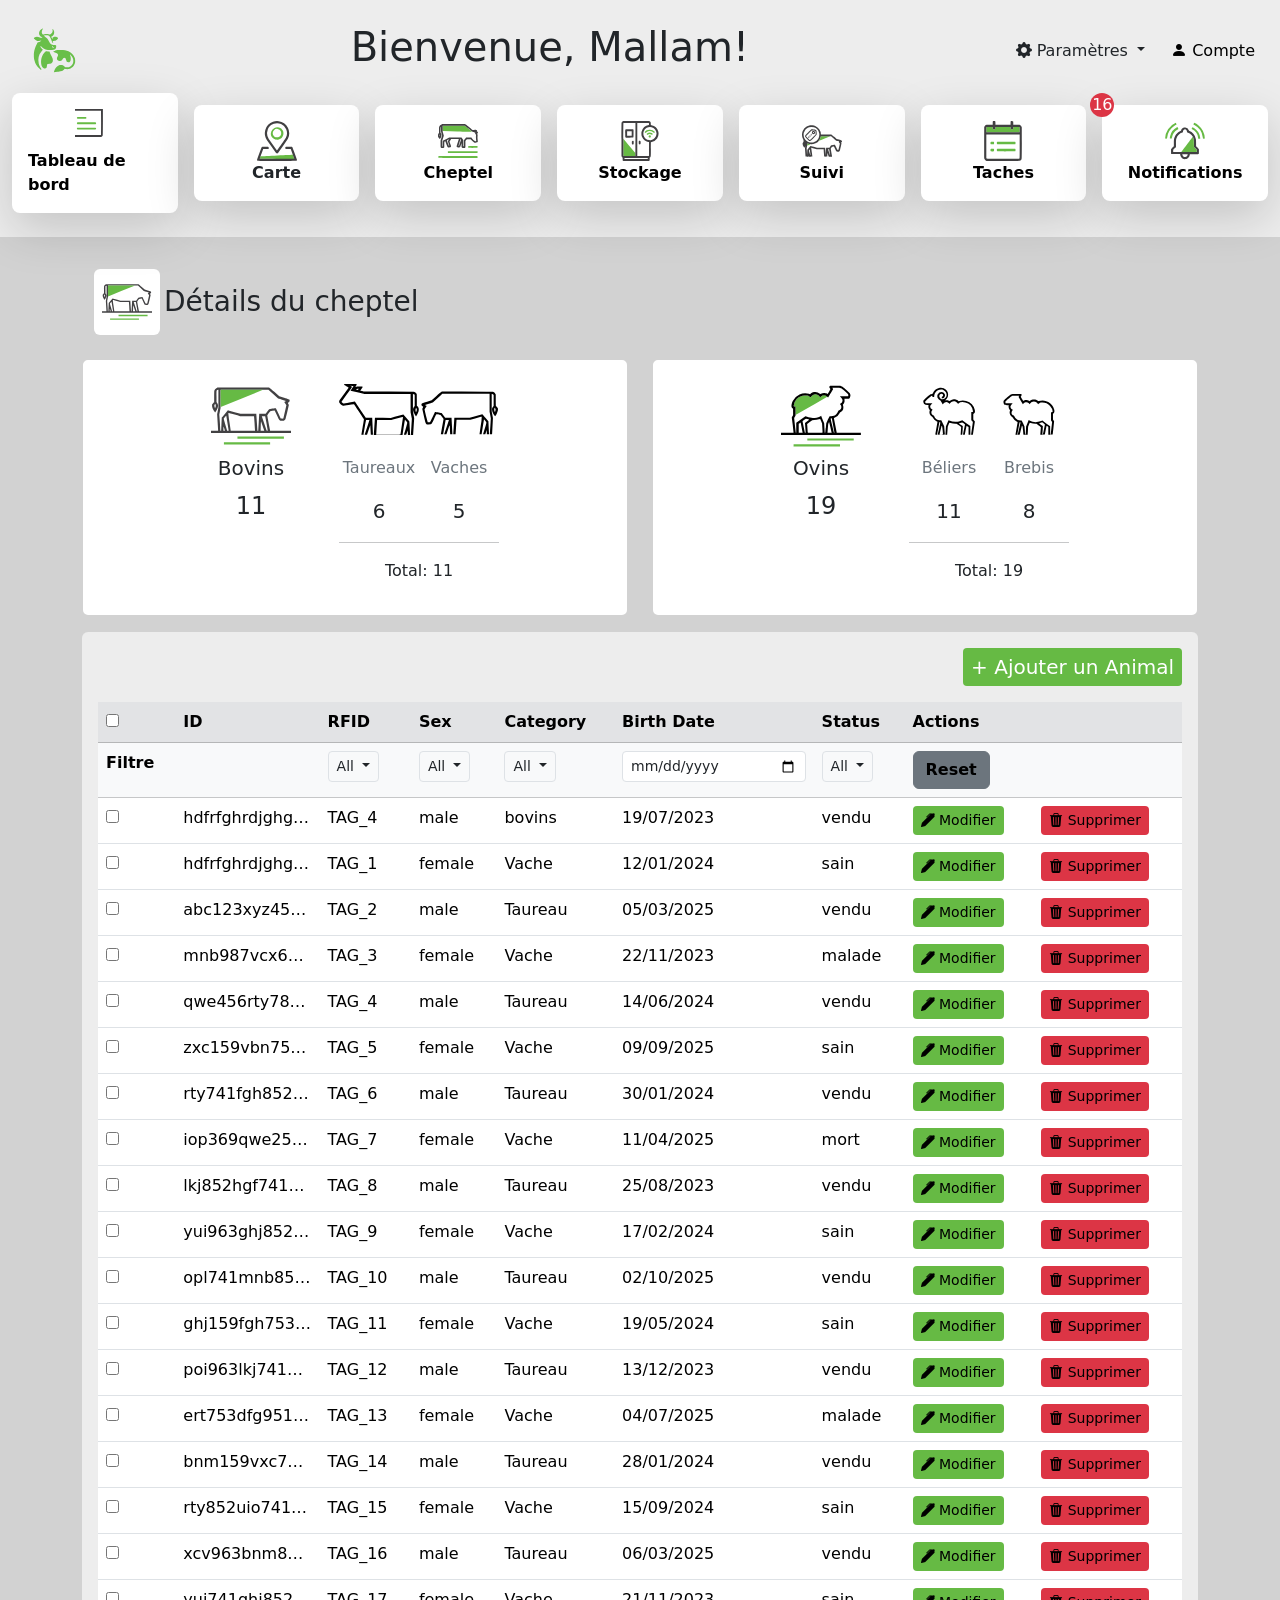
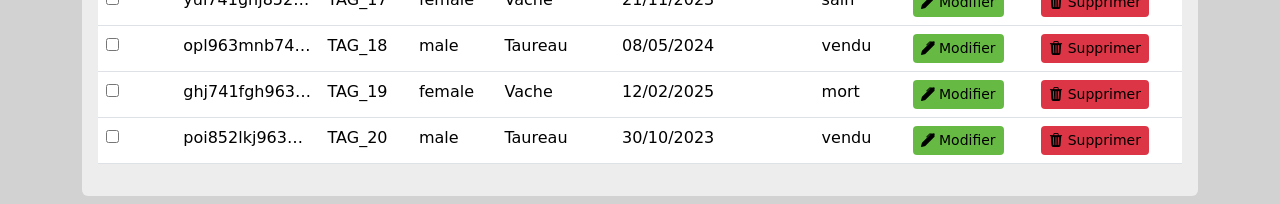
==== commit 0a713008: "version" ====
--- a/cheptel/cheptel.html
+++ b/cheptel/cheptel.html
@@ -38,18 +38,10 @@
                             </ul>
                         </div>
                     </li>
-                    <li class="nav-item">
-                        <div class="dropdown">
-                            <button class="btn dropdown-toggle" type="button" data-bs-toggle="dropdown"
-                                aria-expanded="false">
-                                <i class="bi bi-person-fill"></i> Compte
+                    <li class="nav-item">     
+                            <button class="btn" type="button" >
+                                <a href="../connexion/connexion.html" class="link-underline link-underline-opacity-0 text-black"><i class="bi bi-person-fill"></i> Compte</a>
                             </button>
-                            <ul class="dropdown-menu">
-                                <li><button class="dropdown-item" type="button">Action</button></li>
-                                <li><button class="dropdown-item" type="button">Another action</button></li>
-                                <li><button class="dropdown-item" type="button">Something else here</button></li>
-                            </ul>
-                        </div>
                     </li>
                 </ul>
             </div>
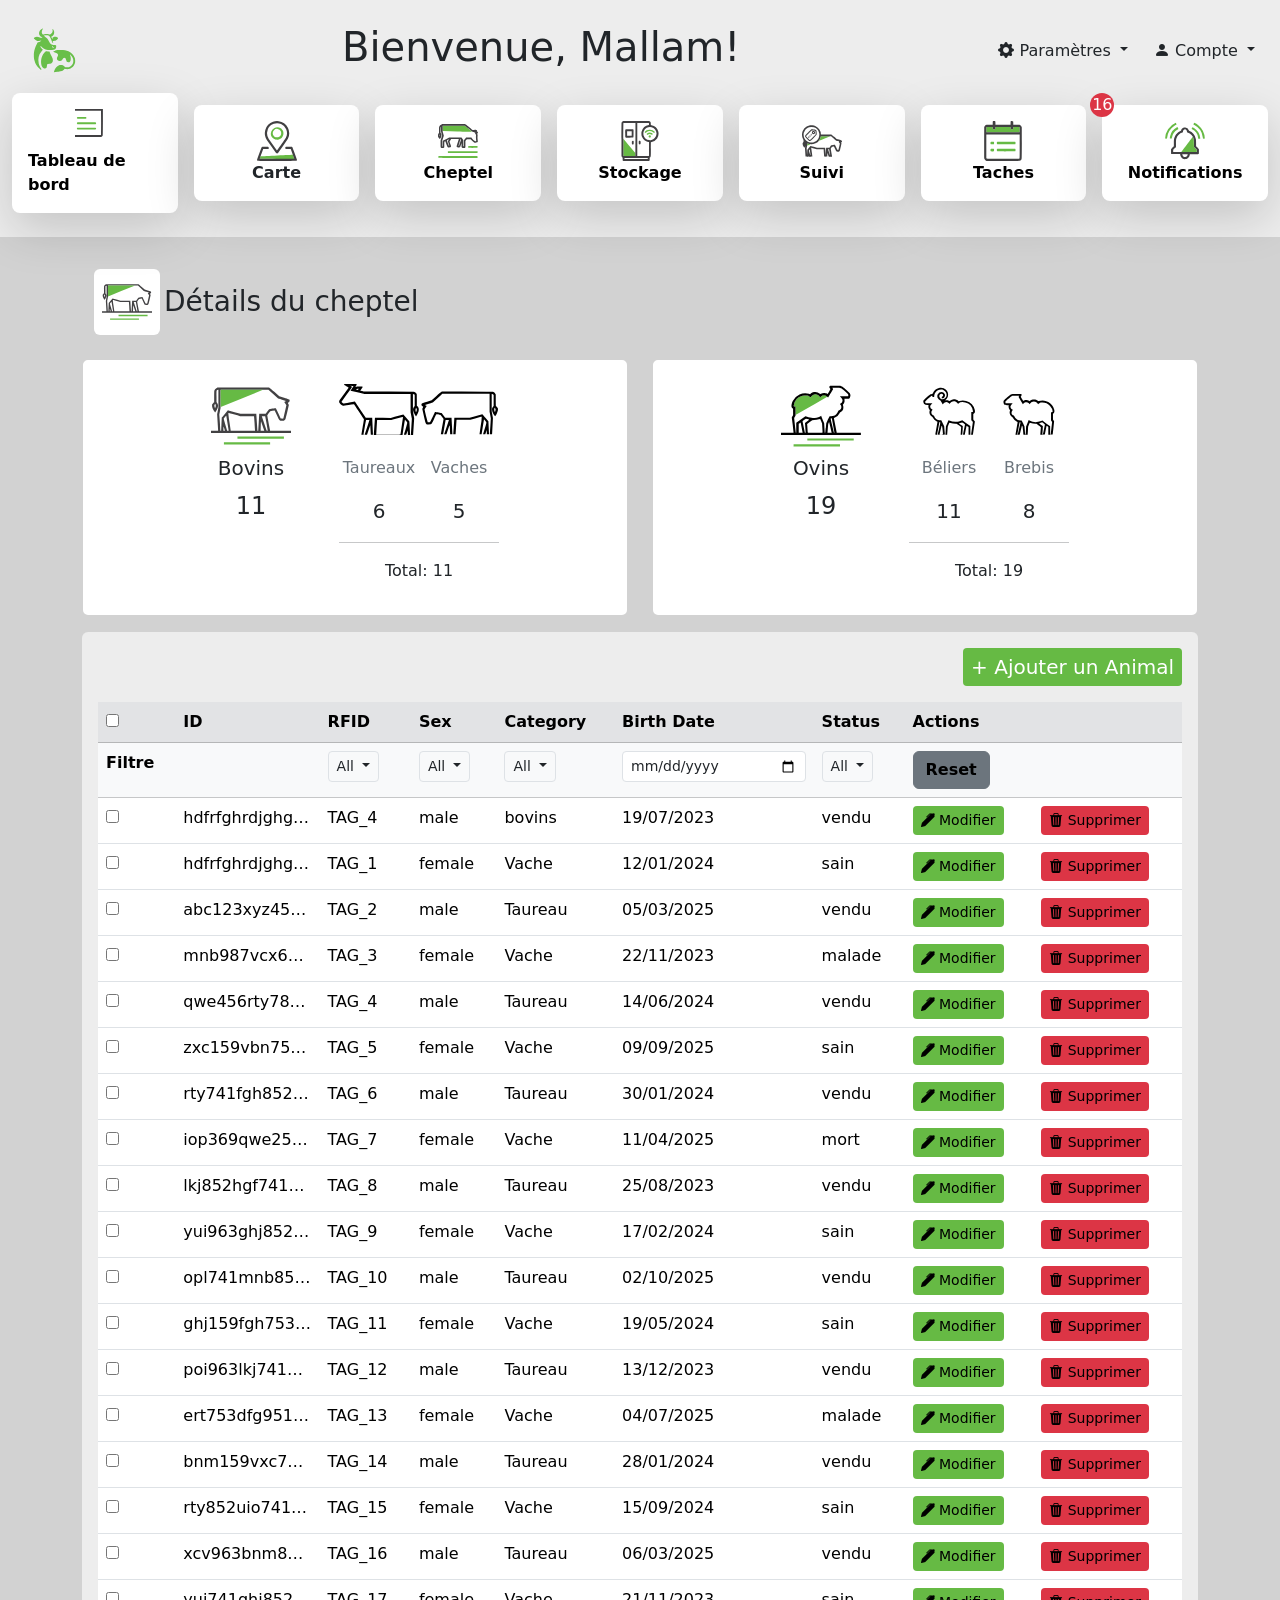
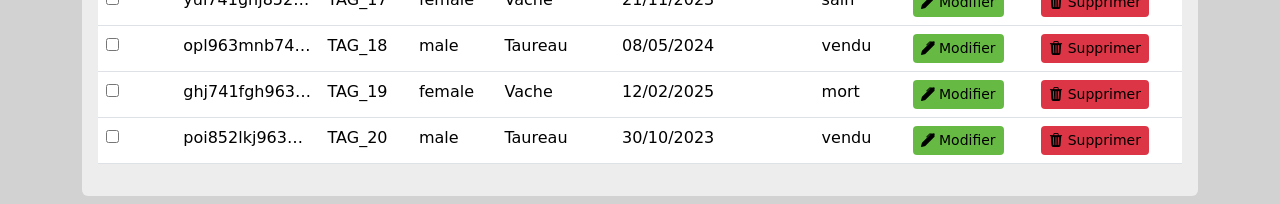
==== commit 6c81a2ac: "version" ====
--- a/cheptel/cheptel.html
+++ b/cheptel/cheptel.html
@@ -38,11 +38,19 @@
                             </ul>
                         </div>
                     </li>
-                    <li class="nav-item">     
-                            <button class="btn" type="button" >
-                                <a href="../connexion/connexion.html" class="link-underline link-underline-opacity-0 text-black"><i class="bi bi-person-fill"></i> Compte</a>
+                    <li class="nav-item">
+                        <div class="dropdown">
+                            <button class="btn dropdown-toggle" type="button" data-bs-toggle="dropdown"
+                                aria-expanded="false">
+                                <i class="bi bi-person-fill"></i> Compte
                             </button>
+                            <ul class="dropdown-menu">
+                                <li><button class="dropdown-item" type="button"><a href="../connexion/connexion.html" class="link-underline link-underline-opacity-0 text-black">Se connecter</a></button></li>
+                                <li><button class="dropdown-item" type="button"><a href="../inscription/inscription.html" class="link-underline link-underline-opacity-0 text-black">S'inscrire</a></button></li>
+                            </ul>
+                        </div>
                     </li>
+                    
                 </ul>
             </div>
         </div>
@@ -285,9 +293,12 @@
                             <i class="bi bi-person-fill fs-4"></i>
                         </button>
                         <ul class="dropdown-menu">
-                            <li><button class="dropdown-item" type="button">Action</button></li>
-                            <li><button class="dropdown-item" type="button">Another action</button></li>
-                            <li><button class="dropdown-item" type="button">Something else here</button></li>
+                            <li><button class="dropdown-item" type="button"><a href="../connexion/connexion.html"
+                                        class="link-underline link-underline-opacity-0 text-black">Se
+                                        connecter</a></button></li>
+                            <li><button class="dropdown-item" type="button"><a href="../connexion/connexion.html"
+                                        class="link-underline link-underline-opacity-0 text-black">S'inscrire</a></button>
+                            </li>
                         </ul>
                     </div>
                 </div>
